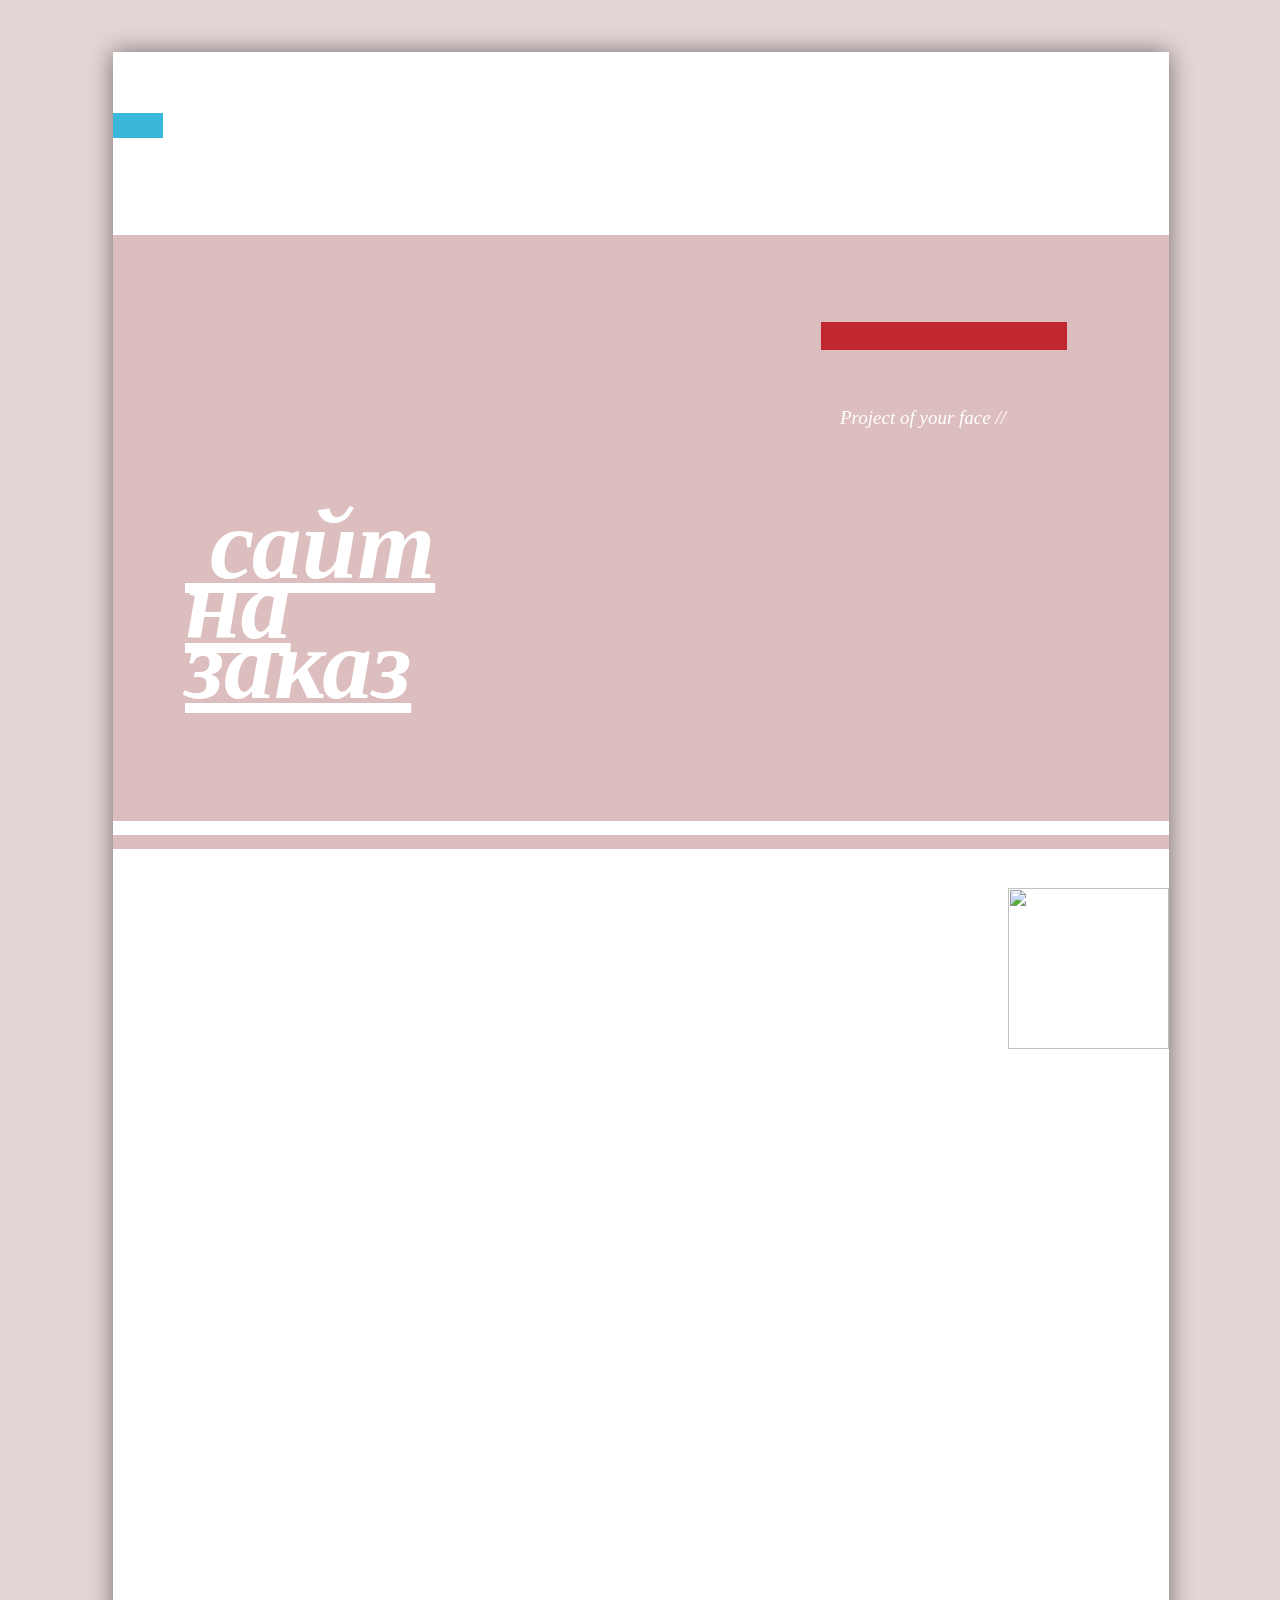
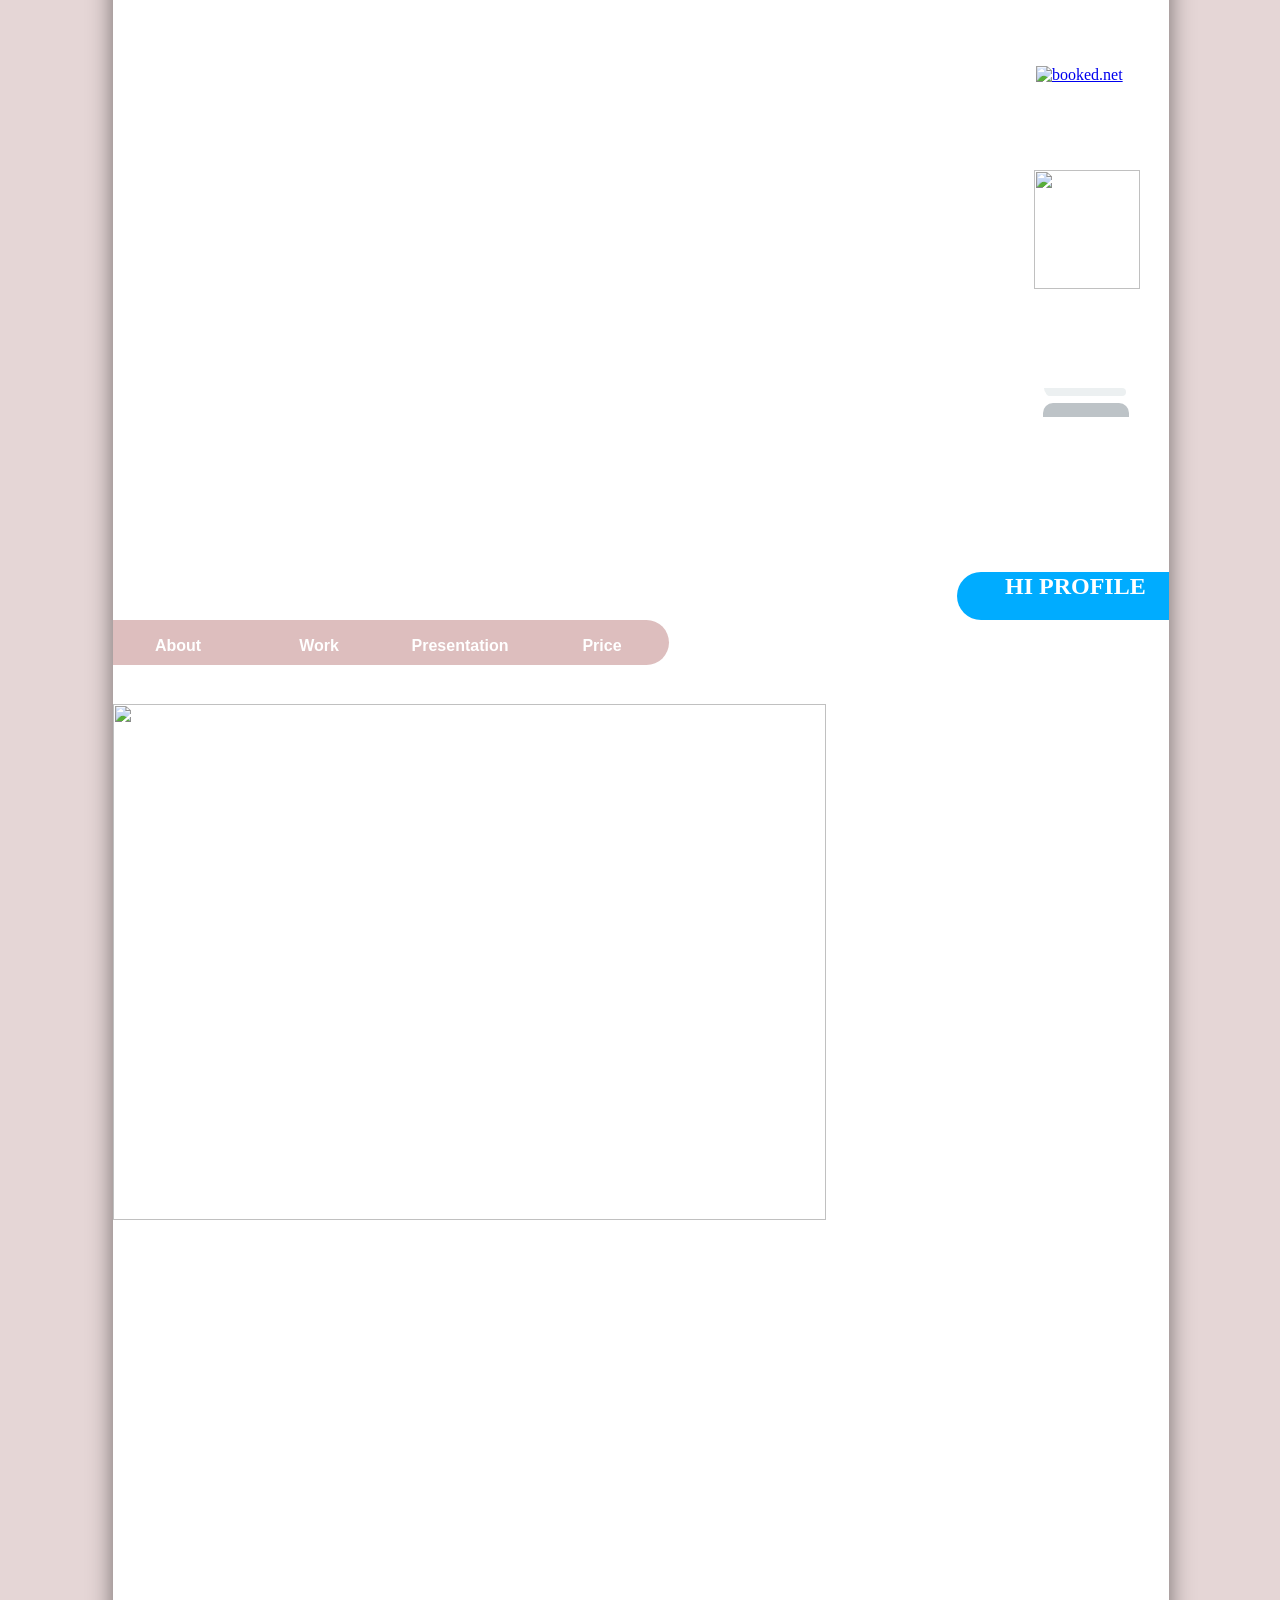
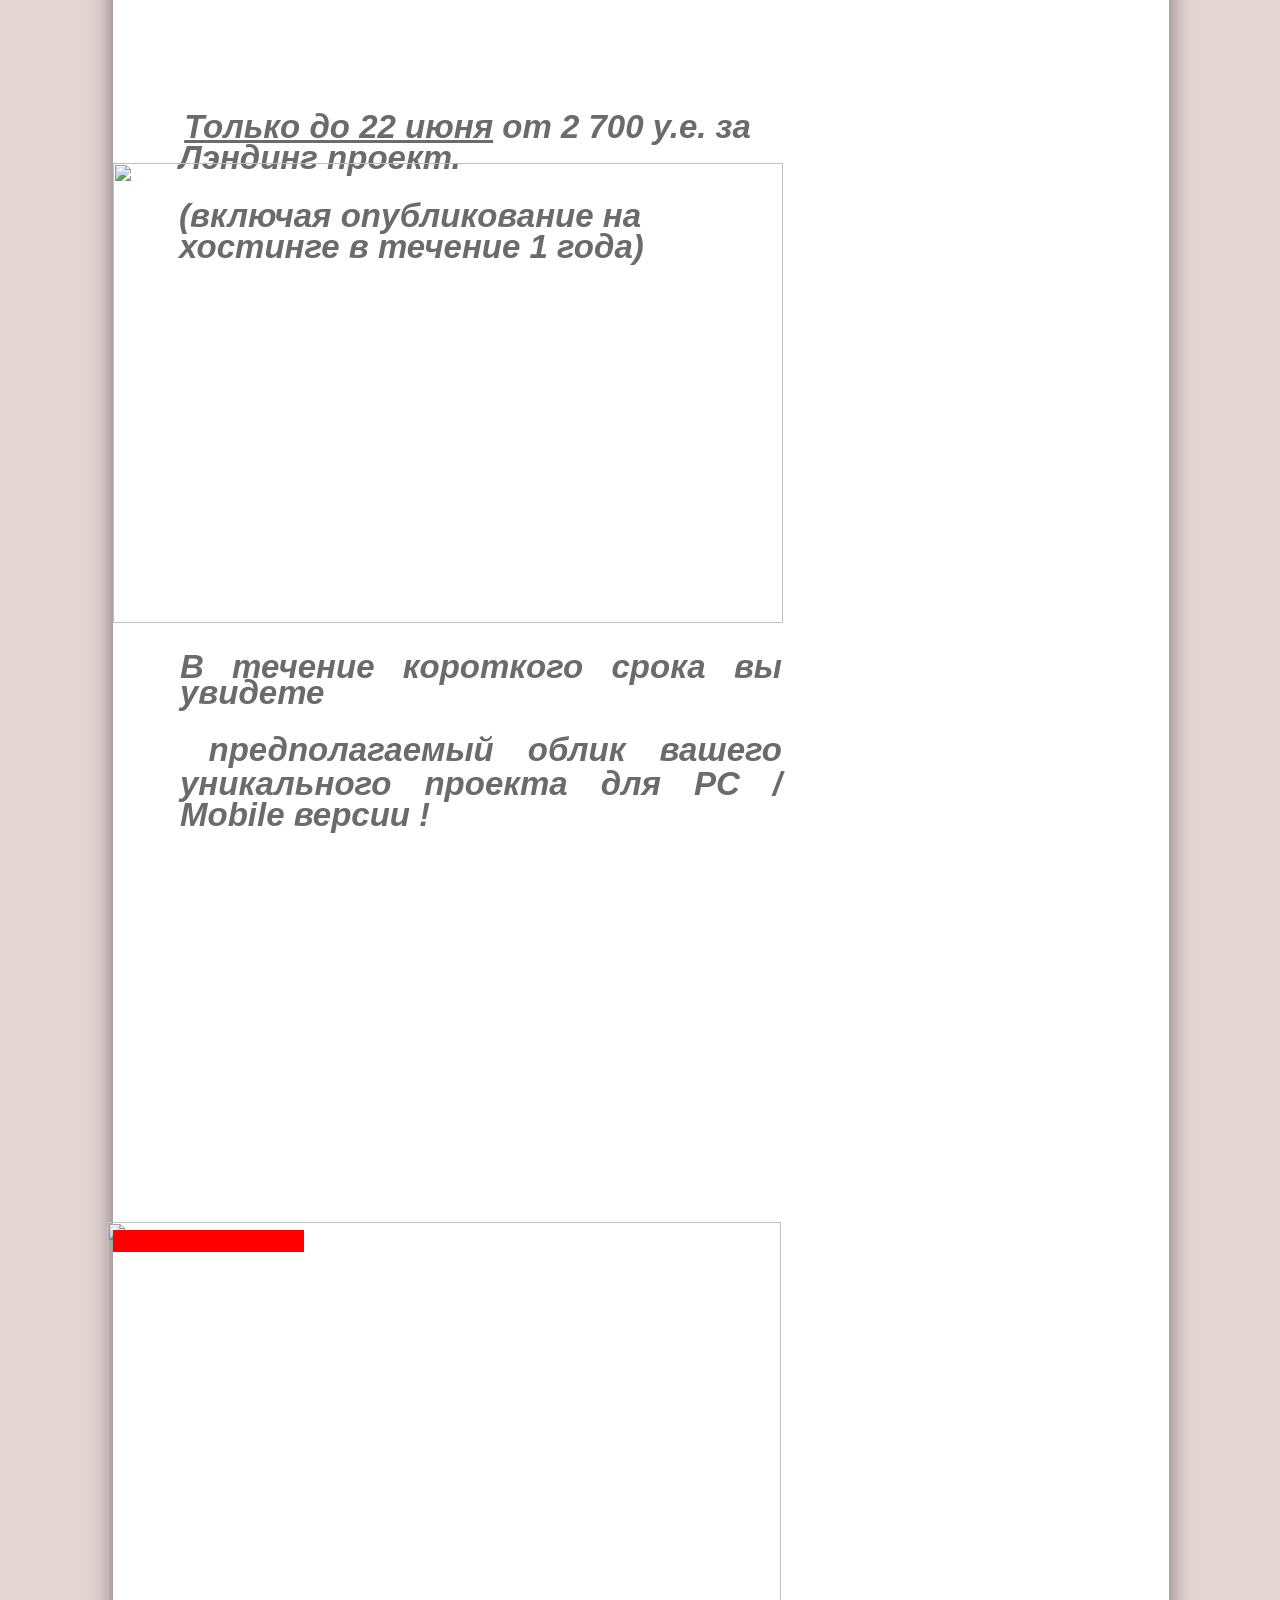
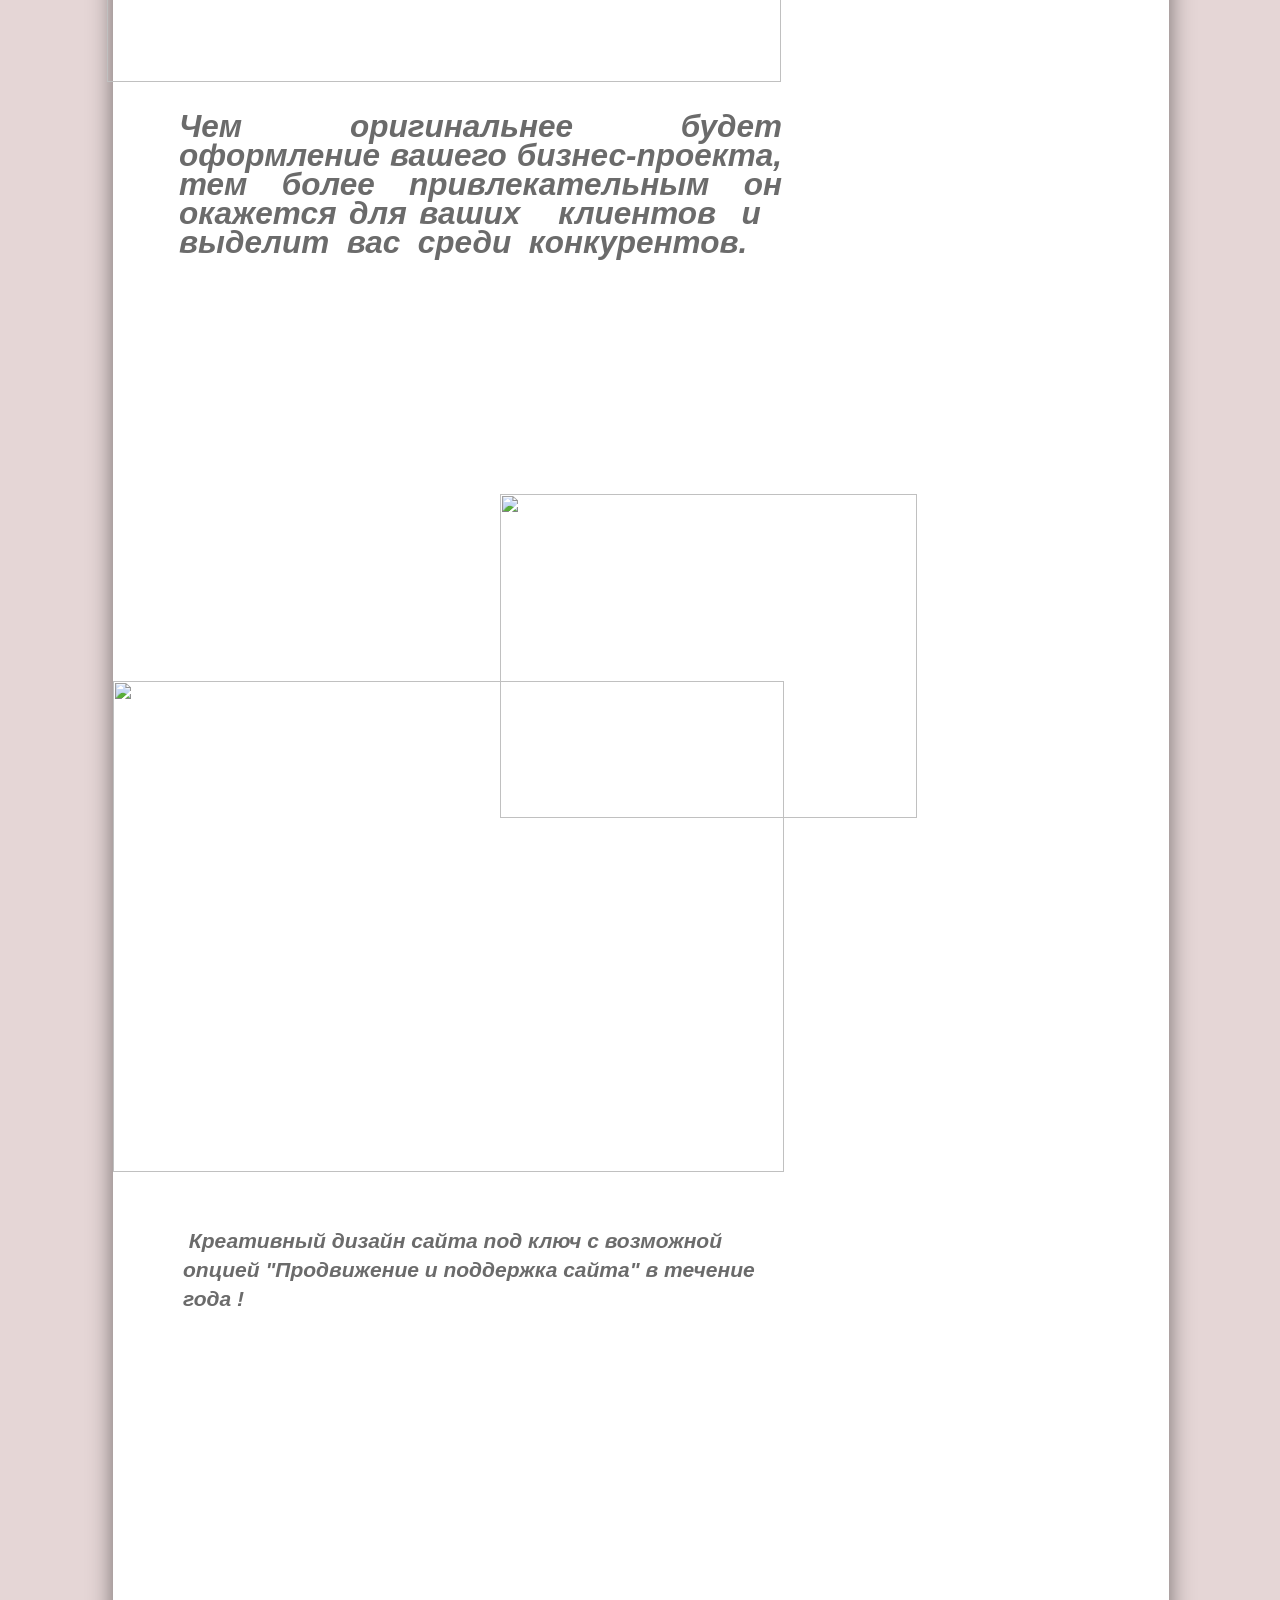
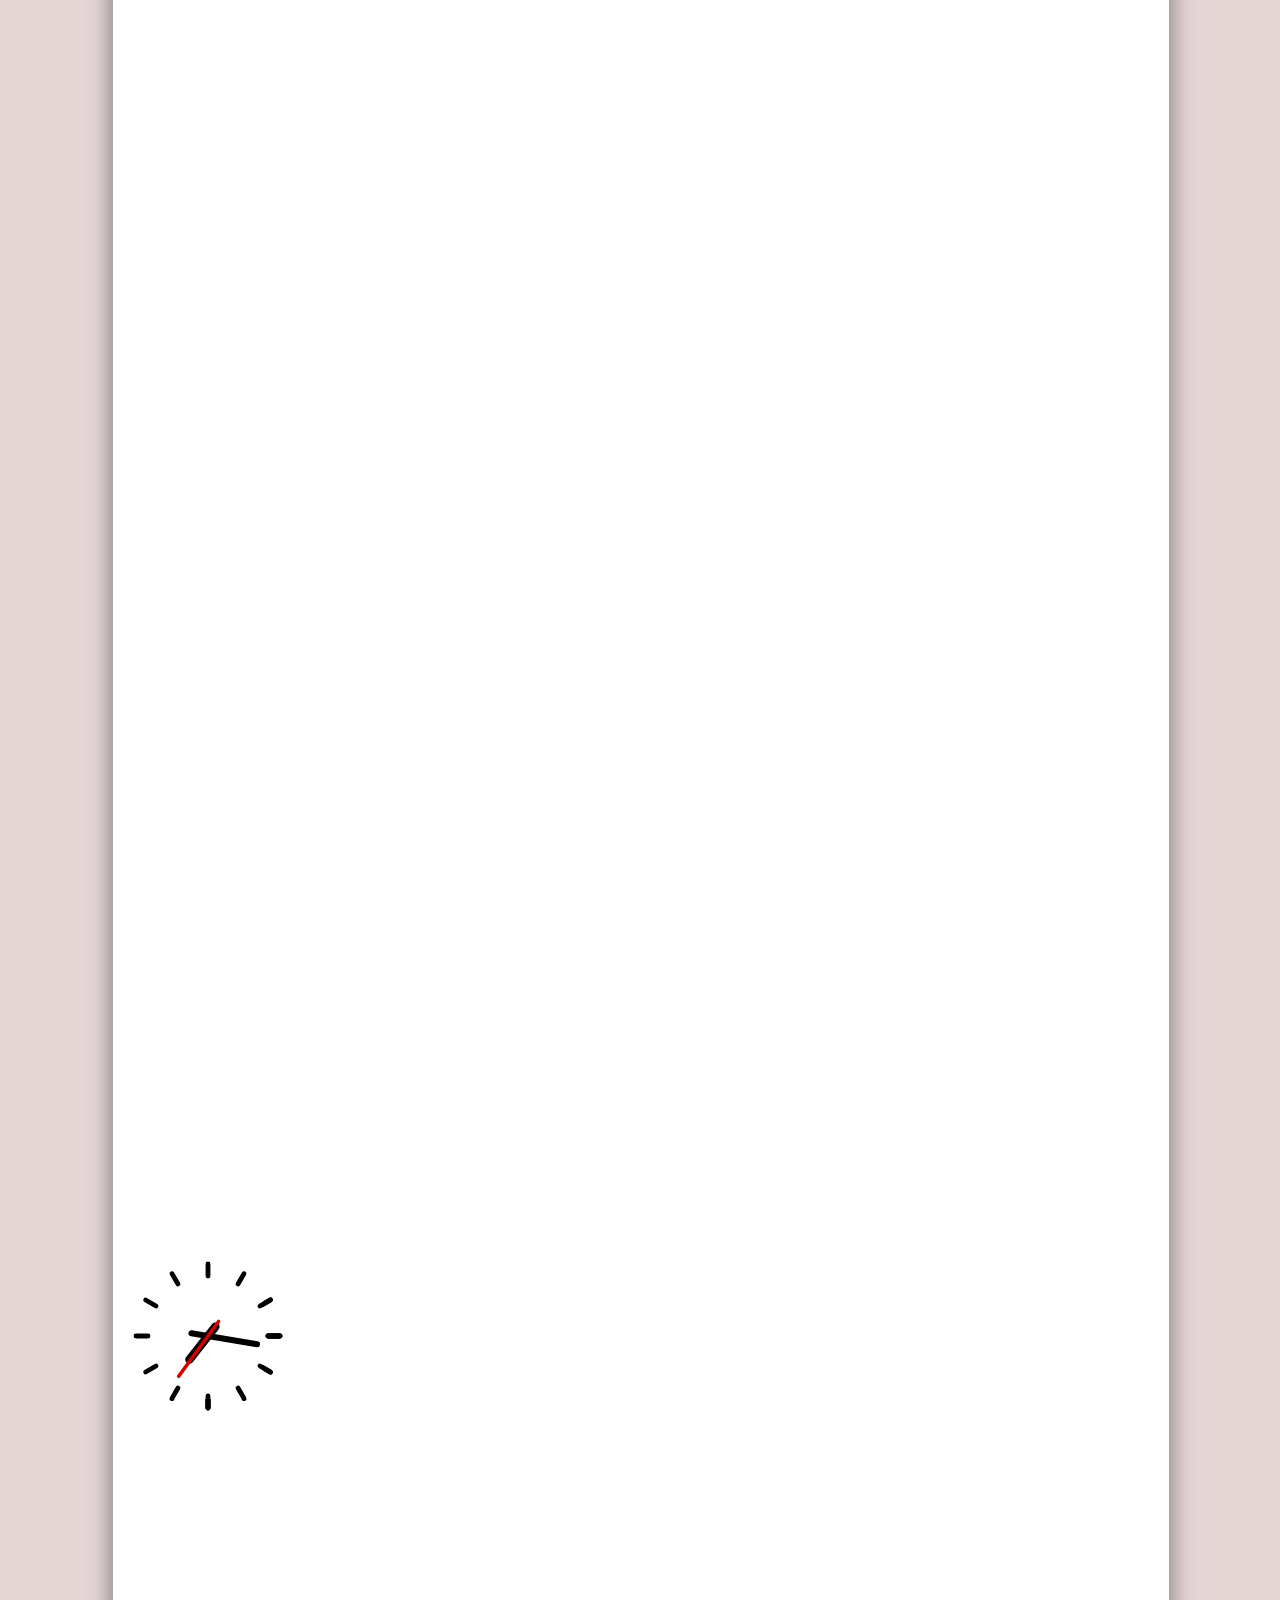
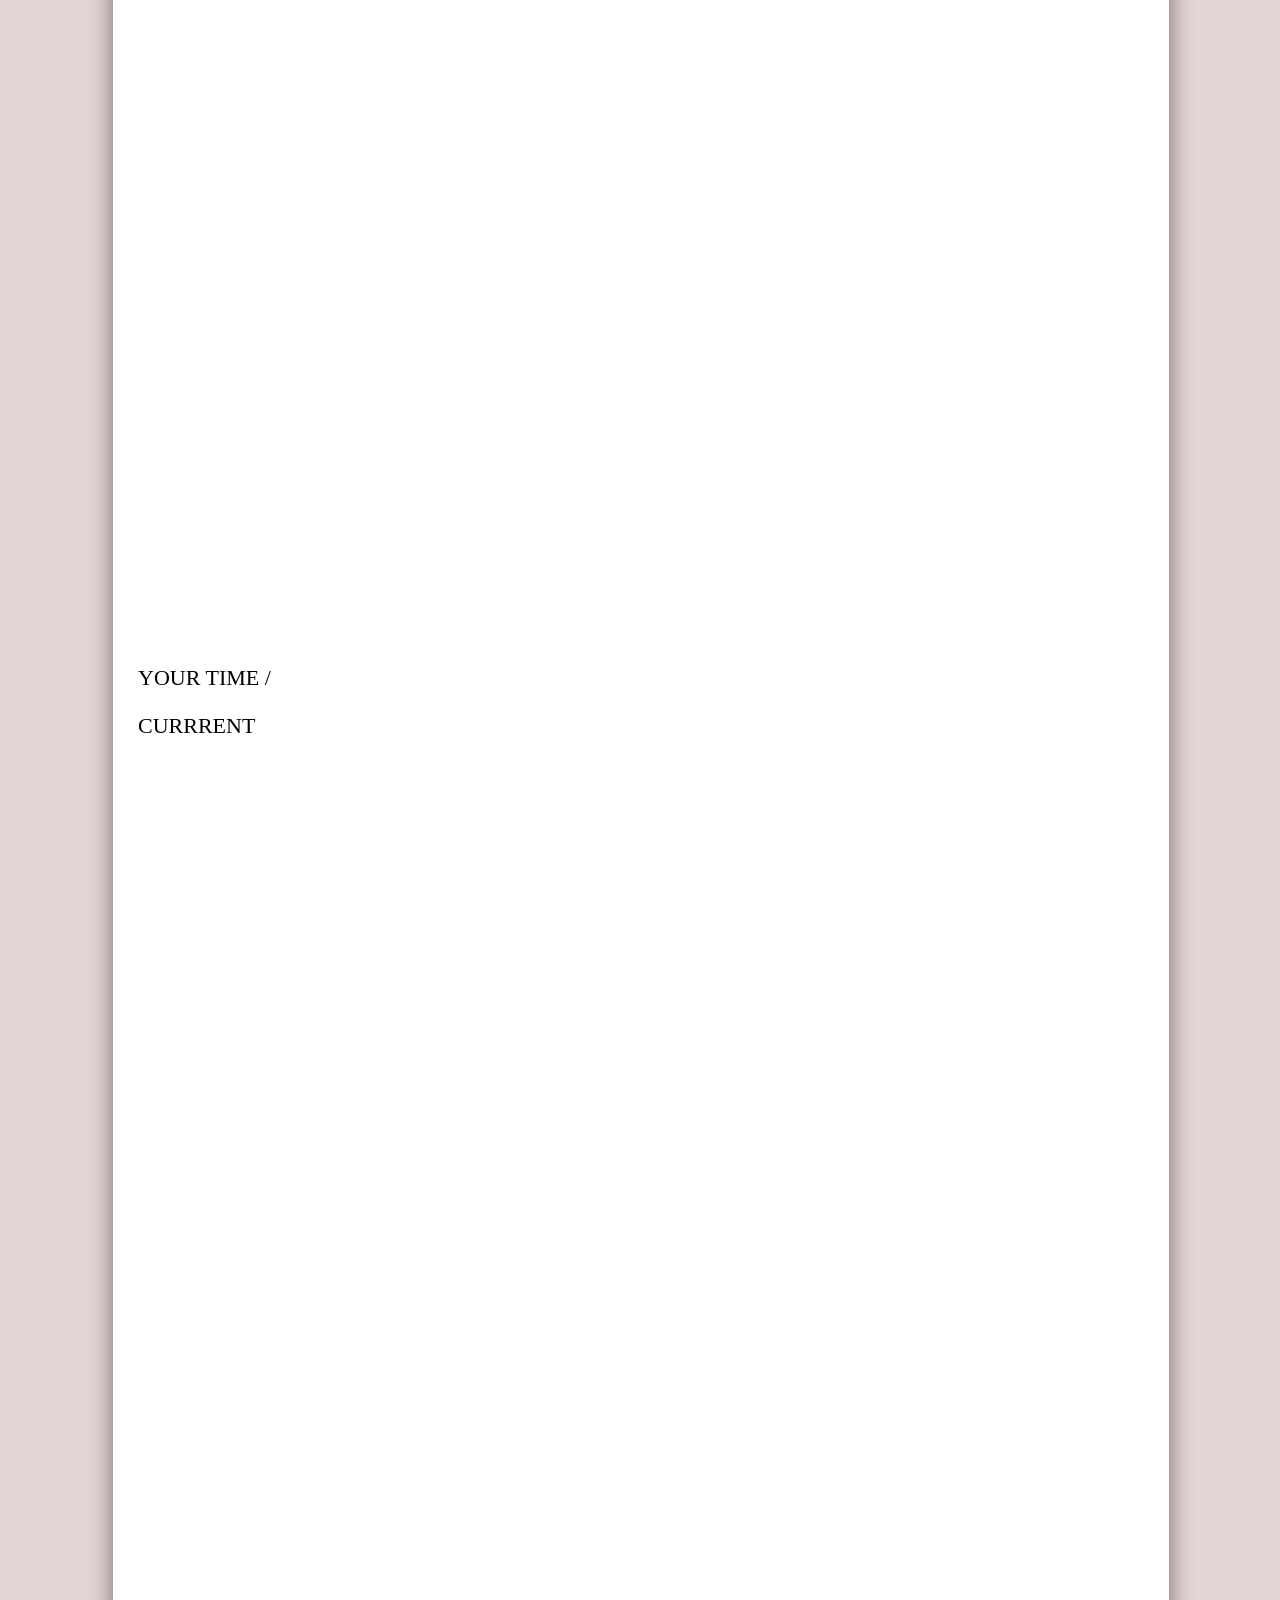
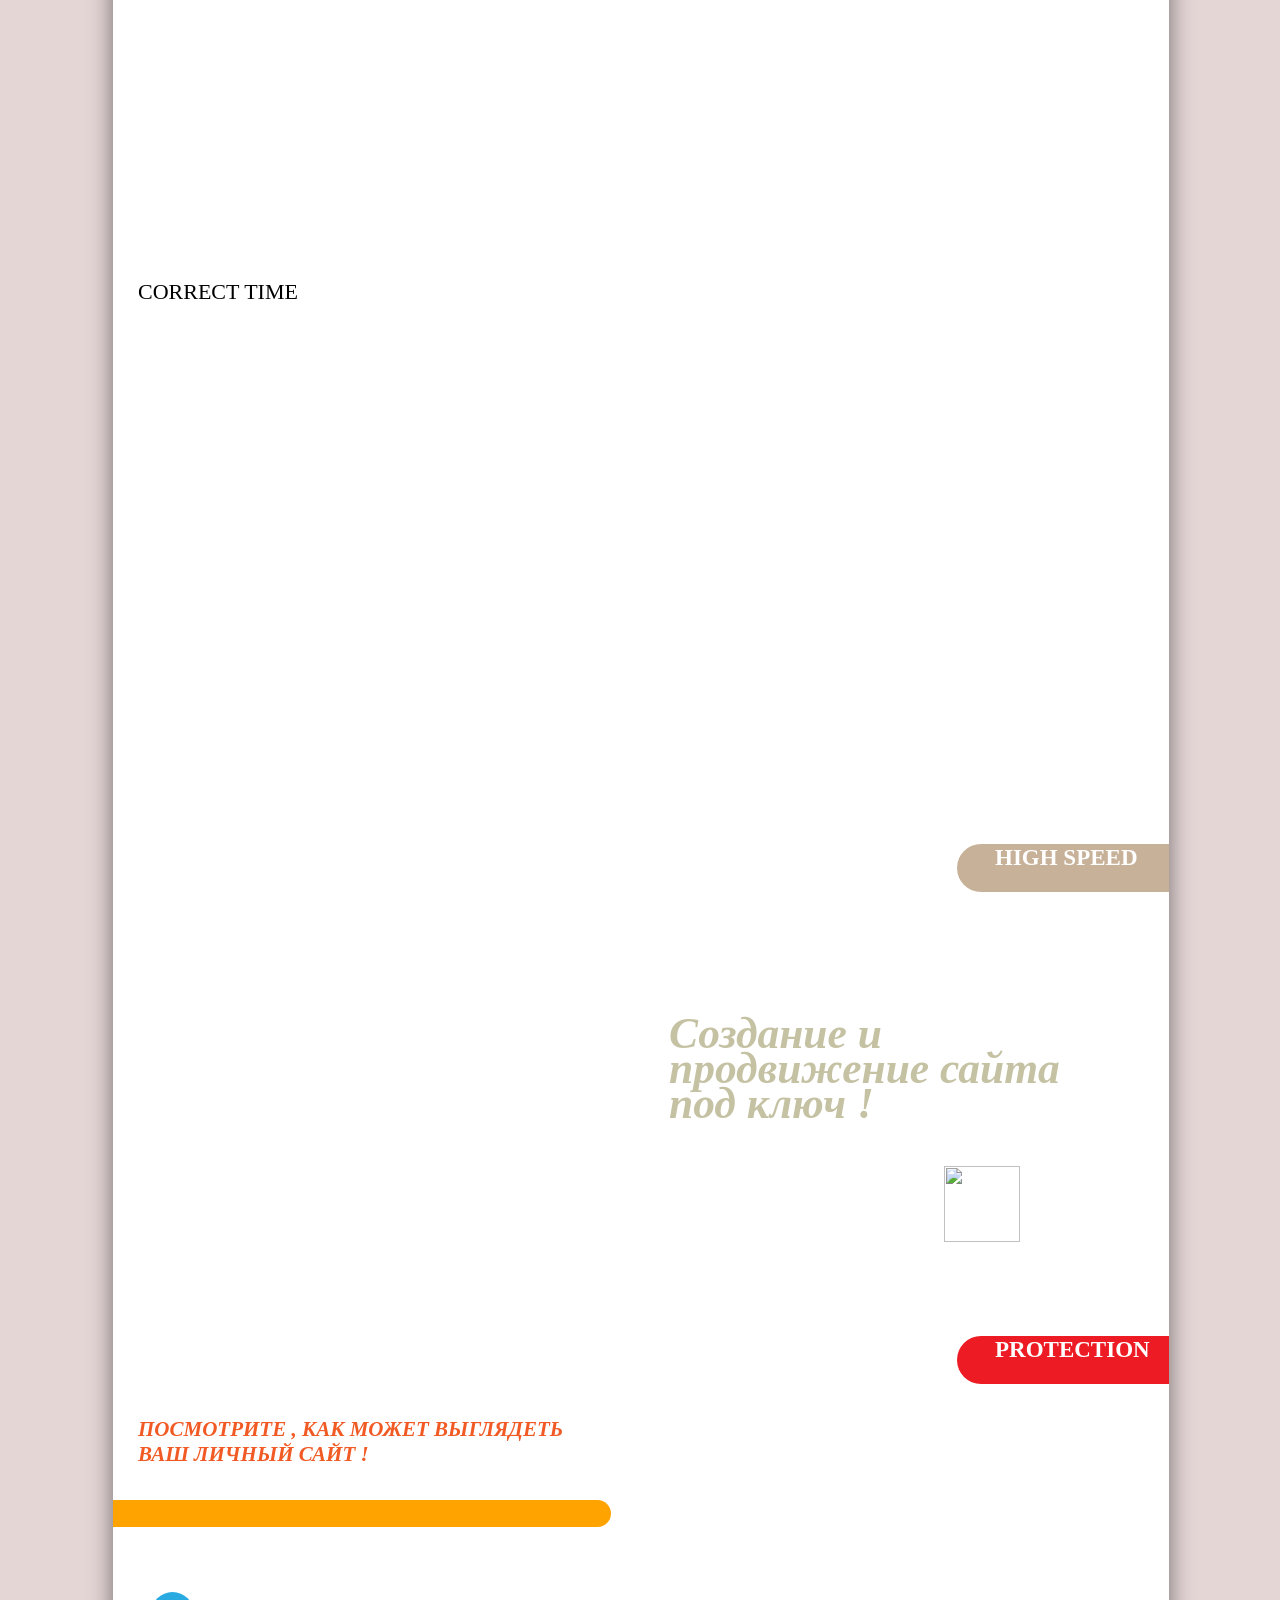
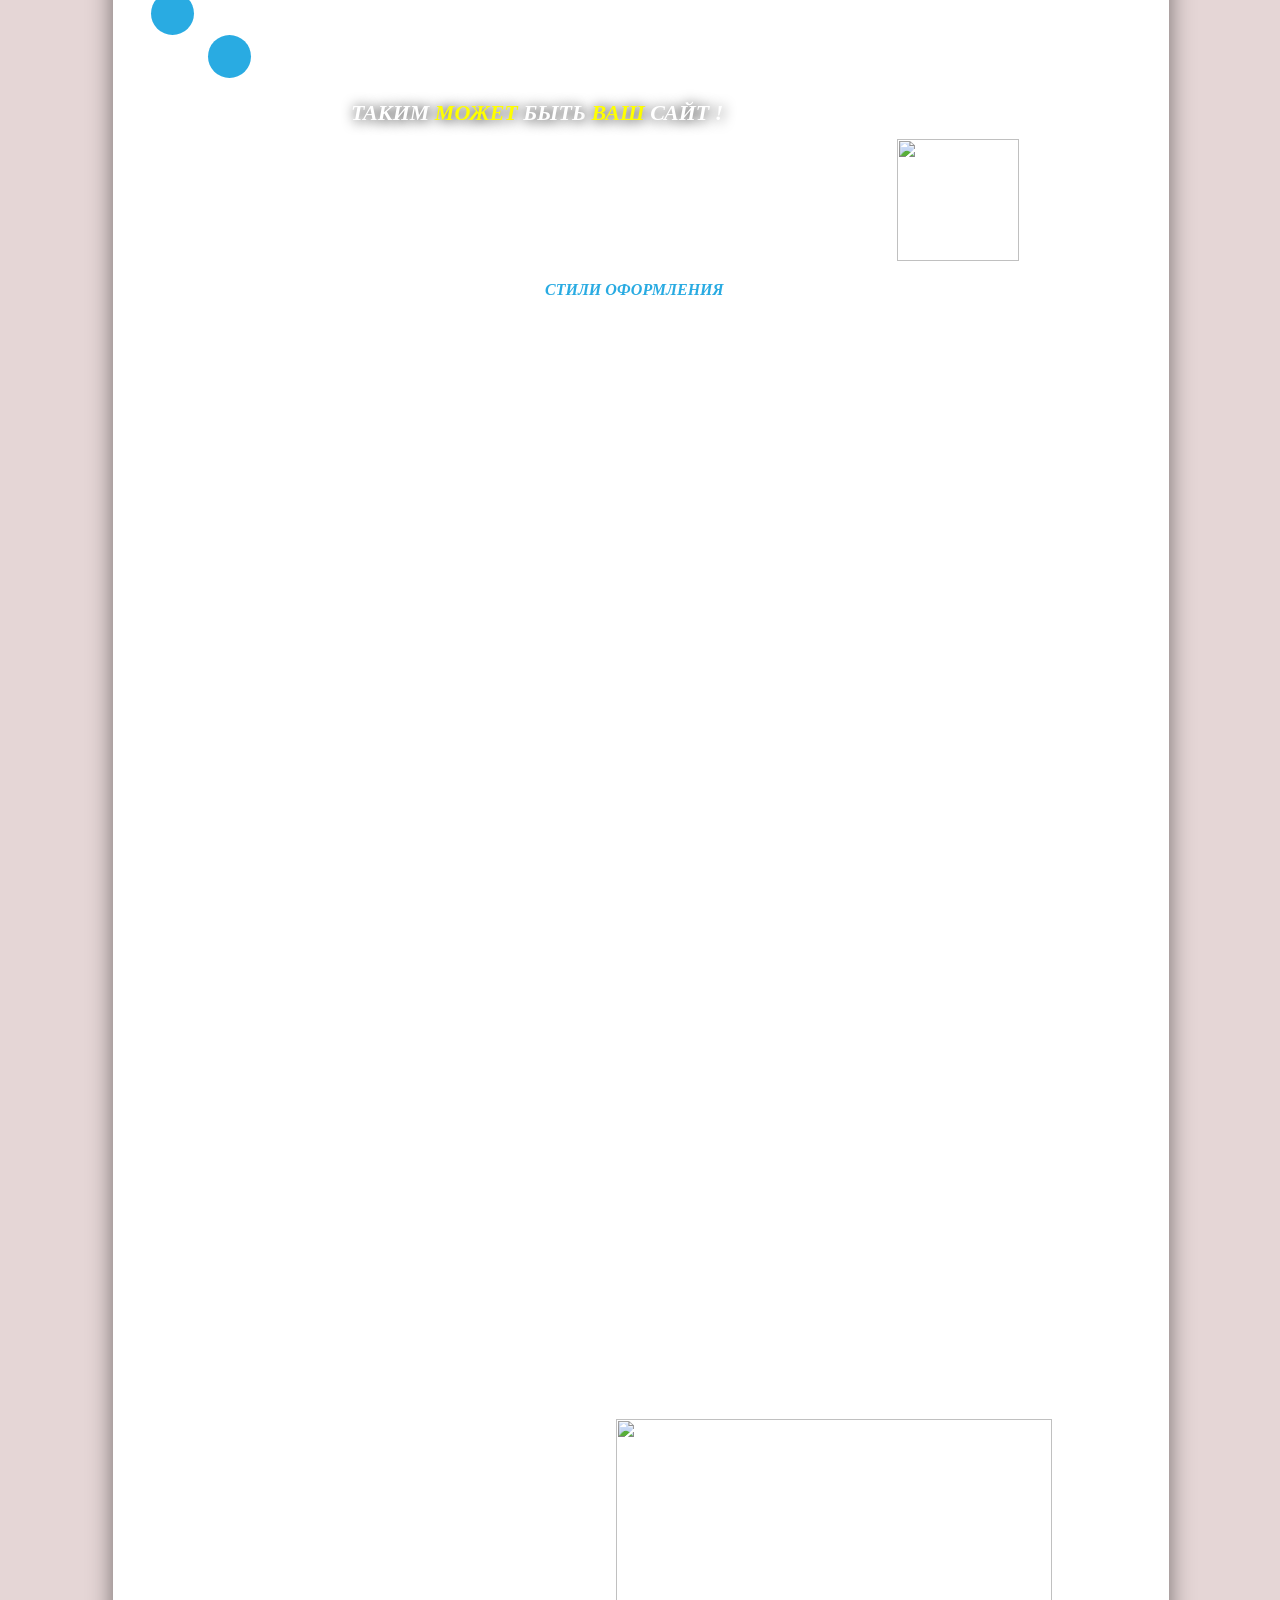
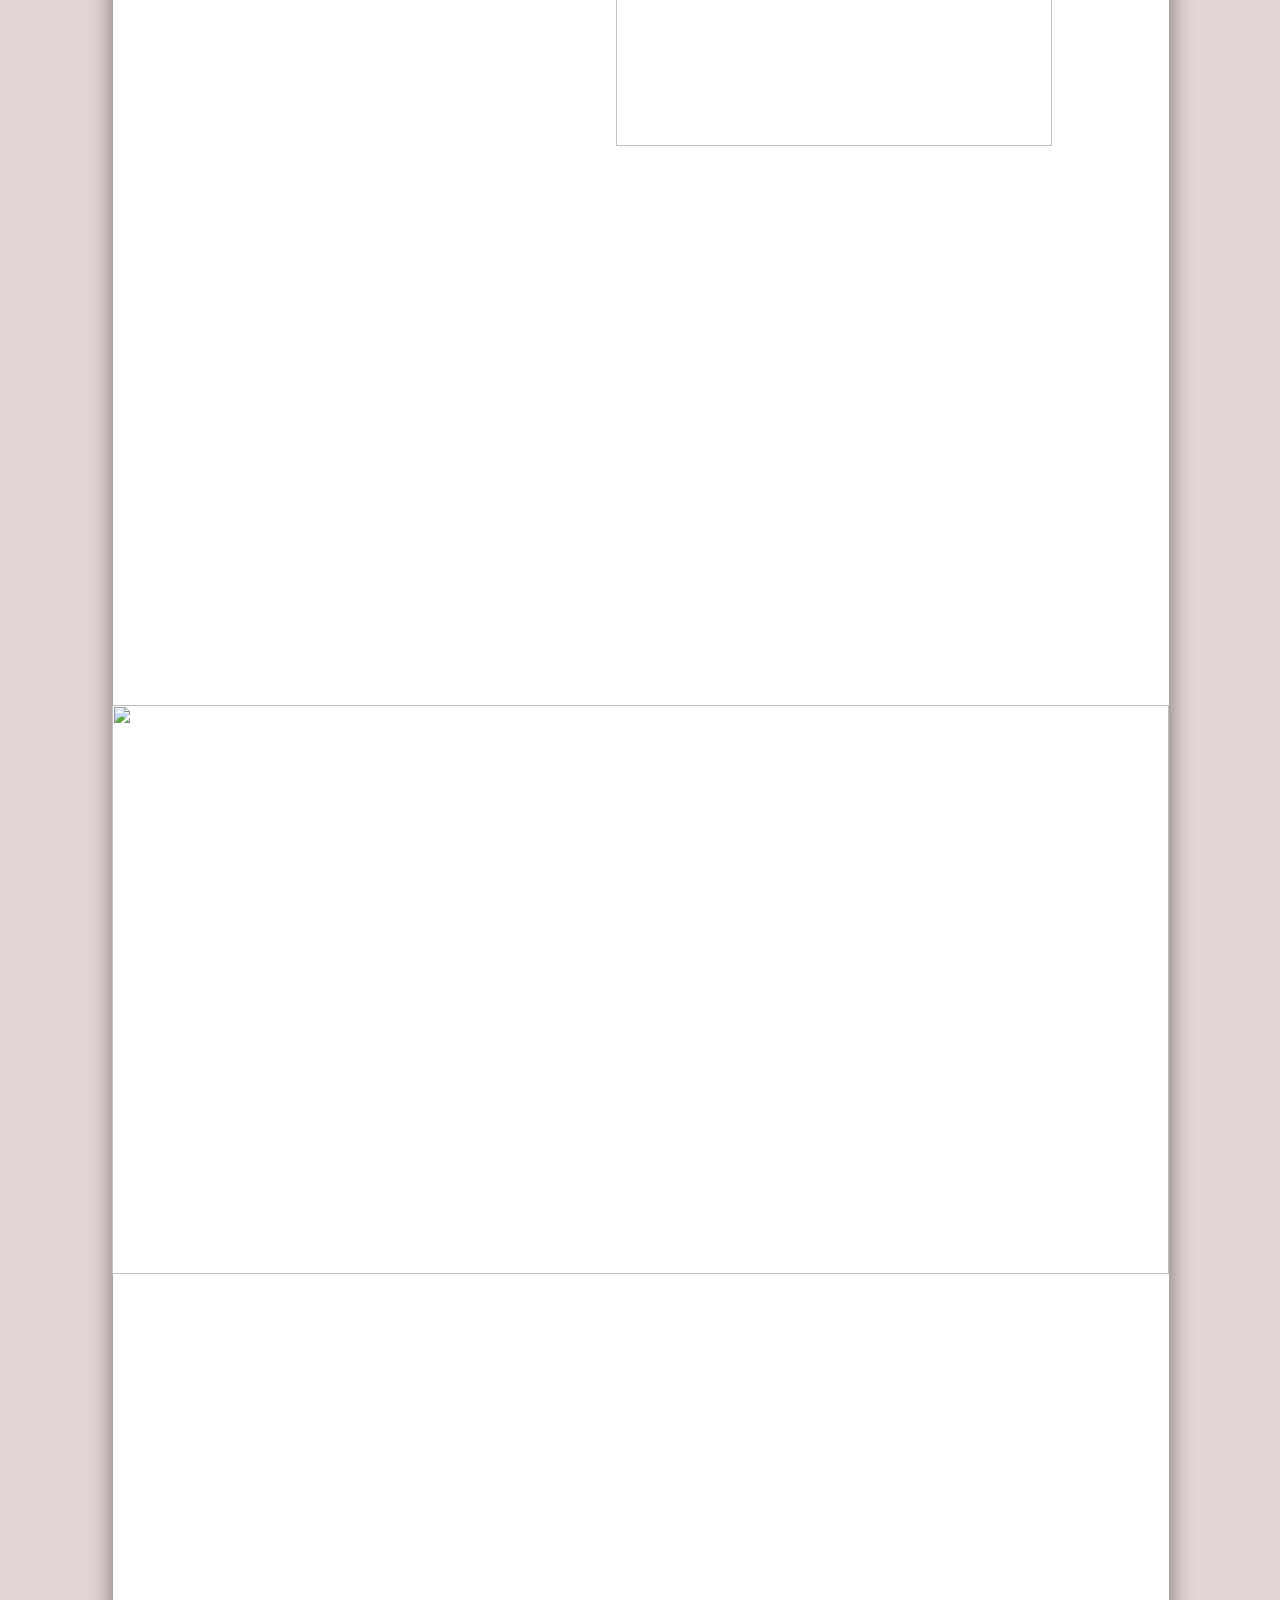
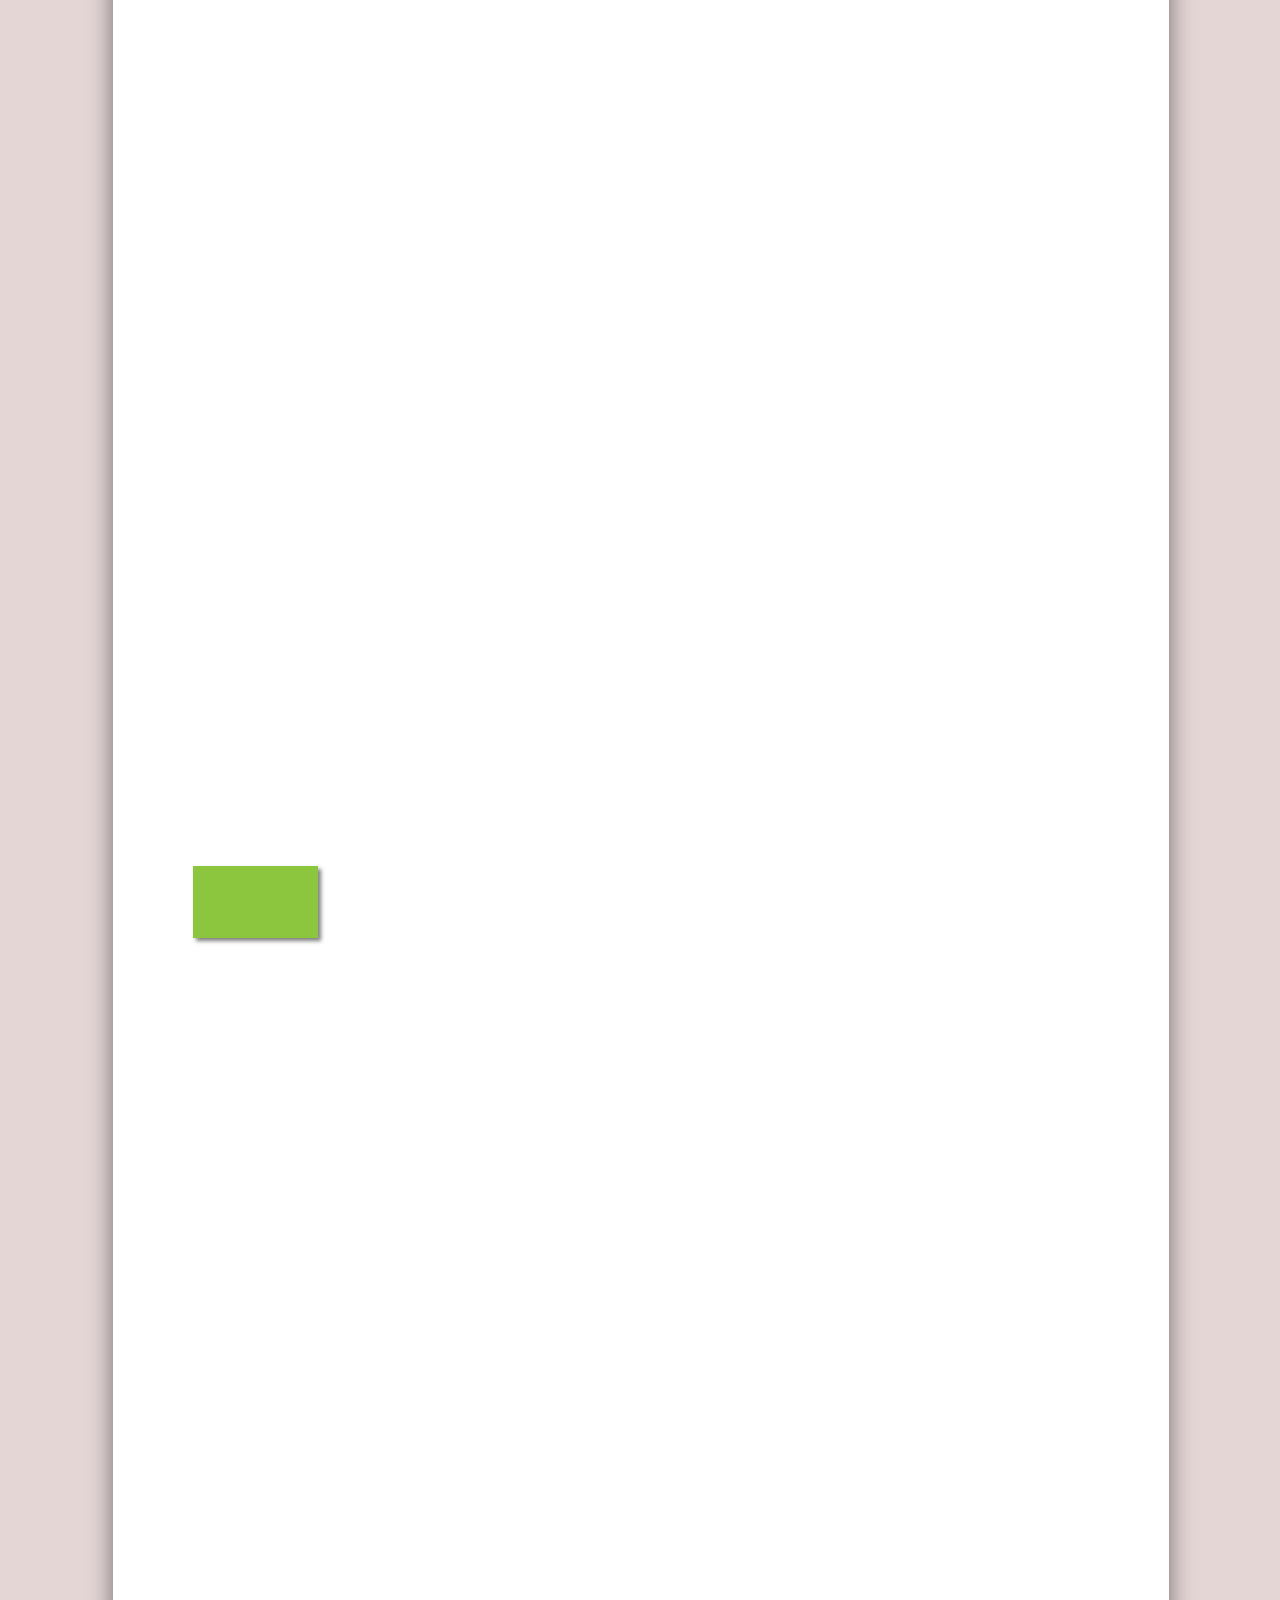
==== index.html @ 3d4cc85a "commit" ====
<!DOCTYPE html>
<html class="nojs html css_verticalspacer" lang="ru-RU">
 <head>

  <meta http-equiv="Content-type" content="text/html;charset=UTF-8"/>
  <meta name="description" content="У нас Вы можете заказать качественный и недорогой Сайт - визитку (Лэндинг Пейдж; Landing Page) от 2 700 рублей. Всем клиентам Мобильная версия в Подарок !!! На Вашем сайте не будет рекламы !!! Вы будете иметь архив личного сайта для дальнейших изменений !"/>
  <meta name="keywords" content="site-na-zakaz, сайт на заказ, купить официальный сайт	 , купить сайт	 , дешевый сайт	 , заказать сайт	 , создавать сайт	 , сайт создание	 , landing	 , конструктор сайтов	 , заказать официальный сайт	&nbsp; , сайт визитка	 , сайт +на заказ	 , где заказать сайт	 , лэндинг	 , лендинг пейдж"/>
  <meta name="generator" content="2018.1.0.386"/>

  <script type="text/javascript">
   // Redirect to phone/tablet as necessary
(function(c,b,d){var a=function(){if(navigator.maxTouchPoints>1)return!0;if(window.matchMedia&&window.matchMedia("(-moz-touch-enabled)").matches)return!0;for(var a=["Webkit","Moz","O","ms","Khtml"],b=0,c=a.length;b<c;b++){var d=a[b]+"MaxTouchPoints";if(d in navigator&&navigator[d])return!0}try{return document.createEvent("TouchEvent"),!0}catch(f){}return!1}(),f=function(a){a+="=";for(var b=document.cookie.split(";"),c=0;c<b.length;c++){for(var d=b[c];d.charAt(0)==" ";)d=d.substring(1,d.length);if(d.indexOf(a)==
0)return d.substring(a.length,d.length)}return null};if(f("inbrowserediting")!="true"){var h,f=f("devicelock");f=="phone"&&d?h=d:f=="tablet"&&b&&(h=b);if(f!=c&&!h)if(window.matchMedia)window.matchMedia("(max-device-width: 415px)").matches&&d?h=d:window.matchMedia("(max-device-width: 960px)").matches&&b&&a&&(h=b);else{var c=Math.min(screen.width,screen.height)/(window.devicePixelRatio||1),f=window.screen.systemXDPI||0,g=window.screen.systemYDPI||0,f=f>0&&g>0?Math.min(screen.width/f,screen.height/g):
0;(c<=370||f!=0&&f<=3)&&d?h=d:c<=960&&b&&a&&(h=b)}if(h)document.location=h+(document.location.search||"")+(document.location.hash||""),document.write('<style type="text/css">body {visibility:hidden}</style>')}})("desktop","","phone/");

// Update the 'nojs'/'js' class on the html node
document.documentElement.className = document.documentElement.className.replace(/\bnojs\b/g, 'js');

// Check that all required assets are uploaded and up-to-date
if(typeof Muse == "undefined") window.Muse = {}; window.Muse.assets = {"required":["museutils.js", "museconfig.js", "webpro.js", "musewpslideshow.js", "jquery.museoverlay.js", "touchswipe.js", "jquery.watch.js", "require.js", "index.css"], "outOfDate":[]};
</script>

  <link media="only screen and (max-width: 370px)" rel="alternate" href="http://eugenie.ml/phone/"/>
  <link rel="shortcut icon" href="images/landing-favicon.ico?crc=3826413213"/>
  <title>Landing Page. Лэндинг Пейдж на заказ. Сайт визитка.</title>
  <!-- CSS -->
  <link rel="stylesheet" type="text/css" href="css/site_global.css?crc=444006867"/>
  <link rel="stylesheet" type="text/css" href="css/index.css?crc=4144789767" id="pagesheet"/>
    <!--custom head HTML-->
  <eugenie.ml/scripts/form_check.php>
  <!--HTML Widget code-->

<style>
* {
       transition:all .5s ease;
	-webkit-transition: all .5s ease;
	-moz-transition: all .5s ease;
	-o-transition: all .5s ease;
}

.clip_frame, .Container, .ContainerGroup, .verticalspacer, #preloader,{
transition:none !important;
-webkit-transition:none !important;
-moz-transition:none !important;
-o-transition:none !important;
}

.SlideShowContentPanel *{
transition:none !important;
-webkit-transition:none !important;
-moz-transition:none !important;
-o-transition:none !important;
}

.ContainerGroup, .wp-panel, wp-panel-active{
transition:none !important;
-webkit-transition:none !important;
-moz-transition:none !important;
-o-transition:none !important;
}

.js div#preloader{
transition:none !important;
-webkit-transition:none !important;
-moz-transition:none !important;
-o-transition:none !important;
}

</style>

		  	<style>

		  		.twentytwenty-horizontal .twentytwenty-handle:before, .twentytwenty-horizontal .twentytwenty-handle:after, .twentytwenty-vertical .twentytwenty-handle:before, .twentytwenty-vertical .twentytwenty-handle:after {
					content: " ";
					display: block;
					background: white;
					position: absolute;
					z-index: 30;
					-webkit-box-shadow: 0px 0px 12px rgba(51, 51, 51, 0.5);
					-moz-box-shadow: 0px 0px 12px rgba(51, 51, 51, 0.5);
					box-shadow: 0px 0px 12px rgba(51, 51, 51, 0.5);
				}

				.twentytwenty-horizontal .twentytwenty-handle:before, .twentytwenty-horizontal .twentytwenty-handle:after {
					width: 3px;
					height: 9999px;
					left: 50%;
					margin-left: -1.5px;
				}

				.twentytwenty-vertical .twentytwenty-handle:before, .twentytwenty-vertical .twentytwenty-handle:after {
					width: 9999px;
					height: 3px;
					top: 50%;
					margin-top: -1.5px;
				}

				.twentytwenty-before-label, .twentytwenty-after-label, .twentytwenty-overlay {
					position: absolute;
					top: 0;
					width: 100%;
					height: 100%;
				}

				.twentytwenty-before-label, .twentytwenty-after-label, .twentytwenty-overlay {
					-webkit-transition-duration: 0.5s;
					-moz-transition-duration: 0.5s;
					transition-duration: 0.5s;
				}

				.twentytwenty-before-label, .twentytwenty-after-label {
					-webkit-transition-property: opacity;
					-moz-transition-property: opacity;
					transition-property: opacity;
				}

				.twentytwenty-before-label:before, .twentytwenty-after-label:before {
					color: white;
					font-size: 13px;
					letter-spacing: 0.1em;
				}

				.twentytwenty-before-label:before, .twentytwenty-after-label:before {
					position: absolute;
					background: rgba(255, 255, 255, 0.2);
					line-height: 38px;
					padding: 0 20px;
					-webkit-border-radius: 2px;
					-moz-border-radius: 2px;
					border-radius: 2px;
				}

				.twentytwenty-horizontal .twentytwenty-before-label:before, .twentytwenty-horizontal .twentytwenty-after-label:before {
					top: 50%;
					margin-top: -19px;
				}

				.twentytwenty-vertical .twentytwenty-before-label:before, .twentytwenty-vertical .twentytwenty-after-label:before {
					left: 50%;
					margin-left: -45px;
					text-align: center;
					width: 90px;
				}

				.twentytwenty-left-arrow, .twentytwenty-right-arrow, .twentytwenty-up-arrow, .twentytwenty-down-arrow {
					width: 0;
					height: 0;
					border: 6px inset transparent;
					position: absolute;
				}

				.twentytwenty-left-arrow, .twentytwenty-right-arrow {
					top: 50%;
					margin-top: -6px;
				}

				.twentytwenty-up-arrow, .twentytwenty-down-arrow {
					left: 50%;
					margin-left: -6px;
				}

				.twentytwenty-container {
					-webkit-box-sizing: content-box;
					-moz-box-sizing: content-box;
					box-sizing: content-box;
					overflow: hidden;
					position: relative;
					-webkit-user-select: none;
					-moz-user-select: none;
				}
				.twentytwenty-container img {
					position: absolute;
					top: 0;
					display: block;
				}
				.twentytwenty-container.active .twentytwenty-overlay, .twentytwenty-container.active :hover.twentytwenty-overlay {
					background: rgba(0, 0, 0, 0);
				}
				.twentytwenty-container.active .twentytwenty-overlay .twentytwenty-before-label,
				.twentytwenty-container.active .twentytwenty-overlay .twentytwenty-after-label, .twentytwenty-container.active :hover.twentytwenty-overlay .twentytwenty-before-label,
				.twentytwenty-container.active :hover.twentytwenty-overlay .twentytwenty-after-label {
					opacity: 0;
				}
				.twentytwenty-container * {
					-webkit-box-sizing: content-box;
					-moz-box-sizing: content-box;
					box-sizing: content-box;
				}

				.twentytwenty-before-label {
					opacity: 0;
				}
				.twentytwenty-before-label:before {
					content: "Before";
				}

				.twentytwenty-after-label {
					opacity: 0;
				}
				.twentytwenty-after-label:before {
					content: "After";
				}

				.twentytwenty-horizontal .twentytwenty-before-label:before {
					left: 10px;
				}

				.twentytwenty-horizontal .twentytwenty-after-label:before {
					right: 10px;
				}

				.twentytwenty-vertical .twentytwenty-before-label:before {
					top: 10px;
				}

				.twentytwenty-vertical .twentytwenty-after-label:before {
					bottom: 10px;
				}

				.twentytwenty-overlay {
					z-index: 25;
				}

				.twentytwenty-overlay:hover .twentytwenty-after-label, .twentytwenty-overlay:hover .twentytwenty-before-label {
					opacity: 1;
				}

				.twentytwenty-before {
					z-index: 20;
				}

				.twentytwenty-after {
					z-index: 10;
				}

				.twentytwenty-handle {
					height: 38px;
					width: 38px;
					position: absolute;
					left: 50%;
					top: 50%;
					margin-left: -22px;
					margin-top: -22px;
					border: 3px solid white;
					-webkit-border-radius: 1000px;
					-moz-border-radius: 1000px;
					border-radius: 1000px;
					-webkit-box-shadow: 0px 0px 12px rgba(51, 51, 51, 0.5);
					-moz-box-shadow: 0px 0px 12px rgba(51, 51, 51, 0.5);
					box-shadow: 0px 0px 12px rgba(51, 51, 51, 0.5);
					z-index: 40;
					cursor: pointer;
				}

				.twentytwenty-horizontal .twentytwenty-handle:before {
					bottom: 50%;
					margin-bottom: 22px;
					-webkit-box-shadow: 0 3px 0 white, 0px 0px 12px rgba(51, 51, 51, 0.5);
					-moz-box-shadow: 0 3px 0 white, 0px 0px 12px rgba(51, 51, 51, 0.5);
					box-shadow: 0 3px 0 white, 0px 0px 12px rgba(51, 51, 51, 0.5);
				}
				.twentytwenty-horizontal .twentytwenty-handle:after {
					top: 50%;
					margin-top: 22px;
					-webkit-box-shadow: 0 -3px 0 white, 0px 0px 12px rgba(51, 51, 51, 0.5);
					-moz-box-shadow: 0 -3px 0 white, 0px 0px 12px rgba(51, 51, 51, 0.5);
					box-shadow: 0 -3px 0 white, 0px 0px 12px rgba(51, 51, 51, 0.5);
				}

				.twentytwenty-vertical .twentytwenty-handle:before {
					left: 50%;
					margin-left: 22px;
					-webkit-box-shadow: 3px 0 0 white, 0px 0px 12px rgba(51, 51, 51, 0.5);
					-moz-box-shadow: 3px 0 0 white, 0px 0px 12px rgba(51, 51, 51, 0.5);
					box-shadow: 3px 0 0 white, 0px 0px 12px rgba(51, 51, 51, 0.5);
				}
				.twentytwenty-vertical .twentytwenty-handle:after {
					right: 50%;
					margin-right: 22px;
					-webkit-box-shadow: -3px 0 0 white, 0px 0px 12px rgba(51, 51, 51, 0.5);
					-moz-box-shadow: -3px 0 0 white, 0px 0px 12px rgba(51, 51, 51, 0.5);
					box-shadow: -3px 0 0 white, 0px 0px 12px rgba(51, 51, 51, 0.5);
				}

				.twentytwenty-left-arrow {
					border-right: 6px solid white;
					left: 50%;
					margin-left: -17px;
				}

				.twentytwenty-right-arrow {
					border-left: 6px solid white;
					right: 50%;
					margin-right: -17px;
				}

				.twentytwenty-up-arrow {
					border-bottom: 6px solid white;
					top: 50%;
					margin-top: -17px;
				}

				.twentytwenty-down-arrow {
					border-top: 6px solid white;
					bottom: 50%;
					margin-bottom: -17px;
				}

				.twentytwenty-before-label,
				.twentytwenty-after-label {
					display: initial;
				}

				.twentytwenty-before-label:before {
					content: "Before";
				}

				.twentytwenty-after-label:before {
					content: "After";
				}

			</style>


 </head>
 <body>

  <div class="clearfix" id="page"><!-- group -->
   <div class="shadow clearfix grpelem" id="u94"><!-- column -->
    <div class="position_content" id="u94_position_content">
     <div class="clearfix colelem" id="pu2786"><!-- group -->
      <div class="size_fixed grpelem" id="u2786"><!-- custom html -->
      </div>
      <div class="size_fixed grpelem" id="u2787"><!-- custom html -->


      </div>
     </div>
     <div class="clearfix colelem" id="pu1989"><!-- group -->
      <div class="grpelem" id="u1989"><!-- simple frame --></div>
      <div class="size_fixed grpelem" id="u6789"><!-- custom html -->


      </div>
      <div class="size_fixed grpelem" id="u2761"><!-- custom html -->


      </div>
     </div>
     <div class="clearfix colelem" id="u122"><!-- column -->
      <div class="position_content" id="u122_position_content">
       <div class="clearfix colelem" id="pu29671"><!-- group -->
        <div class="grpelem" id="u29671"><!-- simple frame --></div>
        <div class="clearfix grpelem" id="u159-4"><!-- content -->
         <p>Project of your face //</p>
        </div>
        <a class="nonblock nontext clearfix grpelem" id="u42110-4" href="https://site-na-zakaz.ml/"><!-- content --><h1>&nbsp;сайт на заказ</h1></a>
       </div>
       <div class="colelem" id="u24215"><!-- simple frame --></div>
      </div>
     </div>
     <div class="clearfix colelem" id="ppu13464"><!-- group -->
      <div class="clearfix grpelem" id="pu13464"><!-- column -->
       <div class="clip_frame colelem" id="u13464"><!-- image -->
        <img class="block" id="u13464_img" src="images/%d1%88%d0%b0%d1%80%d0%b8%d0%ba.gif?crc=235075892" data-hidpi-src="images/%d1%88%d0%b0%d1%80%d0%b8%d0%ba_2x.gif?crc=235075892" alt="" width="161" height="161"/>
       </div>
       <div class="clearfix colelem" id="pu922"><!-- group -->
        <div class="grpelem" id="u922"><!-- custom html -->
         <!-- weather widget start --><a target="_blank" href="https://nochi.com/weather/chelyabinsk-19829"><img src="https://w.bookcdn.com/weather/picture/25_19829_1_20_ecf0f1_250_bdc3c7_9da2a6_ffffff_1_2071c9_ffffff_0_6.png?scode=124&domid=589&anc_id=84487" alt="booked.net"/></a><!-- weather widget end -->
        </div>
        <div class="clip_frame grpelem" id="u923"><!-- image -->
         <img class="block" id="u923_img" src="images/%d0%b2%d0%b8%d0%b4%d0%b6%d0%b5%d1%82%20%d0%b4%d0%bb%d1%8f%20%d0%bf%d0%be%d0%b3%d0%be%d0%b4%d1%8b%20%d0%be%d1%84%d0%be%d1%80%d0%bc%d0%bb%d0%b5%d0%bd%d0%b8%d0%b5%201.png?crc=4181908532" alt="" width="106" height="119"/>
        </div>
        <div class="rounded-corners clearfix grpelem" id="u925"><!-- group -->
         <div class="rounded-corners grpelem" id="u927"><!-- content --></div>
        </div>
        <div class="rounded-corners grpelem" id="u926"><!-- simple frame --></div>
       </div>
       <div class="clearfix colelem" id="u24527-4"><!-- content -->
        <h1>дешевый сайт</h1>
       </div>
       <div class="rounded-corners clearfix colelem" id="u620"><!-- group -->
        <div class="clearfix grpelem" id="u841-4"><!-- content -->
         <p>HI PROFILE</p>
        </div>
       </div>
      </div>
      <div class="PamphletWidget clearfix grpelem" id="pamphletu208"><!-- none box -->
       <div class="ThumbGroup clearfix grpelem" id="u224"><!-- none box -->
        <div class="popup_anchor" id="u2401popup">
         <div class="Thumb popup_element rounded-corners clearfix" id="u2401"><!-- group -->
          <div class="clearfix grpelem" id="u2425-4"><!-- content -->
           <p>Price</p>
          </div>
         </div>
        </div>
        <div class="popup_anchor" id="u227popup">
         <div class="Thumb popup_element clearfix" id="u227"><!-- group -->
          <div class="clearfix grpelem" id="u228-4"><!-- content -->
           <p>Presentation</p>
          </div>
         </div>
        </div>
        <div class="popup_anchor" id="u229popup">
         <div class="Thumb popup_element clearfix" id="u229"><!-- group -->
          <div class="clearfix grpelem" id="u230-4"><!-- content -->
           <p>Work</p>
          </div>
         </div>
        </div>
        <div class="popup_anchor" id="u225popup">
         <div class="Thumb popup_element clearfix" id="u225"><!-- group -->
          <div class="clearfix grpelem" id="u226-4"><!-- content -->
           <p>About</p>
          </div>
         </div>
        </div>
       </div>
       <div class="popup_anchor" id="u209popup">
        <div class="ContainerGroup clearfix" id="u209"><!-- stack box -->
         <div class="Container clearfix grpelem" id="u2410"><!-- group -->
          <div class="clip_frame grpelem" id="u4243"><!-- image -->
           <img class="block" id="u4243_img" src="images/price.jpg?crc=153946159" alt="" title="У нас Вы можете заказать качественный и недорогой Сайт - визитку (Лэндинг Пейдж; Landing Page) от 2 700 рублей." width="713" height="516"/>
          </div>
          <div class="clearfix grpelem" id="u4253-9"><!-- content -->
           <h2><span id="u4253">&nbsp;</span><span id="u4253-2">Только до 22 июня</span><span id="u4253-3"> </span>от 2 700 у.е. за Лэндинг проект.</h2>
           <h2 id="u4253-7">(включая опубликование на хостинге в течение 1 года)</h2>
          </div>
         </div>
         <div class="Container invi clearfix grpelem" id="u218"><!-- column -->
          <div class="clip_frame colelem" id="u219"><!-- image -->
           <img class="block" id="u219_img" src="images/%d0%b2%20%d1%81%d0%bb%d0%b0%d0%b9%d0%b4%20%d1%88%d0%be%d1%83%207.png?crc=4283586251" data-hidpi-src="images/%d0%b2%20%d1%81%d0%bb%d0%b0%d0%b9%d0%b4%20%d1%88%d0%be%d1%83%207_2x.png?crc=3859349063" alt="" title="У нас Вы можете заказать качественный и недорогой Сайт - визитку (Лэндинг Пейдж; Landing Page) от 2 700 рублей." width="670" height="460"/>
          </div>
          <div class="clearfix colelem" id="u221-7"><!-- content -->
           <h2 id="u221-2"><span id="u221">В течение короткого срока вы увидете</span></h2>
           <h2 id="u221-5"><span id="u221-3">&nbsp;</span><span id="u221-4">предполагаемый облик вашего уникального проекта для PC / Mobile версии !</span></h2>
          </div>
         </div>
         <div class="Container invi clearfix grpelem" id="u210"><!-- column -->
          <div class="clip_frame clearfix colelem" id="u211"><!-- image -->
           <img class="position_content" id="u211_img" src="images/%d0%be%d1%84%d0%be%d1%80%d0%bc%d0%bb%d0%b5%d0%bd%d0%b8%d0%b5%20%d1%81%d0%b0%d0%b9%d1%82%d0%b0%202.jpg?crc=3982015380" alt="" title="У нас Вы можете заказать качественный и недорогой Сайт - визитку (Лэндинг Пейдж; Landing Page) от 2 700 рублей." width="674" height="460"/>
          </div>
          <div class="clearfix colelem" id="u213-4"><!-- content -->
           <h2><span id="u213">Чем оригинальнее будет оформление вашего бизнес-проекта, тем более привлекательным он окажется для ваших&nbsp;&nbsp; клиентов&nbsp; и&nbsp;&nbsp; выделит&nbsp; вас&nbsp; среди&nbsp; конкурентов.</span></h2>
          </div>
         </div>
         <div class="Container invi clearfix grpelem" id="u214"><!-- column -->
          <div class="clip_frame clearfix colelem" id="u216"><!-- image -->
           <img class="position_content" id="u216_img" src="images/%d0%be%d1%84%d0%be%d1%80%d0%bc%d0%bb%d0%b5%d0%bd%d0%b8%d0%b5%20%d1%81%d0%b0%d0%b9%d1%82%d0%b0%201.jpg?crc=3759520450" alt="" title="У нас Вы можете заказать качественный и недорогой Сайт - визитку (Лэндинг Пейдж; Landing Page) от 2 700 рублей." width="671" height="491"/>
          </div>
          <div class="clearfix colelem" id="u215-6"><!-- content -->
           <h2 id="u215-2">Lorem ipsum dolor</h2>
           <h2 id="u215-4">&nbsp;Креативный дизайн сайта под ключ c возможной опцией &quot;Продвижение и поддержка сайта&quot; в течение года !</h2>
          </div>
         </div>
        </div>
       </div>
      </div>
      <div class="grpelem" id="u548"><!-- simple frame --></div>
      <div class="clip_frame grpelem" id="u1000"><!-- image -->
       <img class="block" id="u1000_img" src="images/%d1%8d%d1%81%d0%ba%d0%b8%d0%b7%20%d0%ba%d0%be%d0%bc%d0%bf%d1%8c%d1%8e%d1%82%d0%b5%d1%80%20%d0%ba%d0%be%d0%bc%d0%bf%d1%8c%d1%8e%d1%82%d0%b5%d1%80%20%d1%82%d0%b5%d0%bb%d0%b5%d1%84%d0%be%d0%bd%201.jpg?crc=4266546142" alt="" title="У нас Вы можете заказать качественный и недорогой Сайт - визитку (Лэндинг Пейдж; Landing Page) от 2 700 рублей." width="417" height="324"/>
      </div>
      <div class="grpelem" id="u623"><!-- custom html -->
       </script>
<h1>    </h1>
<p>      </p>

<a href="https://time.is/Chelyabinsk" id="time_is_link" rel="nofollow" style="font-size:64px"> </a>
<span id="Chelyabinsk_z44a" style="font-size:32px"></span>
<script src="//widget.time.is/t.js"></script>
<script>
time_is_widget.init({Chelyabinsk_z44a:{}});
</script>

      </div>
      <div class="grpelem" id="u4597"><!-- custom html -->
       <script type="text/javascript">
    function clockPainting() {
        var now = new Date();
        var sec = now.getSeconds();
        var min = now.getMinutes();
        var hr = now.getHours();

        var ctx = document.getElementById("canvas").getContext("2d");
        ctx.save();// помещаем текущий контекст в стэк

        ctx.clearRect(0,0,150,150);
        ctx.translate(95, 87);
        ctx.scale(0.6,0.6);
        ctx.rotate(-Math.PI/2);

        ctx.strokeStyle = "black";
        ctx.fillStyle = "black";
        ctx.lineWidth = 8;
        ctx.lineCap = "round";

        ctx.save();
        ctx.beginPath();

        for (var i = 0; i < 12; i++) {
            ctx.rotate(Math.PI/6);
            ctx.moveTo(100,0);
            ctx.lineTo(120,0);
        }

        ctx.stroke();// нарисовали то, что ранее описали
        ctx.restore();// достаем последний сохраненный контекст из стэка

        ctx.save();
        // рисуем часовую стрелку, вращая холст
        ctx.rotate((Math.PI/6)*hr +
            (Math.PI/360)*min +
            (Math.PI/21600)*sec);
        ctx.lineWidth = 14;

        ctx.beginPath();
        ctx.moveTo(-20,0);

        // линия почти до часовых меток
        ctx.lineTo(50,0);
        ctx.stroke();
        ctx.restore();

        ctx.save();

        // минутная стрелка
        ctx.rotate((Math.PI/30*min) +
            (Math.PI/1800)*sec);
        ctx.lineWidth = 10;

        ctx.beginPath();
        ctx.moveTo(-28,0);
        ctx.lineTo(83,0);
        ctx.stroke();
        ctx.restore();

        ctx.save();

        // секундная стрелка
        ctx.rotate(sec * Math.PI/30);
        ctx.strokeStyle = "#D40000";// цвет контура
        ctx.fillStyle = "#D40000";
        ctx.lineWidth = 6;

        ctx.beginPath();
        ctx.moveTo(-30,0);
        ctx.lineTo(83,0);
        ctx.stroke();
        ctx.restore();

        ctx.restore();
    }
    window.onload = function() {
        setInterval(clockPainting, 1000);// функция, перерисовывающая часы
        //через равные промежутки времени
    }
</script>

<h1>    </h1>
<p>      </p>
<canvas id="canvas" height="200" width="200"></canvas>

      </div>
      <div class="clearfix grpelem" id="u500-6"><!-- content -->
       <p><span id="u500">YOUR TIME /</span></p>
       <p><span id="u500-3">CURRRENT</span></p>
      </div>
      <div class="clearfix grpelem" id="u624-4"><!-- content -->
       <p>CORRECT TIME</p>
      </div>
     </div>
     <div class="clearfix colelem" id="pu987"><!-- group -->
      <div class="size_fixed grpelem" id="u987"><!-- custom html -->

			<div class="twentytwenty-container">
				<img src="assets/landing--%d1%84%d0%be%d1%82%d0%bea-after-before-1.png">
				<img src="assets/%d0%b4%d0%bb%d1%8f-landing-%d1%81%d0%b0%d0%b9%d1%82%d0%b0-bussines-(before---after-slider)-2.png">
			</div>

      </div>
      <div class="clearfix grpelem" id="pu835"><!-- column -->
       <div class="rounded-corners clearfix colelem" id="u835"><!-- group -->
        <div class="clearfix grpelem" id="u844-4"><!-- content -->
         <p>HIGH SPEED</p>
        </div>
       </div>
       <div class="clearfix colelem" id="pu1010-4"><!-- group -->
        <div class="clearfix grpelem" id="u1010-4"><!-- content -->
         <h2>Создание и продвижение сайта под ключ !</h2>
        </div>
        <div class="clip_frame grpelem" id="u4569"><!-- image -->
         <img class="block" id="u4569_img" src="images/%d0%b7%d0%b0%d0%bc%d0%be%d0%ba%205.jpg?crc=3859064128" data-hidpi-src="images/%d0%b7%d0%b0%d0%bc%d0%be%d0%ba%205_2x.jpg?crc=4120990903" alt="" width="76" height="76"/>
        </div>
       </div>
       <div class="rounded-corners clearfix colelem" id="u850"><!-- group -->
        <div class="clearfix grpelem" id="u847-4"><!-- content -->
         <p>PROTECTION</p>
        </div>
       </div>
      </div>
     </div>
     <div class="clearfix colelem" id="pu30570-4"><!-- group -->
      <div class="clearfix grpelem" id="u30570-4"><!-- content -->
       <p>ПОСМОТРИТЕ , КАК МОЖЕТ ВЫГЛЯДЕТЬ ВАШ ЛИЧНЫЙ САЙТ !</p>
      </div>
      <a class="nonblock nontext grpelem" id="u30573" href="http://bigsite.ml/"><!-- content --></a>
     </div>
     <div class="clearfix colelem" id="ppu853"><!-- group -->
      <div class="clearfix grpelem" id="pu853"><!-- column -->
       <div class="rounded-corners colelem" id="u853"><!-- simple frame --></div>
       <div class="clearfix colelem" id="pu38866"><!-- group -->
        <div class="rounded-corners grpelem" id="u38866"><!-- simple frame --></div>
        <div class="rounded-corners grpelem" id="u38869"><!-- simple frame --></div>
        <div class="clearfix grpelem" id="u33197-11"><!-- content -->
         <p><span id="u33197">ТАКИМ</span> <span id="u33197-3">МОЖЕТ </span><span id="u33197-4">БЫТЬ</span><span id="u33197-5"> </span><span id="u33197-6">ВАШ</span><span id="u33197-7"> </span><span id="u33197-8">САЙТ !</span></p>
        </div>
       </div>
      </div>
      <div class="clip_frame grpelem" id="u29674"><!-- image -->
       <img class="block" id="u29674_img" src="images/preloader_1.gif?crc=3821197919" alt="" width="122" height="122"/>
      </div>
     </div>
     <div class="clearfix colelem" id="u33198-4"><!-- content -->
      <p>СТИЛИ ОФОРМЛЕНИЯ</p>
     </div>
     <div class="clearfix colelem" id="pu16158"><!-- group -->
      <div class="clip_frame grpelem" id="u16158"><!-- image -->
       <img class="block" id="u16158_img" src="images/%d0%b0%d0%bd%d0%b8%d0%bc%d0%b5%20%d1%81%20%d0%bf%d0%be%d0%b4%d0%bf%d0%b8%d1%81%d1%8f%d0%bc%d0%b8%20.gif?crc=145240404" alt="" title="У нас Вы можете заказать качественный и недорогой Сайт - визитку (Лэндинг Пейдж; Landing Page) от 2 700 рублей." width="436" height="327"/>
      </div>
      <div class="clip_frame grpelem" id="u19159"><!-- image -->
       <img class="block" id="u19159_img" src="images/%d0%b8%d0%b7%d0%be%d0%b1%d1%80%d0%b0%d0%b6%d0%b5%d0%bd%d0%b8%d0%b5-%d0%b4%d0%bb%d1%8f-%d0%bc%d0%be%d0%b5%d0%b3%d0%be-landing---%d0%be%d0%ba%d1%80%d1%83%d0%b3%d0%bb%d0%be%d1%81%d1%82%d1%8c-1.png?crc=4227929242" data-hidpi-src="images/%d0%b8%d0%b7%d0%be%d0%b1%d1%80%d0%b0%d0%b6%d0%b5%d0%bd%d0%b8%d0%b5-%d0%b4%d0%bb%d1%8f-%d0%bc%d0%be%d0%b5%d0%b3%d0%be-landing---%d0%be%d0%ba%d1%80%d1%83%d0%b3%d0%bb%d0%be%d1%81%d1%82%d1%8c-1_2x.png?crc=3830131709" alt="" title="У нас Вы можете заказать качественный и недорогой Сайт - визитку (Лэндинг Пейдж; Landing Page) от 2 700 рублей." width="1057" height="569"/>
      </div>
      <div class="shadow grpelem" id="u28718"><!-- simple frame --></div>
      <div class="shadow grpelem" id="u28721"><!-- simple frame --></div>
      <div class="shadow grpelem" id="u28724"><!-- simple frame --></div>
      <div class="clearfix grpelem" id="u29491-4"><!-- content -->
       <h4>Другой проект</h4>
      </div>
      <a class="nonblock nontext clearfix grpelem" id="u33708-6" href="http://bigsite.ml/"><!-- content --><p>Так может выглядеть</p><p>Ваш Сайт !!!</p></a>
      <a class="nonblock nontext clearfix grpelem" id="u33709-4" href="http://bigsite.ml/"><!-- content --><p>( демонстрационный проект! )</p></a>
      <a class="nonblock nontext clearfix grpelem" id="u33710-4" href="http://bigsite.ml/"><!-- content --><p>htpps://&nbsp; bigsite.ml</p></a>
      <div class="clip_frame grpelem" id="u34010"><!-- image -->
       <img class="block" id="u34010_img" src="images/themes-list.png?crc=4256133062" data-hidpi-src="images/themes-list_2x.png?crc=3797965222" alt="" width="326" height="271"/>
      </div>
      <a class="nonblock nontext clip_frame grpelem" id="u36499" href="assets/%d0%bf%d1%80%d0%b0%d0%b9%d1%81-%d0%be%d1%82-15-%d0%b8%d1%8e%d0%bd%d1%8f-2019--e.pdf"><!-- image --><img class="block" id="u36499_img" src="images/pdf%20%d0%b7%d0%bd%d0%b0%d1%87%d0%be%d0%ba%203.jpg?crc=3788184739" data-hidpi-src="images/pdf%20%d0%b7%d0%bd%d0%b0%d1%87%d0%be%d0%ba%203_2x.jpg?crc=3991255774" alt="" width="95" height="95"/></a>
      <div class="clearfix grpelem" id="u36536-6"><!-- content -->
       <p id="u36536-2">ПРАЙС ОТ 15 ИЮНЯ</p>
       <p>&nbsp;&nbsp; (для скачивания)</p>
      </div>
      <div class="SlideShowWidget clearfix grpelem" id="slideshowu39371"><!-- none box -->
       <div class="popup_anchor" id="u39495popup">
        <div class="SlideShowContentPanel clearfix" id="u39495"><!-- stack box -->
         <div class="SSSlide clip_frame grpelem" id="u39540"><!-- image -->
          <img class="block ImageInclude" id="u39540_img" data-src="images/1.png?crc=4278612811" data-hidpi-src="images/1_2x.png?crc=4039310097" src="images/blank.gif?crc=4208392903" alt="" data-width="625" data-height="471"/>
         </div>
         <div class="SSSlide invi clip_frame grpelem" id="u39528"><!-- image -->
          <img class="block ImageInclude" id="u39528_img" data-src="images/2.png?crc=446162525" data-hidpi-src="images/2_2x.png?crc=208277064" src="images/blank.gif?crc=4208392903" alt="" data-width="625" data-height="471"/>
         </div>
         <div class="SSSlide invi clip_frame grpelem" id="u39560"><!-- image -->
          <img class="block ImageInclude" id="u39560_img" data-src="images/4.png?crc=318306063" data-hidpi-src="images/4_2x.png?crc=4037953099" src="images/blank.gif?crc=4208392903" alt="" data-width="625" data-height="471"/>
         </div>
         <div class="SSSlide invi clip_frame grpelem" id="u39572"><!-- image -->
          <img class="block ImageInclude" id="u39572_img" data-src="images/5.png?crc=4150191279" data-hidpi-src="images/5_2x.png?crc=3838139439" src="images/blank.gif?crc=4208392903" alt="" data-width="625" data-height="471"/>
         </div>
         <div class="SSSlide invi clip_frame grpelem" id="u39524"><!-- image -->
          <img class="block ImageInclude" id="u39524_img" data-src="images/6.jpg?crc=327365613" data-hidpi-src="images/6_2x.jpg?crc=3808145135" src="images/blank.gif?crc=4208392903" alt="" data-width="625" data-height="471"/>
         </div>
         <div class="SSSlide invi clip_frame grpelem" id="u39548"><!-- image -->
          <img class="block ImageInclude" id="u39548_img" data-src="images/31.jpg?crc=4008079530" data-hidpi-src="images/31_2x.jpg?crc=3996637232" src="images/blank.gif?crc=4208392903" alt="" data-width="625" data-height="471"/>
         </div>
         <div class="SSSlide invi clip_frame grpelem" id="u39496"><!-- image -->
          <img class="block ImageInclude" id="u39496_img" data-src="images/3.jpg?crc=258251400" data-hidpi-src="images/3_2x.jpg?crc=4135425481" src="images/blank.gif?crc=4208392903" alt="" data-width="625" data-height="471"/>
         </div>
         <div class="SSSlide invi clip_frame grpelem" id="u39520"><!-- image -->
          <img class="block ImageInclude" id="u39520_img" data-src="images/4.jpg?crc=221630228" data-hidpi-src="images/4_2x.jpg?crc=282287896" src="images/blank.gif?crc=4208392903" alt="" data-width="625" data-height="471"/>
         </div>
         <div class="SSSlide invi clip_frame grpelem" id="u39504"><!-- image -->
          <img class="block ImageInclude" id="u39504_img" data-src="images/5.jpg?crc=4045413568" data-hidpi-src="images/5_2x.jpg?crc=4247348151" src="images/blank.gif?crc=4208392903" alt="" data-width="625" data-height="471"/>
         </div>
         <div class="SSSlide invi clip_frame grpelem" id="u39564"><!-- image -->
          <img class="block ImageInclude" id="u39564_img" data-src="images/62.jpg?crc=4103702836" data-hidpi-src="images/6_2x2.jpg?crc=3954471589" src="images/blank.gif?crc=4208392903" alt="" data-width="625" data-height="471"/>
         </div>
         <div class="SSSlide invi clip_frame grpelem" id="u39538"><!-- image -->
          <img class="block ImageInclude" id="u39538_img" data-src="images/7.jpg?crc=4289462494" data-hidpi-src="images/7_2x.jpg?crc=3839199043" src="images/blank.gif?crc=4208392903" alt="" data-width="625" data-height="471"/>
         </div>
         <div class="SSSlide invi clip_frame grpelem" id="u39566"><!-- image -->
          <img class="block ImageInclude" id="u39566_img" data-src="images/8.jpg?crc=73150192" data-hidpi-src="images/8_2x.jpg?crc=39061292" src="images/blank.gif?crc=4208392903" alt="" data-width="625" data-height="471"/>
         </div>
         <div class="SSSlide invi clip_frame grpelem" id="u39570"><!-- image -->
          <img class="block ImageInclude" id="u39570_img" data-src="images/9.jpg?crc=3966026903" data-hidpi-src="images/9_2x.jpg?crc=3936874748" src="images/blank.gif?crc=4208392903" alt="" data-width="625" data-height="471"/>
         </div>
         <div class="SSSlide invi clip_frame grpelem" id="u39546"><!-- image -->
          <img class="block ImageInclude" id="u39546_img" data-src="images/10.jpg?crc=3762918422" data-hidpi-src="images/10_2x.jpg?crc=424442589" src="images/blank.gif?crc=4208392903" alt="" data-width="625" data-height="471"/>
         </div>
         <div class="SSSlide invi clip_frame grpelem" id="u39542"><!-- image -->
          <img class="block ImageInclude" id="u39542_img" data-src="images/12.jpg?crc=197212431" data-hidpi-src="images/12_2x.jpg?crc=4188834697" src="images/blank.gif?crc=4208392903" alt="" data-width="625" data-height="471"/>
         </div>
         <div class="SSSlide invi clip_frame grpelem" id="u39518"><!-- image -->
          <img class="block ImageInclude" id="u39518_img" data-src="images/13.jpg?crc=4278352843" data-hidpi-src="images/13_2x.jpg?crc=286158603" src="images/blank.gif?crc=4208392903" alt="" data-width="625" data-height="471"/>
         </div>
         <div class="SSSlide invi clip_frame grpelem" id="u39532"><!-- image -->
          <img class="block ImageInclude" id="u39532_img" data-src="images/%d0%b1%d0%b5%d0%b7-%d0%b8%d0%bc%d0%b5%d0%bd%d0%b8-1.jpg?crc=283295474" data-hidpi-src="images/%d0%b1%d0%b5%d0%b7-%d0%b8%d0%bc%d0%b5%d0%bd%d0%b8-1_2x.jpg?crc=230251217" src="images/blank.gif?crc=4208392903" alt="" data-width="625" data-height="471"/>
         </div>
         <div class="SSSlide invi clip_frame grpelem" id="u39554"><!-- image -->
          <img class="block ImageInclude" id="u39554_img" data-src="images/11.jpg?crc=4253890999" data-hidpi-src="images/11_2x.jpg?crc=170872392" src="images/blank.gif?crc=4208392903" alt="" data-width="625" data-height="471"/>
         </div>
         <div class="SSSlide invi clip_frame grpelem" id="u39514"><!-- image -->
          <img class="block ImageInclude" id="u39514_img" data-src="images/30.png?crc=4291539928" data-hidpi-src="images/30_2x.png?crc=4110497346" src="images/blank.gif?crc=4208392903" alt="" data-width="625" data-height="471"/>
         </div>
         <div class="SSSlide invi clip_frame grpelem" id="u39526"><!-- image -->
          <img class="block ImageInclude" id="u39526_img" data-src="images/23.png?crc=3918222101" data-hidpi-src="images/23_2x.png?crc=294603801" src="images/blank.gif?crc=4208392903" alt="" data-width="625" data-height="471"/>
         </div>
         <div class="SSSlide invi clip_frame grpelem" id="u39568"><!-- image -->
          <img class="block ImageInclude" id="u39568_img" data-src="images/a%20(1).jpg?crc=281030216" data-hidpi-src="images/a%20(1)_2x.jpg?crc=467263486" src="images/blank.gif?crc=4208392903" alt="" data-width="625" data-height="471"/>
         </div>
         <div class="SSSlide invi clip_frame grpelem" id="u39506"><!-- image -->
          <img class="block ImageInclude" id="u39506_img" data-src="images/a%20(2).jpg?crc=3998964995" data-hidpi-src="images/a%20(2)_2x.jpg?crc=509993517" src="images/blank.gif?crc=4208392903" alt="" data-width="625" data-height="471"/>
         </div>
         <div class="SSSlide invi clip_frame grpelem" id="u39516"><!-- image -->
          <img class="block ImageInclude" id="u39516_img" data-src="images/a%20(3).jpg?crc=4170322794" data-hidpi-src="images/a%20(3)_2x.jpg?crc=477975137" src="images/blank.gif?crc=4208392903" alt="" data-width="625" data-height="471"/>
         </div>
         <div class="SSSlide invi clip_frame grpelem" id="u39502"><!-- image -->
          <img class="block ImageInclude" id="u39502_img" data-src="images/a%20(4).jpg?crc=4210861725" data-hidpi-src="images/a%20(4)_2x.jpg?crc=184501792" src="images/blank.gif?crc=4208392903" alt="" data-width="625" data-height="471"/>
         </div>
         <div class="SSSlide invi clip_frame grpelem" id="u39556"><!-- image -->
          <img class="block ImageInclude" id="u39556_img" data-src="images/a%20(5).jpg?crc=153431013" data-hidpi-src="images/a%20(5)_2x.jpg?crc=4039858003" src="images/blank.gif?crc=4208392903" alt="" data-width="625" data-height="471"/>
         </div>
         <div class="SSSlide invi clip_frame grpelem" id="u39512"><!-- image -->
          <img class="block ImageInclude" id="u39512_img" data-src="images/a%20(6).jpg?crc=201124221" data-hidpi-src="images/a%20(6)_2x.jpg?crc=249197142" src="images/blank.gif?crc=4208392903" alt="" data-width="625" data-height="471"/>
         </div>
         <div class="SSSlide invi clip_frame grpelem" id="u39534"><!-- image -->
          <img class="block ImageInclude" id="u39534_img" data-src="images/a%20(7).jpg?crc=4165454616" data-hidpi-src="images/a%20(7)_2x.jpg?crc=4034413465" src="images/blank.gif?crc=4208392903" alt="" data-width="625" data-height="471"/>
         </div>
         <div class="SSSlide invi clip_frame grpelem" id="u39558"><!-- image -->
          <img class="block ImageInclude" id="u39558_img" data-src="images/a%20(8).jpg?crc=4056623541" data-hidpi-src="images/a%20(8)_2x.jpg?crc=3869995870" src="images/blank.gif?crc=4208392903" alt="" data-width="625" data-height="471"/>
         </div>
         <div class="SSSlide invi clip_frame grpelem" id="u40424"><!-- image -->
          <img class="block ImageInclude" id="u40424_img" data-src="images/14.jpg?crc=4128639954" data-hidpi-src="images/14_2x.jpg?crc=188117241" src="images/blank.gif?crc=4208392903" alt="" data-width="625" data-height="471"/>
         </div>
         <div class="SSSlide invi clip_frame grpelem" id="u39562"><!-- image -->
          <img class="block ImageInclude" id="u39562_img" data-src="images/29.png?crc=498927363" data-hidpi-src="images/29_2x.png?crc=3799755133" src="images/blank.gif?crc=4208392903" alt="" data-width="625" data-height="471"/>
         </div>
         <div class="SSSlide invi clip_frame grpelem" id="u39500"><!-- image -->
          <img class="block ImageInclude" id="u39500_img" data-src="images/27.png?crc=4115359125" data-hidpi-src="images/27_2x.png?crc=3805366481" src="images/blank.gif?crc=4208392903" alt="" data-width="625" data-height="471"/>
         </div>
         <div class="SSSlide invi clip_frame grpelem" id="u39510"><!-- image -->
          <img class="block ImageInclude" id="u39510_img" data-src="images/28.png?crc=375585929" data-hidpi-src="images/28_2x.png?crc=3904353138" src="images/blank.gif?crc=4208392903" alt="" data-width="625" data-height="471"/>
         </div>
         <div class="SSSlide invi clip_frame grpelem" id="u39552"><!-- image -->
          <img class="block ImageInclude" id="u39552_img" data-src="images/8.png?crc=4500833" data-hidpi-src="images/8_2x.png?crc=455122137" src="images/blank.gif?crc=4208392903" alt="" data-width="625" data-height="471"/>
         </div>
         <div class="SSSlide invi clip_frame grpelem" id="u39544"><!-- image -->
          <img class="block ImageInclude" id="u39544_img" data-src="images/11.png?crc=292363117" data-hidpi-src="images/11_2x.png?crc=3989260533" src="images/blank.gif?crc=4208392903" alt="" data-width="625" data-height="471"/>
         </div>
         <div class="SSSlide invi clip_frame grpelem" id="u39550"><!-- image -->
          <img class="block ImageInclude" id="u39550_img" data-src="images/13.png?crc=4177526725" data-hidpi-src="images/13_2x.png?crc=4071947281" src="images/blank.gif?crc=4208392903" alt="" data-width="625" data-height="471"/>
         </div>
         <div class="SSSlide invi clip_frame grpelem" id="u39508"><!-- image -->
          <img class="block ImageInclude" id="u39508_img" data-src="images/15.png?crc=394363239" data-hidpi-src="images/15_2x.png?crc=287825195" src="images/blank.gif?crc=4208392903" alt="" data-width="625" data-height="471"/>
         </div>
         <div class="SSSlide invi clip_frame grpelem" id="u39522"><!-- image -->
          <img class="block ImageInclude" id="u39522_img" data-src="images/16.png?crc=166627416" data-hidpi-src="images/16_2x.png?crc=311497292" src="images/blank.gif?crc=4208392903" alt="" data-width="625" data-height="471"/>
         </div>
         <div class="SSSlide invi clip_frame grpelem" id="u39498"><!-- image -->
          <img class="block ImageInclude" id="u39498_img" data-src="images/17.png?crc=21474874" data-hidpi-src="images/17_2x.png?crc=4274450151" src="images/blank.gif?crc=4208392903" alt="" data-width="625" data-height="471"/>
         </div>
        </div>
       </div>
      </div>
      <div class="shadow rounded-corners grpelem" id="u29492"><!-- content --></div>
      <a class="nonblock nontext clearfix grpelem" id="u29493-5" href="https://roesch.ml/"><!-- content --><h3 id="u29493-3"><span id="u29493">https://</span><span id="u29493-2"> roesch.ml</span></h3></a>
     </div>
     <div class="clearfix colelem" id="pu17936"><!-- group -->
      <div class="clip_frame grpelem" id="u17936"><!-- image -->
       <img class="block" id="u17936_img" src="images/%d1%82%d0%b5%d0%bb%d0%b5%d1%84%d0%be%d0%bd%201.png?crc=4007793223" alt="" title="У нас Вы можете заказать качественный и недорогой Сайт - визитку (Лэндинг Пейдж; Landing Page) от 2 700 рублей." width="105" height="224"/>
      </div>
      <div class="clearfix grpelem" id="pu29303"><!-- column -->
       <div class="clearfix colelem" id="u29303"><!-- group -->
        <div class="clearfix grpelem" id="u24230-4"><!-- content -->
         <p>&nbsp;●</p>
        </div>
        <div class="clearfix grpelem" id="u24227-4"><!-- content -->
         <h2>МОБИЛЬНАЯ ВЕРСИЯ САЙТА В ПОДАРОК !</h2>
        </div>
       </div>
       <div class="clearfix colelem" id="u29306"><!-- group -->
        <div class="clearfix grpelem" id="u24233-5"><!-- content -->
         <p>&nbsp;<span id="u24233-2">●</span></p>
        </div>
        <div class="clearfix grpelem" id="u24221-4"><!-- content -->
         <h2>НА ВАШЕМ САЙТЕ НЕ БУДЕТ РЕКЛАМЫ !</h2>
        </div>
       </div>
      </div>
     </div>
     <div class="clearfix colelem" id="pu18006-4"><!-- group -->
      <div class="clearfix grpelem" id="u18006-4"><!-- content -->
       <h3>phone optimization</h3>
      </div>
      <div class="clearfix grpelem" id="u29309"><!-- group -->
       <div class="clearfix grpelem" id="u24236-4"><!-- content -->
        <p>&nbsp;●</p>
       </div>
       <div class="clearfix grpelem" id="u24224-6"><!-- content -->
        <h2>ВЫ БУДЕТЕ ИМЕТЬ АРХИВ ЛИЧНОГО</h2>
        <h2>САЙТА ДЛЯ ДАЛЬНЕЙШИХ ИЗМЕНЕНИЙ !</h2>
       </div>
      </div>
     </div>
     <div class="clearfix colelem" id="pu30881"><!-- group -->
      <div class="clearfix grpelem" id="u30881"><!-- group -->
       <div class="clearfix grpelem" id="u30886-4"><!-- content -->
        <p>&nbsp;●</p>
       </div>
       <div class="clearfix grpelem" id="u30878-4"><!-- content -->
        <h2>НА ВАШЕМ САЙТЕ БУДЕТ КРИПТОГРАФИЧЕСКИЙ ПРОТОКОЛ SSL</h2>
       </div>
      </div>
      <div class="clearfix grpelem" id="u29087-4"><!-- content -->
       <p>Спасибо, Ваше письмо уже отправлено !</p>
      </div>
      <div class="clip_frame grpelem" id="u36036"><!-- image -->
       <img class="block" id="u36036_img" src="images/%d0%bf%d0%b8%d1%81%d1%8c%d0%bc%d0%be%203.png?crc=258229551" data-hidpi-src="images/%d0%bf%d0%b8%d1%81%d1%8c%d0%bc%d0%be%203_2x.png?crc=258229551" alt="" width="143" height="131"/>
      </div>
      <div class="grpelem" id="u28121"><!-- custom html -->
        <!-- www.123formbuilder.com script begins here --><script type="text/javascript" defer src="//www.123formbuilder.com/embed/4903511.js" data-role="form" data-default-width="650px"></script><!-- www.123formbuilder.com script ends here -->
      </div>
      <div class="clearfix grpelem" id="u27405"><!-- column -->
       <div class="position_content" id="u27405_position_content">
        <div class="colelem" id="u28463"><!-- simple frame --></div>
        <div class="clearfix colelem" id="pu27744-4"><!-- group -->
         <div class="clearfix grpelem" id="u27744-4"><!-- content -->
          <p>Так может выглядеть Ваш Сайт !!! htpps://&nbsp; bigsite.ml</p>
         </div>
         <a class="nonblock nontext grpelem" id="u30164" href="http://bigsite.ml/"><!-- content --></a>
        </div>
        <div class="clearfix colelem" id="pu29356-4"><!-- group -->
         <div class="clearfix grpelem" id="u29356-4"><!-- content -->
          <p>Демонстрационный проект&nbsp; !</p>
         </div>
         <a class="nonblock nontext grpelem" id="u30565" href="http://bigsite.ml/"><!-- content --></a>
        </div>
       </div>
      </div>
      <div class="clearfix grpelem" id="u27404"><!-- group -->
       <div class="clearfix grpelem" id="pu23110"><!-- column -->
        <div class="shadow rounded-corners clearfix colelem" id="u23110"><!-- group -->
         <a class="nonblock nontext clearfix grpelem" id="u23113-4" href="mailto:five.airport.extreme@gmail.com"><!-- content --><h3>E - M a i l</h3></a>
        </div>
        <div class="rounded-corners colelem" id="u28476"><!-- simple frame --></div>
        <div class="clearfix colelem" id="pu29151"><!-- group -->
         <div class="grpelem" id="u29151"><!-- simple frame --></div>
         <div class="grpelem" id="u29154"><!-- simple frame --></div>
         <div class="grpelem" id="u29157"><!-- simple frame --></div>
         <div class="grpelem" id="u29160"><!-- simple frame --></div>
         <div class="clip_frame grpelem" id="u29640"><!-- image -->
          <img class="block" id="u29640_img" src="images/%d0%bf%d0%b8%d1%81%d1%8c%d0%bc%d0%be-8.gif?crc=75493757" data-hidpi-src="images/%d0%bf%d0%b8%d1%81%d1%8c%d0%bc%d0%be-8_2x.gif?crc=75493757" alt="" width="113" height="148"/>
         </div>
        </div>
       </div>
       <div class="clearfix grpelem" id="pu838-4"><!-- column -->
        <a class="nonblock nontext clearfix colelem" id="u838-4" href="tel:+79087042608"><!-- content --><h3>tel.: +7 908 704 26 08</h3></a>
        <div class="clearfix colelem" id="u23507-5"><!-- content -->
         <p id="u23507-3"><span id="u23507">&nbsp;Евгений Владимирович</span><span id="u23507-2"></span></p>
        </div>
        <div class="rounded-corners colelem" id="u23713"><!-- simple frame --></div>
        <div class="clearfix colelem" id="pu28479"><!-- group -->
         <div class="shadow rounded-corners clearfix grpelem" id="u28479"><!-- group -->
          <div class="rounded-corners clearfix grpelem" id="u27627-6"><!-- content -->
           <p>Вы можете отправить Вашу <span id="u27627-2">Заявку</span> прямо сейчас !</p>
          </div>
         </div>
         <div class="rounded-corners grpelem" id="u29040"><!-- simple frame --></div>
        </div>
       </div>
      </div>
      <div class="grpelem" id="u28984"><!-- simple frame --></div>
      <div class="grpelem" id="u28987"><!-- simple frame --></div>
      <div class="clip_frame grpelem" id="u23095"><!-- image -->
       <img class="block" id="u23095_img" src="images/%d0%ba%d1%80%d1%83%d0%b6%d0%be%d0%ba%20%d1%81%d0%b5%d1%80%d0%b5%d0%bd%d1%8c%d0%ba%d0%b8%d0%b9%20.gif?crc=4119807781" alt="" width="238" height="178"/>
      </div>
      <div class="clip_frame grpelem" id="u28466"><!-- image -->
       <img class="block" id="u28466_img" src="images/%d0%b5%d0%b4%d0%b0_11.jpg?crc=4061749203" data-hidpi-src="images/%d0%b5%d0%b4%d0%b0_11_2x.jpg?crc=4115641608" alt="" width="231" height="231"/>
      </div>
      <div class="clip_frame grpelem" id="u30144"><!-- image -->
       <img class="block" id="u30144_img" src="images/visa%202.jpg?crc=76507793" data-hidpi-src="images/visa%202_2x.jpg?crc=443942061" alt="" width="143" height="61"/>
      </div>
      <div class="clip_frame grpelem" id="u30154"><!-- image -->
       <img class="block" id="u30154_img" src="images/master%202.png?crc=3916277099" data-hidpi-src="images/master%202_2x.png?crc=4038762532" alt="" width="133" height="79"/>
      </div>
     </div>
    </div>
   </div>
   <div class="grpelem" id="u1013"><!-- state-based BG images --></div>
   <div class="transition grpelem" id="u346"><!-- state-based BG images --></div>
   <div class="grpelem" id="u344"><!-- state-based BG images --></div>
   <div class="grpelem" id="u340"><!-- state-based BG images --></div>
   <div class="grpelem" id="u342"><!-- state-based BG images --></div>
   <div class="grpelem" id="u348"><!-- state-based BG images --></div>
   <a class="nonblock nontext rounded-corners grpelem" id="u350" href="https://support.google.com/chrome/answer/95617"><!-- content --></a>
   <a class="nonblock nontext rounded-corners grpelem" id="u351" href="https://vk.com/eugenie.roesch"><!-- content --></a>
   <a class="nonblock nontext rounded-corners grpelem" id="u352" href="https://www.instagram.com/symaticss/"><!-- content --></a>
   <a class="nonblock nontext rounded-corners grpelem" id="u2622" href="tel:+79087042608"><!-- content --></a>
   <a class="nonblock nontext rounded-corners grpelem" id="u353" href="mailto:five.airport.extreme@gmail.com"><!-- content --></a>
   <a class="nonblock nontext rounded-corners grpelem" id="u354" href="https://soundcloud.com/roesch-music"><!-- content --></a>
   <div class="verticalspacer" data-offset-top="5296" data-content-above-spacer="5296" data-content-below-spacer="37"></div>
  </div>
  <div class="preload_images">
   <img class="preload" src="images/u1013-r.png?crc=487125187" alt=""/>
   <img class="preload" src="images/u1013-r_2x.png?crc=4278242838" alt=""/>
   <img class="preload" src="images/u346-r.png?crc=491960626" alt=""/>
   <img class="preload" src="images/u346-r_2x.png?crc=3830413134" alt=""/>
   <img class="preload" src="images/u344-r.png?crc=4130462751" alt=""/>
   <img class="preload" src="images/u344-r_2x.png?crc=395488729" alt=""/>
   <img class="preload" src="images/u340-r.png?crc=4093944308" alt=""/>
   <img class="preload" src="images/u340-r_2x.png?crc=506485613" alt=""/>
   <img class="preload" src="images/u342-r.png?crc=4027260024" alt=""/>
   <img class="preload" src="images/u342-r_2x.png?crc=93025187" alt=""/>
   <img class="preload" src="images/u342-m.png?crc=3976269443" alt=""/>
   <img class="preload" src="images/u342-m_2x.png?crc=4159628213" alt=""/>
   <img class="preload" src="images/u348-r.png?crc=477860890" alt=""/>
   <img class="preload" src="images/u348-r_2x.png?crc=376799914" alt=""/>
  </div>
  <!-- JS includes -->
  <script type="text/javascript">
   if (document.location.protocol != 'https:') document.write('\x3Cscript src="http://musecdn2.businesscatalyst.com/scripts/4.0/jquery-1.8.3.min.js" type="text/javascript">\x3C/script>');
</script>
  <script type="text/javascript">
   window.jQuery || document.write('\x3Cscript src="scripts/jquery-1.8.3.min.js?crc=209076791" type="text/javascript">\x3C/script>');
</script>
  <!-- Other scripts -->
  <script type="text/javascript">
   // Decide whether to suppress missing file error or not based on preference setting
var suppressMissingFileError = false
</script>
  <script type="text/javascript">
   window.Muse.assets.check=function(c){if(!window.Muse.assets.checked){window.Muse.assets.checked=!0;var b={},d=function(a,b){if(window.getComputedStyle){var c=window.getComputedStyle(a,null);return c&&c.getPropertyValue(b)||c&&c[b]||""}if(document.documentElement.currentStyle)return(c=a.currentStyle)&&c[b]||a.style&&a.style[b]||"";return""},a=function(a){if(a.match(/^rgb/))return a=a.replace(/\s+/g,"").match(/([\d\,]+)/gi)[0].split(","),(parseInt(a[0])<<16)+(parseInt(a[1])<<8)+parseInt(a[2]);if(a.match(/^\#/))return parseInt(a.substr(1),
16);return 0},f=function(f){for(var g=document.getElementsByTagName("link"),j=0;j<g.length;j++)if("text/css"==g[j].type){var l=(g[j].href||"").match(/\/?css\/([\w\-]+\.css)\?crc=(\d+)/);if(!l||!l[1]||!l[2])break;b[l[1]]=l[2]}g=document.createElement("div");g.className="version";g.style.cssText="display:none; width:1px; height:1px;";document.getElementsByTagName("body")[0].appendChild(g);for(j=0;j<Muse.assets.required.length;){var l=Muse.assets.required[j],k=l.match(/([\w\-\.]+)\.(\w+)$/),i=k&&k[1]?
k[1]:null,k=k&&k[2]?k[2]:null;switch(k.toLowerCase()){case "css":i=i.replace(/\W/gi,"_").replace(/^([^a-z])/gi,"_$1");g.className+=" "+i;i=a(d(g,"color"));k=a(d(g,"backgroundColor"));i!=0||k!=0?(Muse.assets.required.splice(j,1),"undefined"!=typeof b[l]&&(i!=b[l]>>>24||k!=(b[l]&16777215))&&Muse.assets.outOfDate.push(l)):j++;g.className="version";break;case "js":j++;break;default:throw Error("Unsupported file type: "+k);}}c?c().jquery!="1.8.3"&&Muse.assets.outOfDate.push("jquery-1.8.3.min.js"):Muse.assets.required.push("jquery-1.8.3.min.js");
g.parentNode.removeChild(g);if(Muse.assets.outOfDate.length||Muse.assets.required.length)g="Некоторые файлы на сервере могут отсутствовать или быть некорректными. Очистите кэш-память браузера и повторите попытку. Если проблему не удается устранить, свяжитесь с разработчиками сайта.",f&&Muse.assets.outOfDate.length&&(g+="\nOut of date: "+Muse.assets.outOfDate.join(",")),f&&Muse.assets.required.length&&(g+="\nMissing: "+Muse.assets.required.join(",")),suppressMissingFileError?(g+="\nUse SuppressMissingFileError key in AppPrefs.xml to show missing file error pop up.",console.log(g)):alert(g)};location&&location.search&&location.search.match&&location.search.match(/muse_debug/gi)?
setTimeout(function(){f(!0)},5E3):f()}};
var muse_init=function(){require.config({baseUrl:""});require(["jquery","museutils","whatinput","webpro","musewpslideshow","jquery.museoverlay","touchswipe","jquery.watch"],function(c){var $ = c;$(document).ready(function(){try{
window.Muse.assets.check($);/* body */
Muse.Utils.transformMarkupToFixBrowserProblemsPreInit();/* body */
Muse.Utils.detectScreenResolution();/* HiDPI screens */
Muse.Utils.prepHyperlinks(true);/* body */
Muse.Utils.makeButtonsVisibleAfterSettingMinWidth();/* body */
Muse.Utils.initWidget('#pamphletu208', ['#bp_infinity'], function(elem) { return new WebPro.Widget.ContentSlideShow(elem, {contentLayout_runtime:'stack',event:'click',deactivationEvent:'none',autoPlay:false,displayInterval:3000,transitionStyle:'fading',transitionDuration:2000,hideAllContentsFirst:false,triggersOnTop:false,shuffle:false,enableSwipe:false,resumeAutoplay:true,resumeAutoplayInterval:3000,playOnce:false,autoActivate_runtime:false,isResponsive:false}); });/* #pamphletu208 */
Muse.Utils.initWidget('#slideshowu39371', ['#bp_infinity'], function(elem) { var widget = new WebPro.Widget.ContentSlideShow(elem, {autoPlay:true,displayInterval:3000,slideLinkStopsSlideShow:false,transitionStyle:'fading',lightboxEnabled_runtime:false,shuffle:false,transitionDuration:2000,enableSwipe:false,elastic:'off',resumeAutoplay:true,resumeAutoplayInterval:1000,playOnce:false,autoActivate_runtime:true,isResponsive:false}); $(elem).data('widget', widget); return widget; });/* #slideshowu39371 */
Muse.Utils.fullPage('#page');/* 100% height page */
Muse.Utils.showWidgetsWhenReady();/* body */
Muse.Utils.transformMarkupToFixBrowserProblems();/* body */
}catch(b){if(b&&"function"==typeof b.notify?b.notify():Muse.Assert.fail("Error calling selector function: "+b),false)throw b;}})})};

</script>
  <!-- RequireJS script -->
  <script src="scripts/require.js?crc=7928878" type="text/javascript" async data-main="scripts/museconfig.js?crc=310584261" onload="if (requirejs) requirejs.onError = function(requireType, requireModule) { if (requireType && requireType.toString && requireType.toString().indexOf && 0 <= requireType.toString().indexOf('#scripterror')) window.Muse.assets.check(); }" onerror="window.Muse.assets.check();"></script>

  <!--HTML Widget code-->

		<script language="javascript">
            document.onmousedown=disableclick;
            status="Правая кнопка заблокирована!";
            Function disableclick(event){
                if(event.button==2){
                    alert(status);
                    return false;
                }
            }
        </script>
        <body oncontextmenu="return false">
        </body>

<script>
$(document).ready(function(){
    $(document).bind("contextmenu",function(e){
        return false;
    });

    $(document).mousedown(function(e){
        if( e.button == 2 ) {
          return false;
        }
        return true;
    });
});
</script>


<script type="text/javascript">
$(document).ready(function() {
	$("body").attr("oncopy","return false");
	$("body").attr("oncontextmenu","return false")
});
</script>

			<script>

				// jquery.event.move
				//
				// 1.3.6
				//
				// Stephen Band

				!function(t){"function"==typeof define&&define.amd?define(["jquery"],t):t(jQuery)}(function(t,e){function n(t){function e(t){a?(n(),O(e),i=!0,a=!1):i=!1}var n=t,a=!1,i=!1;this.kick=function(t){a=!0,i||e()},this.end=function(t){var e=n;t&&(i?(n=a?function(){e(),t()}:t,a=!0):t())}}function a(){return!0}function i(){return!1}function o(t){t.preventDefault()}function r(t){z[t.target.tagName.toLowerCase()]||t.preventDefault()}function u(t){return 1===t.which&&!t.ctrlKey&&!t.altKey}function c(t,e){var n,a;if(t.identifiedTouch)return t.identifiedTouch(e);for(n=-1,a=t.length;++n<a;)if(t[n].identifier===e)return t[n]}function d(t,e){var n=c(t.changedTouches,e.identifier);if(n&&(n.pageX!==e.pageX||n.pageY!==e.pageY))return n}function m(t){var e;u(t)&&(e={target:t.target,startX:t.pageX,startY:t.pageY,timeStamp:t.timeStamp},K(document,Q.move,f,e),K(document,Q.cancel,s,e))}function f(t){var e=t.data;X(t,e,t,v)}function s(t){v()}function v(){L(document,Q.move,f),L(document,Q.cancel,s)}function p(t){var e,n;z[t.target.tagName.toLowerCase()]||(e=t.changedTouches[0],n={target:e.target,startX:e.pageX,startY:e.pageY,timeStamp:t.timeStamp,identifier:e.identifier},K(document,B.move+"."+e.identifier,g,n),K(document,B.cancel+"."+e.identifier,h,n))}function g(t){var e=t.data,n=d(t,e);n&&X(t,e,n,l)}function h(t){var e=t.data,n=c(t.changedTouches,e.identifier);n&&l(e.identifier)}function l(t){L(document,"."+t,g),L(document,"."+t,h)}function X(t,e,n,a){var i=n.pageX-e.startX,o=n.pageY-e.startY;C*C>i*i+o*o||y(t,e,n,i,o,a)}function Y(){return this._handled=a,!1}function w(t){t._handled()}function y(t,e,n,a,i,o){var r,u;e.target;r=t.targetTouches,u=t.timeStamp-e.timeStamp,e.type="movestart",e.distX=a,e.distY=i,e.deltaX=a,e.deltaY=i,e.pageX=n.pageX,e.pageY=n.pageY,e.velocityX=a/u,e.velocityY=i/u,e.targetTouches=r,e.finger=r?r.length:1,e._handled=Y,e._preventTouchmoveDefault=function(){t.preventDefault()},N(e.target,e),o(e.identifier)}function T(t){var e=t.data.timer;t.data.touch=t,t.data.timeStamp=t.timeStamp,e.kick()}function S(t){var e=t.data.event,n=t.data.timer;k(),F(e,n,function(){setTimeout(function(){L(e.target,"click",i)},0)})}function k(t){L(document,Q.move,T),L(document,Q.end,S)}function _(t){var e=t.data.event,n=t.data.timer,a=d(t,e);a&&(t.preventDefault(),e.targetTouches=t.targetTouches,t.data.touch=a,t.data.timeStamp=t.timeStamp,n.kick())}function q(t){var e=t.data.event,n=t.data.timer,a=c(t.changedTouches,e.identifier);a&&(A(e),F(e,n))}function A(t){L(document,"."+t.identifier,_),L(document,"."+t.identifier,q)}function D(t,e,n,a){var i=n-t.timeStamp;t.type="move",t.distX=e.pageX-t.startX,t.distY=e.pageY-t.startY,t.deltaX=e.pageX-t.pageX,t.deltaY=e.pageY-t.pageY,t.velocityX=.3*t.velocityX+.7*t.deltaX/i,t.velocityY=.3*t.velocityY+.7*t.deltaY/i,t.pageX=e.pageX,t.pageY=e.pageY}function F(t,e,n){e.end(function(){return t.type="moveend",N(t.target,t),n&&n()})}function R(t,e,n){return K(this,"movestart.move",w),!0}function x(t){return L(this,"dragstart drag",o),L(this,"mousedown touchstart",r),L(this,"movestart",w),!0}function b(t){"move"!==t.namespace&&"moveend"!==t.namespace&&(K(this,"dragstart."+t.guid+" drag."+t.guid,o,e,t.selector),K(this,"mousedown."+t.guid,r,e,t.selector))}function j(t){"move"!==t.namespace&&"moveend"!==t.namespace&&(L(this,"dragstart."+t.guid+" drag."+t.guid),L(this,"mousedown."+t.guid))}var C=6,K=t.event.add,L=t.event.remove,N=function(e,n,a){t.event.trigger(n,a,e)},O=function(){return window.requestAnimationFrame||window.webkitRequestAnimationFrame||window.mozRequestAnimationFrame||window.oRequestAnimationFrame||window.msRequestAnimationFrame||function(t,e){return window.setTimeout(function(){t()},25)}}(),z={textarea:!0,input:!0,select:!0,button:!0},Q={move:"mousemove",cancel:"mouseup dragstart",end:"mouseup"},B={move:"touchmove",cancel:"touchend",end:"touchend"};t.event.special.movestart={setup:R,teardown:x,add:b,remove:j,_default:function(t){function a(e){D(o,r.touch,r.timeStamp),N(t.target,o)}var o,r;t._handled()&&(o={target:t.target,startX:t.startX,startY:t.startY,pageX:t.pageX,pageY:t.pageY,distX:t.distX,distY:t.distY,deltaX:t.deltaX,deltaY:t.deltaY,velocityX:t.velocityX,velocityY:t.velocityY,timeStamp:t.timeStamp,identifier:t.identifier,targetTouches:t.targetTouches,finger:t.finger},r={event:o,timer:new n(a),touch:e,timeStamp:e},t.identifier===e?(K(t.target,"click",i),K(document,Q.move,T,r),K(document,Q.end,S,r)):(t._preventTouchmoveDefault(),K(document,B.move+"."+t.identifier,_,r),K(document,B.end+"."+t.identifier,q,r)))}},t.event.special.move={setup:function(){K(this,"movestart.move",t.noop)},teardown:function(){L(this,"movestart.move",t.noop)}},t.event.special.moveend={setup:function(){K(this,"movestart.moveend",t.noop)},teardown:function(){L(this,"movestart.moveend",t.noop)}},K(document,"mousedown.move",m),K(document,"touchstart.move",p),"function"==typeof Array.prototype.indexOf&&!function(t,e){for(var n=["changedTouches","targetTouches"],a=n.length;a--;)-1===t.event.props.indexOf(n[a])&&t.event.props.push(n[a])}(t)});

			</script>

			<script>

				!function(t){t.fn.twentytwenty=function(e){var e=t.extend({default_offset_pct:.5,orientation:"horizontal"},e);return this.each(function(){var n=e.default_offset_pct,i=t(this),a=e.orientation,s="vertical"===a?"down":"left",d="vertical"===a?"up":"right";i.wrap("<div class='twentytwenty-wrapper twentytwenty-"+a+"'></div>"),i.append("<div class='twentytwenty-overlay'></div>");var r=i.find("img:first"),w=i.find("img:last");i.append("<div class='twentytwenty-handle'></div>");var c=i.find(".twentytwenty-handle");c.append("<span class='twentytwenty-"+s+"-arrow'></span>"),c.append("<span class='twentytwenty-"+d+"-arrow'></span>"),i.addClass("twentytwenty-container"),r.addClass("twentytwenty-before"),w.addClass("twentytwenty-after");var o=i.find(".twentytwenty-overlay");o.append("<div class='twentytwenty-before-label'></div>"),o.append("<div class='twentytwenty-after-label'></div>");var f=function(t){var e=r.width(),n=r.height();return{w:e+"px",h:n+"px",cw:t*e+"px",ch:t*n+"px"}},l=function(t){"vertical"===a?r.css("clip","rect(0,"+t.w+","+t.ch+",0)"):r.css("clip","rect(0,"+t.cw+","+t.h+",0)"),i.css("height",t.h)},v=function(t){var e=f(t);c.css("vertical"===a?"top":"left","vertical"===a?e.ch:e.cw),l(e)};t(window).on("resize.twentytwenty",function(t){v(n)});var p=0,y=0;c.on("movestart",function(t){(t.distX>t.distY&&t.distX<-t.distY||t.distX<t.distY&&t.distX>-t.distY)&&"vertical"!==a?t.preventDefault():(t.distX<t.distY&&t.distX<-t.distY||t.distX>t.distY&&t.distX>-t.distY)&&"vertical"===a&&t.preventDefault(),i.addClass("active"),p=i.offset().left,offsetY=i.offset().top,y=r.width(),imgHeight=r.height()}),c.on("moveend",function(t){i.removeClass("active")}),c.on("move",function(t){i.hasClass("active")&&(n="vertical"===a?(t.pageY-offsetY)/imgHeight:(t.pageX-p)/y,0>n&&(n=0),n>1&&(n=1),v(n))}),i.find("img").on("mousedown",function(t){t.preventDefault()}),t(window).trigger("resize.twentytwenty")})}}(jQuery);

			</script>

			<script>

				console.log("Before / After Image Slider - Version 1.2 - MuseThemes.com");

				$(window).load(function(){
					$(".twentytwenty-container").twentytwenty({
						orientation: 'horizontal'
					});
				});
			</script>

   </body>
</html>
---- css/index.css ----
.version.index{color:#0000F7;background-color:#0C7907;}#muse_css_mq{background-color:#FFFFFF;}#page{z-index:1;width:1080px;min-height:3842px;background-image:none;border-width:0px;border-color:#000000;background-color:transparent;margin-left:auto;margin-right:auto;}#u94{z-index:2;width:1056px;box-shadow:0px 0px 25px rgba(0,0,0,0.5);background-color:#FFFFFF;position:relative;margin-right:-10000px;margin-top:53px;left:13px;}#u94_position_content{margin-top:-1px;padding-bottom:44px;width:100%;}#pu2786{z-index:395;width:0.01px;margin-left:608px;}#u2786{z-index:395;width:100px;min-height:25px;border-width:0px;border-color:transparent;background-color:transparent;position:relative;margin-right:-10000px;}#u2787{z-index:396;width:50px;min-height:25px;border-width:0px;border-color:transparent;background-color:transparent;position:relative;margin-right:-10000px;left:50px;}#pu1989{z-index:121;width:0.01px;margin-top:-4px;}#u1989{z-index:121;width:50px;height:25px;background-color:#39B8DB;position:relative;margin-right:-10000px;margin-top:15px;}#u6789{z-index:384;width:50px;min-height:25px;border-width:0px;border-color:transparent;background-color:transparent;position:relative;margin-right:-10000px;margin-top:18px;left:659px;}#u2761{z-index:122;width:60px;min-height:30px;border-width:0px;border-color:transparent;background-color:transparent;position:relative;margin-right:-10000px;left:755px;}#u122{z-index:23;width:1056px;background-color:#DDBEBE;padding-bottom:0px;margin-top:24px;position:relative;}#u122_position_content{padding-top:32px;padding-bottom:14px;width:100%;}#pu29671{z-index:24;width:0.01px;margin-left:72px;}#u29671{z-index:24;width:246px;height:28px;background-color:#C1272D;position:relative;margin-right:-10000px;margin-top:55px;left:636px;}#u159-4{z-index:25;width:304px;min-height:42px;background-color:transparent;color:#FFFFFF;font-size:19px;line-height:23px;font-style:italic;position:relative;margin-right:-10000px;margin-top:56px;left:655px;}#u42110-4{z-index:345;width:578px;min-height:69px;background-color:transparent;color:#FFFFFF;font-size:50px;line-height:60px;font-weight:bold;font-style:italic;position:relative;margin-right:-10000px;}#u24215{z-index:372;width:1056px;height:14px;background-color:#FFFFFF;top:-1px;margin-bottom:-1px;position:relative;}#ppu13464{z-index:0;width:0.01px;margin-top:25px;}#pu13464{z-index:125;width:0.01px;padding-bottom:0px;margin-right:-10000px;margin-top:39px;margin-left:844px;}#u13464{z-index:125;width:161px;background-color:transparent;margin-left:51px;position:relative;}#pu922{z-index:385;width:0.01px;margin-left:77px;margin-top:613px;}#u922{z-index:385;width:104px;min-height:104px;border-width:0px;border-color:transparent;background-color:transparent;position:relative;margin-right:-10000px;margin-top:7px;left:2px;}#u923{z-index:386;width:106px;background-color:transparent;position:relative;margin-right:-10000px;}#u925{z-index:388;width:80px;background-color:#ECF0F1;border-radius:10px;position:relative;margin-right:-10000px;margin-top:95px;left:12px;}#u927{z-index:394;width:9px;height:8px;background-color:#ECF0F1;border-radius:0px 0px 0px 10px ;position:relative;margin-right:-10000px;margin-top:2px;left:-2px;}#u926{z-index:389;width:86px;height:14px;background-color:#BDC3C7;border-radius:10px 10px 0px 0px ;position:relative;margin-right:-10000px;margin-top:7px;left:9px;}#u24527-4{z-index:380;width:122px;min-height:46px;background-color:transparent;font-size:12px;color:#FFFFFF;line-height:14px;margin-left:24px;margin-top:38px;position:relative;}#u620{z-index:91;width:212px;background-color:#00ACFF;border-radius:33px 0px 0px 33px ;padding-bottom:17px;margin-top:71px;position:relative;}#u841-4{z-index:98;width:155px;min-height:31px;background-color:transparent;color:#FFFFFF;font-size:24px;line-height:29px;font-weight:bold;position:relative;margin-right:-10000px;margin-top:17px;left:48px;}#pamphletu208{z-index:29;width:0.01px;height:45px;padding-bottom:1099px;position:relative;margin-right:-10000px;}#u224{z-index:30;width:556px;height:45px;position:relative;margin-right:-10000px;}#u2401{position:absolute;width:139px;height:32px;border-width:0px;border-color:transparent;background-color:#DDBEBE;border-radius:0px 23px 23px 0px ;padding-bottom:13px;left:417px;}#u2401:hover{border-width:0px;border-color:transparent;background-color:#DDBEBE;width:139px;height:32px;min-height:0px;margin:0px;}#u2401:active{border-width:0px;border-color:transparent;background-color:#6B6B6B;width:139px;height:32px;min-height:0px;margin:0px;}#u2401.PamphletThumbSelected{border-width:0px;border-color:transparent;background-color:#6B6B6B;border-radius:0px 23px 23px 0px ;width:139px;height:32px;min-height:0px;margin:0px;}#u2425-4{z-index:32;width:114px;min-height:20px;border-color:#DEDEDE;background-color:transparent;color:#FFFFFF;text-align:center;line-height:20px;font-family:Helvetica, Helvetica Neue, Arial, sans-serif;font-weight:bold;position:relative;margin-right:-10000px;margin-top:12px;left:15px;}#u2401:hover #u2425-4{border-color:#999999;padding-top:0px;padding-bottom:0px;min-height:20px;width:114px;margin:12px -10000px 0px 0px;}#u2401:active #u2425-4{border-color:#999999;padding-top:0px;padding-bottom:0px;min-height:20px;width:114px;margin:12px -10000px 0px 0px;}#u2401:hover #u2425-4 p{color:#6B6B6B;visibility:inherit;}#u2401:active #u2425-4 p{color:#FFFFFF;visibility:inherit;}#u227{position:absolute;width:139px;height:33px;border-width:0px;border-color:transparent;background-color:#DDBEBE;padding-bottom:12px;left:278px;}#u227:hover{border-width:0px;border-color:transparent;background-color:#DDBEBE;width:139px;height:33px;min-height:0px;margin:0px;}#u227:active{border-width:0px;border-color:transparent;background-color:#6B6B6B;width:139px;height:33px;min-height:0px;margin:0px;}#u227.PamphletThumbSelected{border-width:0px;border-color:transparent;background-color:#6B6B6B;width:139px;height:33px;min-height:0px;margin:0px;}#u228-4{z-index:37;width:114px;min-height:20px;border-color:#DEDEDE;background-color:transparent;color:#FFFFFF;text-align:center;line-height:20px;font-family:Helvetica, Helvetica Neue, Arial, sans-serif;font-weight:bold;position:relative;margin-right:-10000px;margin-top:13px;left:12px;}#u227:hover #u228-4{border-color:#999999;padding-top:0px;padding-bottom:0px;min-height:20px;width:114px;margin:13px -10000px 0px 0px;}#u227:active #u228-4{border-color:#999999;padding-top:0px;padding-bottom:0px;min-height:20px;width:114px;margin:13px -10000px 0px 0px;}#u227.PamphletThumbSelected #u228-4{border-width:0px;border-color:transparent;padding-top:0px;padding-bottom:0px;min-height:20px;width:114px;margin:13px -10000px 0px 0px;}#u227:hover #u228-4 p{color:#6B6B6B;visibility:inherit;}#u2401.PamphletThumbSelected #u2425-4 p,#u227:active #u228-4 p{color:#FFFFFF;visibility:inherit;}#u229{position:absolute;width:139px;height:32px;border-width:0px;border-color:transparent;background-color:#DDBEBE;padding-bottom:13px;left:139px;}#u229:hover{background-color:#DDBEBE;width:139px;height:32px;min-height:0px;margin:0px;}#u229:active{background-color:#6B6B6B;width:139px;height:32px;min-height:0px;margin:0px;}#u229.PamphletThumbSelected{background-color:#6B6B6B;width:139px;height:32px;min-height:0px;margin:0px;}#u230-4{z-index:42;width:114px;min-height:20px;border-width:0px;border-color:transparent;background-color:transparent;color:#FFFFFF;text-align:center;line-height:20px;font-family:Helvetica, Helvetica Neue, Arial, sans-serif;font-weight:bold;position:relative;margin-right:-10000px;margin-top:12px;left:10px;}#u2401.PamphletThumbSelected #u2425-4,#u229:hover #u230-4{border-width:0px;border-color:transparent;padding-top:0px;padding-bottom:0px;min-height:20px;width:114px;margin:12px -10000px 0px 0px;}#u229:active #u230-4{padding-top:0px;padding-bottom:0px;min-height:20px;width:114px;margin:12px -10000px 0px 0px;}#u229.PamphletThumbSelected #u230-4{padding-top:0px;padding-bottom:0px;min-height:20px;width:114px;margin:12px -10000px 0px 0px;}#u229:hover #u230-4 p{color:#6B6B6B;visibility:inherit;}#u227.PamphletThumbSelected #u228-4 p,#u229:active #u230-4 p{color:#FFFFFF;visibility:inherit;}#u225{position:absolute;width:139px;height:32px;border-width:0px;border-color:transparent;background-color:#DDBEBE;padding-bottom:13px;}#u225:hover{border-width:0px;border-color:transparent;background-color:#DDBEBE;width:139px;height:32px;min-height:0px;margin:0px;}#u225:active{border-width:0px;border-color:transparent;background-color:#6B6B6B;width:139px;height:32px;min-height:0px;margin:0px;}#u225.PamphletThumbSelected{border-width:0px;border-color:transparent;background-color:#6B6B6B;width:139px;height:32px;min-height:0px;margin:0px;}#u226-4{z-index:47;width:112px;min-height:20px;border-color:#DEDEDE;background-color:transparent;color:#FFFFFF;text-align:center;line-height:20px;font-family:Helvetica, Helvetica Neue, Arial, sans-serif;font-weight:bold;position:relative;margin-right:-10000px;margin-top:12px;left:9px;}#u225:hover #u226-4{border-width:0px;border-color:transparent;padding-top:0px;padding-bottom:0px;min-height:20px;width:112px;margin:12px -10000px 0px 0px;}#u225:active #u226-4{border-width:0px;border-color:transparent;padding-top:0px;padding-bottom:0px;min-height:20px;width:112px;margin:12px -10000px 0px 0px;}#u225.PamphletThumbSelected #u226-4{border-width:0px;border-color:transparent;padding-top:0px;padding-bottom:0px;min-height:20px;width:112px;margin:12px -10000px 0px 0px;}#u225:hover #u226-4 p{color:#6B6B6B;visibility:inherit;}#u229.PamphletThumbSelected #u230-4 p,#u225:active #u226-4 p{color:#FFFFFF;visibility:inherit;}#u225.PamphletThumbSelected #u226-4 p{color:#FFFFFF;visibility:inherit;font-weight:bold;}#u209{position:absolute;width:779px;height:1059px;background-color:transparent;top:84px;}#u209popup{z-index:51;}#u2410{z-index:52;width:779px;height:559px;border-width:0px;border-color:transparent;background-color:transparent;padding-bottom:500px;margin-right:-10000px;position:relative;}#u4243{z-index:53;width:713px;background-color:transparent;position:relative;margin-right:-10000px;}#u4253-9{z-index:55;width:602px;min-height:72px;background-color:transparent;color:#6B6B6B;font-size:22px;line-height:31px;font-family:Helvetica, Helvetica Neue, Arial, sans-serif;font-style:italic;position:relative;margin-right:-10000px;margin-top:487px;left:66px;}#u4253{letter-spacing:-4px;font-weight:bold;}#u4253-2{text-decoration:underline;font-weight:bold;}#u4253-7{text-align:left;}#u218{z-index:64;width:674px;height:576.7500000000325px;border-width:0px;border-color:transparent;background-color:transparent;padding-right:105px;padding-bottom:482.2499999999675px;margin-right:-10000px;position:relative;}#u219{z-index:72;width:674px;background-color:transparent;position:relative;}#u219_img{padding-right:4px;}#u221-7{z-index:65;width:602px;min-height:90px;background-color:transparent;text-align:justify;font-size:22px;font-family:Helvetica, Helvetica Neue, Arial, sans-serif;font-style:italic;margin-left:67px;margin-top:27px;position:relative;}#u221-2{line-height:26px;color:#FFFFFF;}#u221{color:#6B6B6B;}#u221-5{color:#6B6B6B;line-height:0px;}#u221-3{font-size:20px;letter-spacing:-2px;line-height:28px;}#u221-4{line-height:31px;}#u210{z-index:74;width:669px;height:609px;border-width:0px;border-color:transparent;background-color:transparent;padding-right:110px;padding-bottom:450px;margin-right:-10000px;position:relative;}#u211{z-index:79;width:669px;background-color:transparent;position:relative;}#u211_img{margin-left:-6px;margin-right:1px;}#u213-4{z-index:75;width:603px;min-height:125px;background-color:transparent;color:#6B6B6B;text-align:justify;font-size:21px;line-height:29px;margin-left:66px;margin-top:24px;position:relative;}#u213{font-family:Arial, Helvetica Neue, Helvetica, sans-serif;font-style:italic;}#u214{z-index:81;width:720px;height:587.8000000000327px;border-width:0px;border-color:transparent;background-color:transparent;padding-right:59px;padding-bottom:471.1999999999673px;margin-right:-10000px;position:relative;}#u216{z-index:88;width:720px;background-color:transparent;position:relative;}#u216_img{margin-right:49px;margin-bottom:-31px;}#u215-6{z-index:82;width:599px;min-height:126px;background-color:transparent;font-family:Helvetica, Helvetica Neue, Arial, sans-serif;margin-left:70px;margin-top:2px;position:relative;}#u215-2{font-size:16px;line-height:19px;color:#FFFFFF;font-weight:bold;}#u215-4{font-size:21px;line-height:29px;color:#6B6B6B;font-style:italic;}#u548{z-index:90;width:191px;height:22px;background-color:#FF0000;position:relative;margin-right:-10000px;margin-top:1066px;}#u1000{z-index:112;width:417px;background-color:transparent;position:relative;margin-right:-10000px;margin-top:842px;left:387px;}#u623{z-index:349;width:132px;min-height:55px;border-width:0px;border-color:transparent;background-color:transparent;position:relative;margin-right:-10000px;margin-top:1100px;left:27px;}#u4597{z-index:373;width:200px;min-height:198px;border-width:0px;border-color:transparent;background-color:transparent;position:relative;margin-right:-10000px;margin-top:872px;}#u500-6{z-index:374;width:156px;min-height:72px;background-color:transparent;font-size:22px;line-height:26px;position:relative;margin-right:-10000px;margin-top:812px;left:25px;}#u500,#u500-3{font-size:22px;}#u624-4{z-index:390;width:180px;min-height:18px;background-color:transparent;font-size:22px;line-height:26px;position:relative;margin-right:-10000px;margin-top:1140px;left:25px;}#pu987{z-index:111;width:0.01px;margin-left:12px;margin-top:52px;}#u987{z-index:111;width:542px;height:464px;border-width:0px;border-color:transparent;background-color:transparent;max-width:100000px;position:relative;margin-right:-10000px;}#pu835{z-index:92;width:0.01px;margin-right:-10000px;margin-top:11px;margin-left:544px;}#u835{z-index:92;width:212px;background-color:#C7B299;border-radius:33px 0px 0px 33px ;padding-bottom:17px;margin-left:288px;position:relative;}#u844-4{z-index:102;width:162px;min-height:31px;background-color:transparent;color:#FFFFFF;font-size:23px;line-height:28px;font-weight:bold;position:relative;margin-right:-10000px;margin-top:17px;left:38px;}#pu1010-4{z-index:114;width:0.01px;margin-top:124px;}#u1010-4{z-index:114;width:407px;min-height:92px;background-color:transparent;color:#C5C2A4;font-size:29px;line-height:35px;font-weight:bold;font-style:italic;position:relative;margin-right:-10000px;}#u4569{z-index:123;width:76px;background-color:transparent;position:relative;margin-right:-10000px;margin-top:45px;left:275px;}#u850{z-index:93;width:212px;background-color:#ED1C24;border-radius:33px 0px 0px 33px ;padding-bottom:17px;margin-left:288px;margin-top:90px;position:relative;}#u847-4{z-index:106;width:162px;min-height:31px;background-color:transparent;color:#FFFFFF;font-size:23px;line-height:28px;font-weight:bold;position:relative;margin-right:-10000px;margin-top:17px;left:38px;}#pu30570-4{z-index:219;width:0.01px;margin-left:19px;margin-top:33px;}#u30570-4{z-index:219;width:447px;min-height:60px;background-color:transparent;color:#F15A24;font-size:21px;line-height:25px;font-weight:bold;font-style:italic;position:relative;margin-right:-10000px;left:6px;}#u30573{z-index:224;width:438px;height:53px;position:relative;margin-right:-10000px;}#ppu853{z-index:0;width:0.01px;margin-top:5px;}#pu853{z-index:110;width:0.01px;margin-right:-10000px;}#u853{z-index:110;width:498px;height:27px;background-color:#FFA300;border-radius:0px 44px 44px 0px ;position:relative;}#pu38866{z-index:265;width:0.01px;margin-left:38px;margin-top:65px;}#u38866{z-index:265;width:43px;height:43px;background-color:#29ABE2;border-radius:50%;position:relative;margin-right:-10000px;}#u38869{z-index:266;width:43px;height:43px;background-color:#29ABE2;border-radius:50%;position:relative;margin-right:-10000px;left:57px;}#u33197-11{z-index:226;width:446px;min-height:39px;text-shadow:1px 1px 13px #000000;box-shadow:none;background-color:transparent;color:#29ABE2;font-size:22px;line-height:26px;font-weight:bold;font-style:italic;position:relative;margin-right:-10000px;margin-top:14px;left:200px;}#u33197-5{color:#000000;}#u33197-7{color:#1B1464;}#u33197,#u33197-4,#u33197-8{color:#FFFFFF;}#u29674{z-index:213;width:122px;background-color:transparent;position:relative;margin-right:-10000px;left:784px;}#u33198-4{z-index:237;width:215px;min-height:27px;background-color:transparent;color:#29ABE2;font-size:16px;line-height:19px;font-weight:bold;font-style:italic;margin-left:432px;top:-1px;margin-bottom:-1px;position:relative;}#pu16158{z-index:19;width:0.01px;margin-left:-1px;margin-top:33px;}#u16158{z-index:19;width:436px;background-color:transparent;position:relative;margin-right:-10000px;margin-top:1112px;left:504px;}#u19159{z-index:133;width:1057px;background-color:transparent;position:relative;margin-right:-10000px;margin-top:555px;}#u28718{z-index:196;width:125px;height:72px;box-shadow:3px 3px 4px rgba(0,0,0,0.5);background-color:#8CC63F;position:relative;margin-right:-10000px;margin-top:1188px;left:81px;}#u28721{z-index:197;width:132px;height:40px;box-shadow:3px 3px 4px rgba(0,0,0,0.5);border-style:solid;border-width:13px;border-color:#FCEE21;background-color:#8CC63F;position:relative;margin-right:-10000px;margin-top:1227px;left:236px;}#u28724{z-index:198;width:63px;height:102px;box-shadow:3px 3px 4px rgba(0,0,0,0.5);border-style:solid;border-width:9px;border-color:#00FFFF;background-color:#8CC63F;position:relative;margin-right:-10000px;margin-top:1292px;left:41px;}#u29491-4{z-index:207;width:120px;min-height:28px;background-color:transparent;color:#39B54A;text-align:justify;font-size:16px;line-height:19px;font-style:italic;position:relative;margin-right:-10000px;margin-top:139px;left:878px;}#u33708-6{z-index:241;width:275px;min-height:56px;background-color:transparent;color:#29ABE2;font-size:22px;line-height:26px;font-weight:bold;font-style:italic;position:relative;margin-right:-10000px;margin-top:292px;left:718px;}#u33709-4{z-index:247;width:268px;min-height:40px;background-color:transparent;font-size:18px;line-height:22px;font-style:italic;position:relative;margin-right:-10000px;margin-top:394px;left:754px;}#u33710-4{z-index:251;width:209px;min-height:33px;background-color:transparent;color:#29ABE2;font-size:22px;line-height:26px;font-weight:bold;font-style:italic;position:relative;margin-right:-10000px;margin-top:361px;left:784px;}#u34010{z-index:255;width:326px;background-color:transparent;position:relative;margin-right:-10000px;margin-top:441px;left:731px;}#u36499{z-index:257;width:95px;background-color:transparent;position:relative;margin-right:-10000px;margin-top:894px;left:902px;}#u36536-6{z-index:259;width:171px;min-height:63px;background-color:transparent;font-size:17px;line-height:20px;position:relative;margin-right:-10000px;margin-top:1015px;left:852px;}#u4253-3,#u36536-2{font-weight:bold;}#slideshowu39371{z-index:267;width:0.01px;height:471px;position:relative;margin-right:-10000px;left:1px;}#u39495{position:absolute;width:625px;height:471px;border-width:0px;border-color:transparent;background-color:transparent;}#u39495popup{z-index:268;}#u39540{z-index:269;width:625px;height:471px;background-color:transparent;margin-right:-10000px;position:relative;}#u39528{z-index:271;width:625px;height:471px;background-color:transparent;margin-right:-10000px;position:relative;}#u39560{z-index:273;width:625px;height:471px;background-color:transparent;margin-right:-10000px;position:relative;}#u39572{z-index:275;width:625px;height:471px;background-color:transparent;margin-right:-10000px;position:relative;}#u39524{z-index:277;width:625px;height:471px;background-color:transparent;margin-right:-10000px;position:relative;}#u39548{z-index:279;width:625px;height:471px;background-color:transparent;margin-right:-10000px;position:relative;}#u39496{z-index:281;width:625px;height:471px;background-color:transparent;margin-right:-10000px;position:relative;}#u39520{z-index:283;width:625px;height:471px;background-color:transparent;margin-right:-10000px;position:relative;}#u39504{z-index:285;width:625px;height:471px;background-color:transparent;margin-right:-10000px;position:relative;}#u39564{z-index:287;width:625px;height:471px;background-color:transparent;margin-right:-10000px;position:relative;}#u39538{z-index:289;width:625px;height:471px;background-color:transparent;margin-right:-10000px;position:relative;}#u39566{z-index:291;width:625px;height:471px;background-color:transparent;margin-right:-10000px;position:relative;}#u39570{z-index:293;width:625px;height:471px;background-color:transparent;margin-right:-10000px;position:relative;}#u39546{z-index:295;width:625px;height:471px;background-color:transparent;margin-right:-10000px;position:relative;}#u39542{z-index:297;width:625px;height:471px;background-color:transparent;margin-right:-10000px;position:relative;}#u39518{z-index:299;width:625px;height:471px;background-color:transparent;margin-right:-10000px;position:relative;}#u39532{z-index:301;width:625px;height:471px;background-color:transparent;margin-right:-10000px;position:relative;}#u39554{z-index:303;width:625px;height:471px;background-color:transparent;margin-right:-10000px;position:relative;}#u39514{z-index:305;width:625px;height:471px;background-color:transparent;margin-right:-10000px;position:relative;}#u39526{z-index:307;width:625px;height:471px;background-color:transparent;margin-right:-10000px;position:relative;}#u39568{z-index:309;width:625px;height:471px;background-color:transparent;margin-right:-10000px;position:relative;}#u39506{z-index:311;width:625px;height:471px;background-color:transparent;margin-right:-10000px;position:relative;}#u39516{z-index:313;width:625px;height:471px;background-color:transparent;margin-right:-10000px;position:relative;}#u39502{z-index:315;width:625px;height:471px;background-color:transparent;margin-right:-10000px;position:relative;}#u39556{z-index:317;width:625px;height:471px;background-color:transparent;margin-right:-10000px;position:relative;}#u39512{z-index:319;width:625px;height:471px;background-color:transparent;margin-right:-10000px;position:relative;}#u39534{z-index:321;width:625px;height:471px;background-color:transparent;margin-right:-10000px;position:relative;}#u39558{z-index:323;width:625px;height:471px;background-color:transparent;margin-right:-10000px;position:relative;}#u40424{z-index:325;width:625px;height:471px;background-color:transparent;margin-right:-10000px;position:relative;}#u39562{z-index:327;width:625px;height:471px;background-color:transparent;margin-right:-10000px;position:relative;}#u39500{z-index:329;width:625px;height:471px;background-color:transparent;margin-right:-10000px;position:relative;}#u39510{z-index:331;width:625px;height:471px;background-color:transparent;margin-right:-10000px;position:relative;}#u39552{z-index:333;width:625px;height:471px;background-color:transparent;margin-right:-10000px;position:relative;}#u39544{z-index:335;width:625px;height:471px;background-color:transparent;margin-right:-10000px;position:relative;}#u39550{z-index:337;width:625px;height:471px;background-color:transparent;margin-right:-10000px;position:relative;}#u39508{z-index:339;width:625px;height:471px;background-color:transparent;margin-right:-10000px;position:relative;}#u39522{z-index:341;width:625px;height:471px;background-color:transparent;margin-right:-10000px;position:relative;}#u39498{z-index:343;width:625px;height:471px;background-color:transparent;margin-right:-10000px;position:relative;}.PamphletWidget .ThumbGroup .Thumb,.PamphletNextButton,.PamphletPrevButton,.PamphletCloseButton,.SSFirstButton,.SSPreviousButton,.SSNextButton,.SSLastButton,.SSSlideLink,.SSCloseButton{cursor:pointer;}.SSSlideLoading{background:url("../images/loading.gif?crc=3815509949") no-repeat center center;}#u29492{z-index:397;width:234px;height:65px;box-shadow:0px 0px 5px rgba(0,0,0,0.5);background-color:#8CC63F;border-radius:33px;position:relative;margin-right:-10000px;margin-top:69px;left:765px;}#u29493-5{z-index:398;width:177px;min-height:35px;background-color:transparent;color:#FFFFFF;font-size:22px;line-height:26px;font-style:italic;position:relative;margin-right:-10000px;margin-top:87px;left:794px;}#u29493{font-size:17px;line-height:20px;}#u29493-2{line-height:26px;}#pu17936{z-index:127;width:0.01px;margin-left:119px;margin-top:37px;}#u17936{z-index:127;width:105px;background-color:transparent;position:relative;margin-right:-10000px;}#pu29303{z-index:3;width:0.01px;padding-bottom:0px;margin-right:-10000px;margin-top:66px;margin-left:212px;}#u29303{z-index:3;width:675px;background-color:#D9E021;padding-bottom:10px;margin-left:50px;position:relative;}#u24230-4{z-index:165;width:34px;min-height:34px;background-color:transparent;color:#009245;font-size:27px;line-height:32px;font-weight:bold;font-style:italic;position:relative;margin-right:-10000px;margin-top:6px;left:56px;}#u24227-4{z-index:151;width:565px;min-height:31px;text-shadow:1px 1px 4px rgba(0,0,0,0.5);box-shadow:none;background-color:transparent;color:#009245;font-size:25px;line-height:30px;font-weight:bold;font-style:italic;position:relative;margin-right:-10000px;margin-top:9px;left:101px;}#u29306{z-index:4;width:641px;background-color:#00FFFF;padding-bottom:8px;margin-top:34px;position:relative;}#u24233-5{z-index:169;width:34px;min-height:34px;background-color:transparent;color:#D9E021;font-size:27px;line-height:32px;font-weight:bold;font-style:italic;position:relative;margin-right:-10000px;margin-top:8px;left:25px;}#u33197-3,#u33197-6,#u24233-2{color:#FFFF00;}#u24221-4{z-index:147;width:551px;min-height:31px;text-shadow:1px 1px 4px rgba(0,0,0,0.5);box-shadow:none;border-width:0px;background-color:transparent;color:#0071BC;font-size:25px;line-height:30px;font-weight:bold;font-style:italic;position:relative;margin-right:-10000px;margin-top:11px;left:70px;}#pu18006-4{z-index:129;width:0.01px;margin-left:47px;margin-top:9px;}#u18006-4{z-index:129;width:250px;min-height:45px;background-color:transparent;font-size:29px;color:#41B0DF;line-height:35px;position:relative;margin-right:-10000px;margin-top:22px;}#u29309{z-index:5;width:643px;background-color:#22B573;padding-bottom:9px;position:relative;margin-right:-10000px;left:367px;}#u24236-4{z-index:174;width:34px;min-height:34px;background-color:transparent;opacity:0.81;-ms-filter:"progid:DXImageTransform.Microsoft.Alpha(Opacity=81)";filter:alpha(opacity=81);color:#FF0000;font-size:27px;line-height:32px;font-weight:bold;font-style:italic;position:relative;margin-right:-10000px;margin-top:23px;left:24px;}#u24224-6{z-index:155;width:565px;min-height:62px;text-shadow:1px 1px 4px rgba(0,0,0,0.5);box-shadow:none;background-color:transparent;opacity:0.8;-ms-filter:"progid:DXImageTransform.Microsoft.Alpha(Opacity=80)";filter:alpha(opacity=80);color:#FFFF00;text-align:left;font-size:25px;line-height:30px;font-weight:bold;font-style:italic;position:relative;margin-right:-10000px;margin-top:8px;left:69px;}#pu30881{z-index:6;width:0.01px;margin-left:-1px;margin-top:16px;}#u30881{z-index:6;width:688px;background-color:#D9E021;position:relative;margin-right:-10000px;margin-top:8px;left:333px;}#u30886-4{z-index:178;width:34px;min-height:34px;background-color:transparent;opacity:0.81;-ms-filter:"progid:DXImageTransform.Microsoft.Alpha(Opacity=81)";filter:alpha(opacity=81);color:#C69C6D;font-size:27px;line-height:32px;font-weight:bold;font-style:italic;position:relative;margin-right:-10000px;margin-top:23px;left:7px;}#u30878-4{z-index:161;width:645px;min-height:79px;text-shadow:1px 1px 4px rgba(0,0,0,0.5);box-shadow:none;background-color:transparent;opacity:0.8;-ms-filter:"progid:DXImageTransform.Microsoft.Alpha(Opacity=80)";filter:alpha(opacity=80);color:#998675;text-align:left;font-size:25px;line-height:30px;font-weight:bold;font-style:italic;margin-bottom:-10px;position:relative;margin-right:-10000px;margin-top:10px;left:55px;}#u29087-4{z-index:7;width:174px;min-height:83px;background-color:transparent;color:#F15A24;font-size:22px;line-height:26px;font-weight:bold;font-style:italic;position:relative;margin-right:-10000px;margin-top:734px;left:449px;}#u36036{z-index:11;width:143px;background-color:transparent;position:relative;margin-right:-10000px;margin-top:561px;left:454px;}#u28121{z-index:13;width:906px;min-height:889px;border-width:0px;border-color:transparent;background-color:transparent;position:relative;margin-right:-10000px;margin-top:195px;left:67px;}#u27405{z-index:14;width:656px;background-color:#FFFFFF;position:relative;margin-right:-10000px;margin-top:898px;left:206px;}#u27405_position_content{padding-top:44px;padding-bottom:44px;width:100%;}#u28463{z-index:16;width:808px;height:24px;background-color:#90B962;left:-206px;position:relative;}#pu27744-4{z-index:182;width:0.01px;margin-left:188px;margin-top:33px;}#u27744-4{z-index:182;width:408px;min-height:63px;background-color:transparent;color:#29ABE2;font-size:22px;line-height:26px;font-weight:bold;font-style:italic;position:relative;margin-right:-10000px;left:6px;}#u30164{z-index:223;width:218px;height:33px;position:relative;margin-right:-10000px;margin-top:24px;}#pu29356-4{z-index:203;width:0.01px;margin-left:316px;margin-top:1px;}#u29356-4{z-index:203;width:279px;min-height:22px;background-color:transparent;font-size:16px;line-height:19px;font-style:italic;position:relative;margin-right:-10000px;left:12px;}#u30565{z-index:225;width:272px;height:22px;position:relative;margin-right:-10000px;}#u27404{z-index:15;width:990px;background-color:#FFFFFF;position:relative;margin-right:-10000px;margin-top:118px;left:21px;}#pu23110{z-index:135;width:0.01px;margin:90px -10000px -7px 24px;}#u23110{z-index:135;width:231px;box-shadow:2px 2px 4px rgba(0,0,0,0.5);background-color:#DDBEBE;border-radius:49px;padding-bottom:16px;margin-left:16px;position:relative;}#u23113-4{z-index:136;width:109px;min-height:34px;background-color:transparent;color:#FFFFFF;font-size:25px;line-height:30px;font-style:italic;position:relative;margin-right:-10000px;margin-top:15px;left:61px;}#u28476{z-index:188;width:231px;height:17px;background-color:#FBB03B;border-radius:87px;margin-left:16px;margin-top:19px;position:relative;}#pu29151{z-index:199;width:0.01px;margin-top:42px;}#u29151{z-index:199;width:255px;height:38px;background-color:#FFFFFF;position:relative;margin-right:-10000px;}#u29154{z-index:200;width:255px;height:41px;background-color:#FFFFFF;position:relative;margin-right:-10000px;margin-top:155px;}#u29157{z-index:201;width:78px;height:152px;background-color:#FFFFFF;position:relative;margin-right:-10000px;margin-top:28px;left:177px;}#u29160{z-index:202;width:74px;height:152px;background-color:#FFFFFF;position:relative;margin-right:-10000px;margin-top:19px;left:6px;}#u29640{z-index:211;width:113px;background-color:transparent;position:relative;margin-right:-10000px;margin-top:26px;left:71px;}#pu838-4{z-index:94;width:0.01px;padding-bottom:0px;margin-right:-10000px;margin-top:102px;margin-left:336px;}#u838-4{z-index:94;width:256px;min-height:29px;background-color:transparent;color:#40B0DF;font-size:24px;line-height:29px;font-style:italic;margin-left:330px;position:relative;}#u23507-5{z-index:140;width:306px;min-height:54px;background-color:transparent;color:#40B0DF;font-size:28px;line-height:34px;font-style:italic;margin-left:393px;position:relative;}#u29493-3,#u23507-3{line-height:0px;}#u23507{font-size:24px;line-height:29px;}#u23507-2{line-height:34px;}#u23713{z-index:145;width:249px;height:38px;background-color:#29ABE2;border-radius:48px 0px 0px 48px ;margin-left:451px;margin-top:12px;position:relative;}#pu28479{z-index:189;width:0.01px;margin-top:19px;}#u28479{z-index:189;width:331px;box-shadow:2px 2px 4px rgba(0,0,0,0.5);border-style:solid;border-width:3px;border-color:#FCEE21;background-color:#FBB03B;border-radius:34px;padding-bottom:4px;margin-bottom:-3px;position:relative;margin-right:-10000px;margin-top:18px;left:-3px;}#u27627-6{z-index:190;width:274px;min-height:95px;border-width:0px;border-color:transparent;background-color:transparent;border-radius:23px;color:#FFFFFF;font-size:24px;line-height:29px;font-style:italic;position:relative;margin-right:-10000px;margin-top:10px;left:37px;}#u27627-2{color:#00FF00;}#u29040{z-index:146;width:154px;height:38px;background-color:#29ABE2;border-radius:48px 0px 0px 48px ;position:relative;margin-right:-10000px;left:546px;}#u28984{z-index:17;width:147px;height:24px;background-color:#90B962;position:relative;margin-right:-10000px;margin-top:999px;}#u28987{z-index:18;width:147px;height:24px;background-color:#90B962;position:relative;margin-right:-10000px;margin-top:1056px;}#u23095{z-index:21;width:238px;background-color:transparent;position:relative;margin-right:-10000px;left:54px;}#u28466{z-index:186;width:231px;background-color:transparent;position:relative;margin-right:-10000px;margin-top:897px;left:820px;}#u30144{z-index:215;width:143px;background-color:transparent;position:relative;margin-right:-10000px;margin-top:572px;left:868px;}#u30154{z-index:217;width:133px;background-color:transparent;position:relative;margin-right:-10000px;margin-top:703px;left:877px;}#u1013{z-index:119;height:141px;width:141px;vertical-align:top;position:relative;margin-right:-10000px;margin-top:4141px;left:114px;background:transparent url("../images/u1013.png?crc=4147075457") no-repeat 6px 6px;}.hidpi #u1013{background-image:url("../images/u1013_2x.png?crc=176276132");background-size:129px 129px;}#u1013:hover{background:transparent url("../images/u1013-r.png?crc=487125187") no-repeat 0px 0px;}.hidpi #u1013:hover{background-image:url("../images/u1013-r_2x.png?crc=4278242838");background-size:141px 141px;}#u346{z-index:351;height:94px;width:104px;vertical-align:top;-webkit-transition-duration:1s;-webkit-transition-delay:0s;-webkit-transition-timing-function:ease;transition-duration:1s;transition-delay:0s;transition-timing-function:ease;position:relative;margin-right:-10000px;margin-top:899px;left:937px;background:transparent url("../images/u346.png?crc=3895868138") no-repeat 6px 6px;}.hidpi #u346{background-image:url("../images/u346_2x.png?crc=140532904");background-size:94px 84px;}#u346:hover{-webkit-transition-duration:1s;-webkit-transition-delay:0s;-webkit-transition-timing-function:ease;transition-duration:1s;transition-delay:0s;transition-timing-function:ease;background:transparent url("../images/u346-r.png?crc=491960626") no-repeat 0px 0px;}.hidpi #u346:hover{background-image:url("../images/u346-r_2x.png?crc=3830413134");background-size:104px 94px;}#u344{z-index:354;height:99px;width:97px;vertical-align:top;position:relative;margin-right:-10000px;margin-top:1011px;left:941px;background:transparent url("../images/u344.png?crc=504375253") no-repeat 0px 0px;}.hidpi #u344{background-image:url("../images/u344_2x.png?crc=3847617264");background-size:97px 99px;}#u344:hover{background:transparent url("../images/u344-r.png?crc=4130462751") no-repeat 0px 0px;}.hidpi #u344:hover{background-image:url("../images/u344-r_2x.png?crc=395488729");background-size:97px 99px;}#u340{z-index:357;height:104px;width:104px;vertical-align:top;position:relative;margin-right:-10000px;margin-top:553px;left:937px;background:transparent url("../images/u340.png?crc=3912808265") no-repeat 6px 6px;}.hidpi #u340{background-image:url("../images/u340_2x.png?crc=329624868");background-size:92px 92px;}#u340:hover{background:transparent url("../images/u340-r.png?crc=4093944308") no-repeat 0px 0px;}.hidpi #u340:hover{background-image:url("../images/u340-r_2x.png?crc=506485613");background-size:104px 104px;}#u342{z-index:360;height:98px;width:98px;vertical-align:top;position:relative;margin-right:-10000px;margin-top:673px;left:941px;background:transparent url("../images/u342.png?crc=4034806357") no-repeat 0px 0px;}.hidpi #u342{background-image:url("../images/u342_2x.png?crc=129583563");background-size:98px 98px;}#u342:hover{background:transparent url("../images/u342-r.png?crc=4027260024") no-repeat 0px 0px;}#u342:active{background:transparent url("../images/u342-m.png?crc=3976269443") no-repeat 0px 0px;}.hidpi #u342:hover{background-image:url("../images/u342-r_2x.png?crc=93025187");background-size:98px 98px;}.hidpi #u342:active{background-image:url("../images/u342-m_2x.png?crc=4159628213");background-size:98px 98px;}#u348{z-index:364;height:106px;width:106px;vertical-align:top;position:relative;margin-right:-10000px;margin-top:782px;left:936px;background:transparent url("../images/u348.png?crc=409082180") no-repeat 6px 6px;}.hidpi #u348{background-image:url("../images/u348_2x.png?crc=172611011");background-size:96px 96px;}#u348:hover{background:transparent url("../images/u348-r.png?crc=477860890") no-repeat 0px 0px;}.hidpi #u348:hover{background-image:url("../images/u348-r_2x.png?crc=376799914");background-size:106px 106px;}#u350{z-index:366;width:62px;height:61px;background-color:transparent;border-radius:50%;position:relative;margin-right:-10000px;margin-top:576px;left:957px;}#u351{z-index:367;width:62px;height:58px;background-color:transparent;border-radius:50%;position:relative;margin-right:-10000px;margin-top:693px;left:957px;}#u352{z-index:368;width:62px;height:65px;background-color:transparent;border-radius:50%;position:relative;margin-right:-10000px;margin-top:802px;left:957px;}#u2622{z-index:369;width:51px;height:54px;background-color:transparent;border-radius:50%;position:relative;margin-right:-10000px;margin-top:4184px;left:159px;}#u353{z-index:370;width:80px;height:54px;background-color:transparent;border-radius:50%;position:relative;margin-right:-10000px;margin-top:920px;left:949px;}#u354{z-index:371;width:62px;height:59px;background-color:transparent;border-radius:50%;position:relative;margin-right:-10000px;margin-top:1030px;left:957px;}.ie #u30573,.ie #u30164,.ie #u30565,.ie #u350,.ie #u351,.ie #u352,.ie #u2622,.ie #u353,.ie #u354{background-color:#FFFFFF;opacity:0.01;-ms-filter:"progid:DXImageTransform.Microsoft.Alpha(Opacity=1)";filter:alpha(opacity=1);}.css_verticalspacer .verticalspacer{height:calc(100vh - 5333px);}.html{background-color:#E5D6D6;}body{position:relative;min-width:1080px;padding-bottom:38px;}
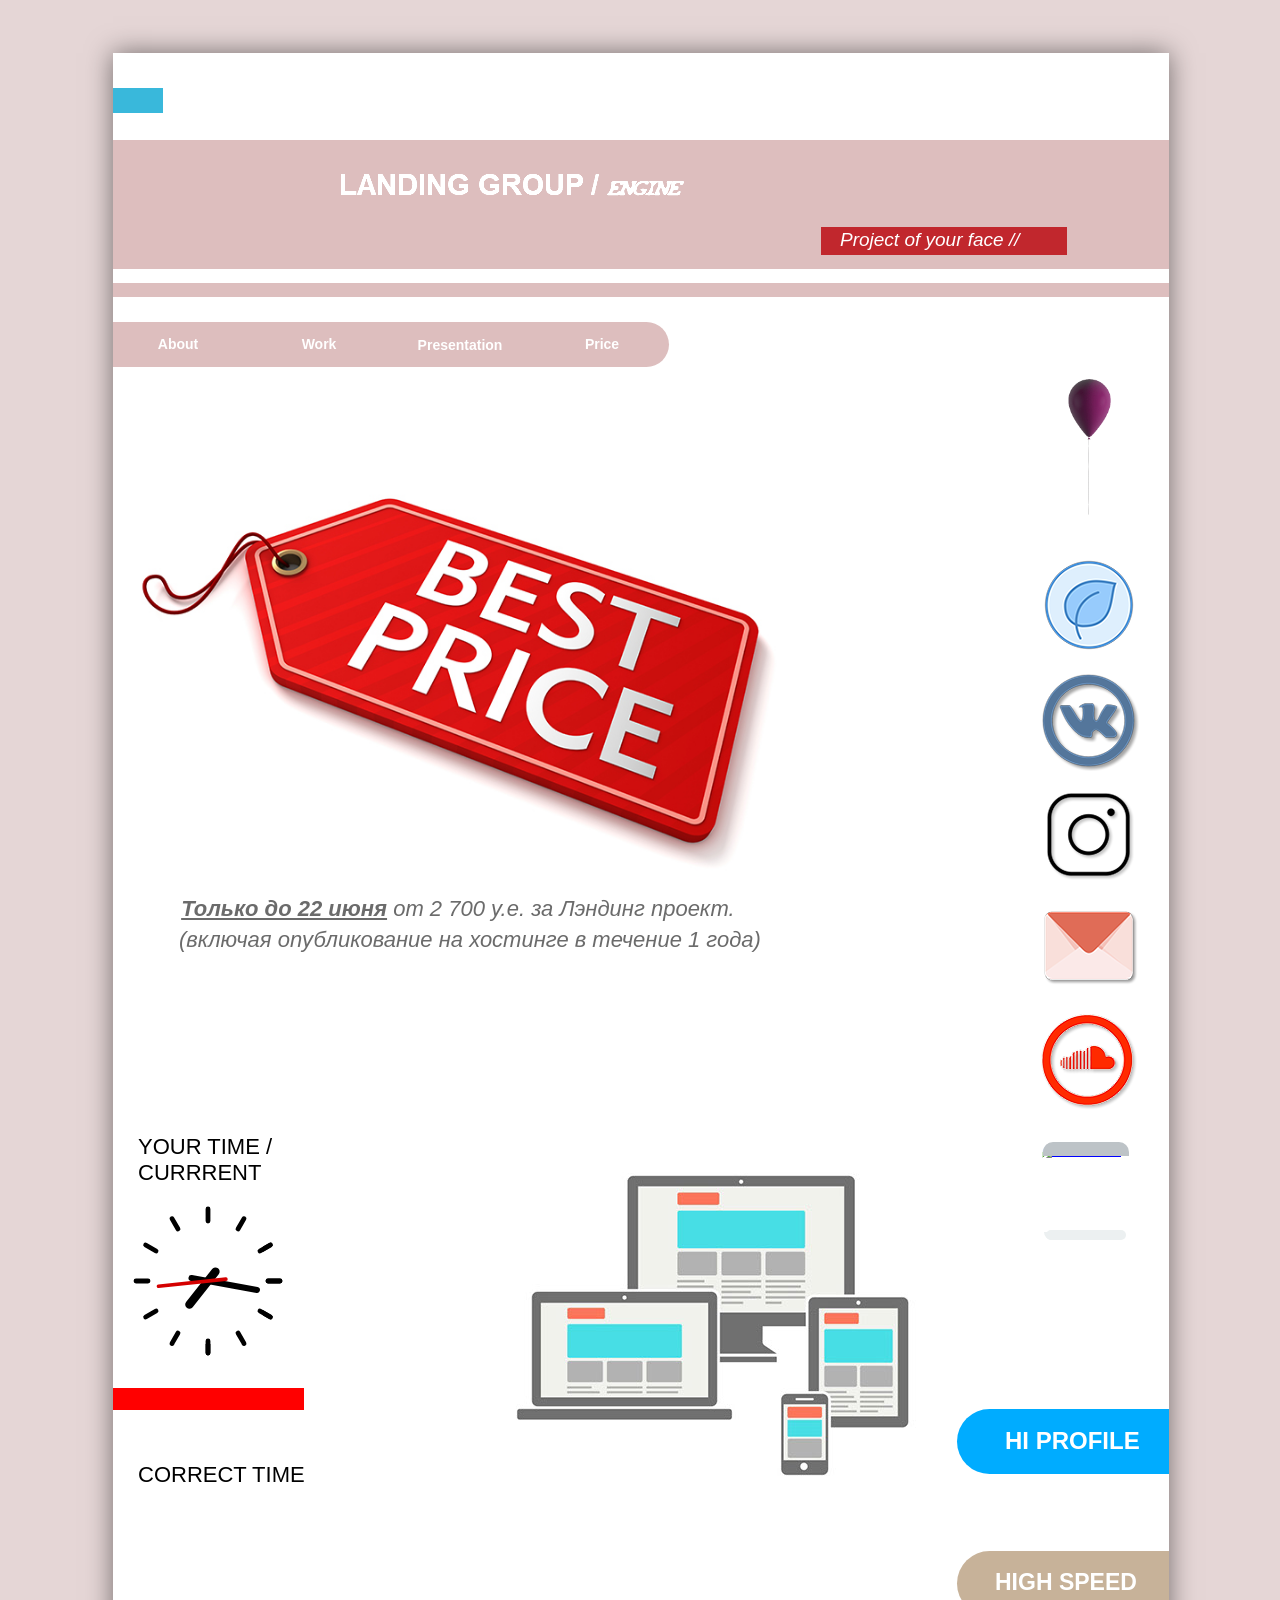
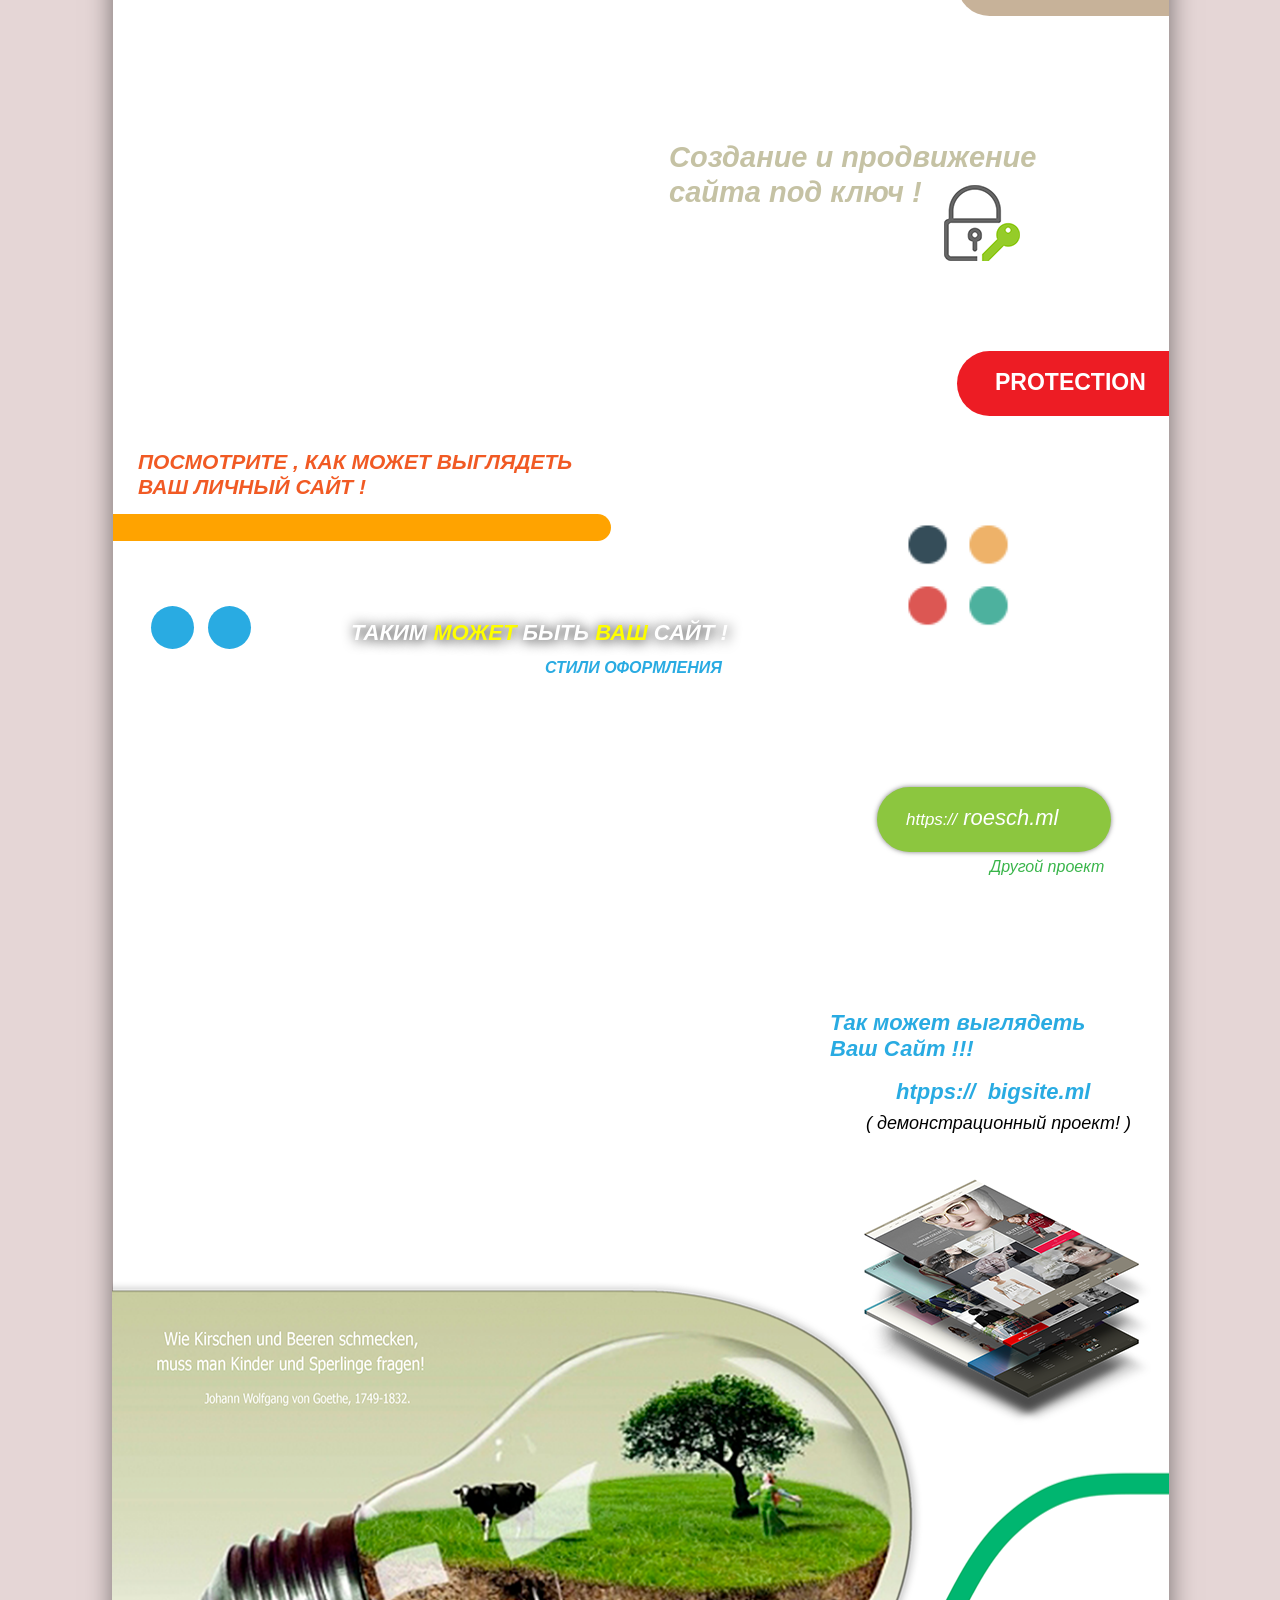
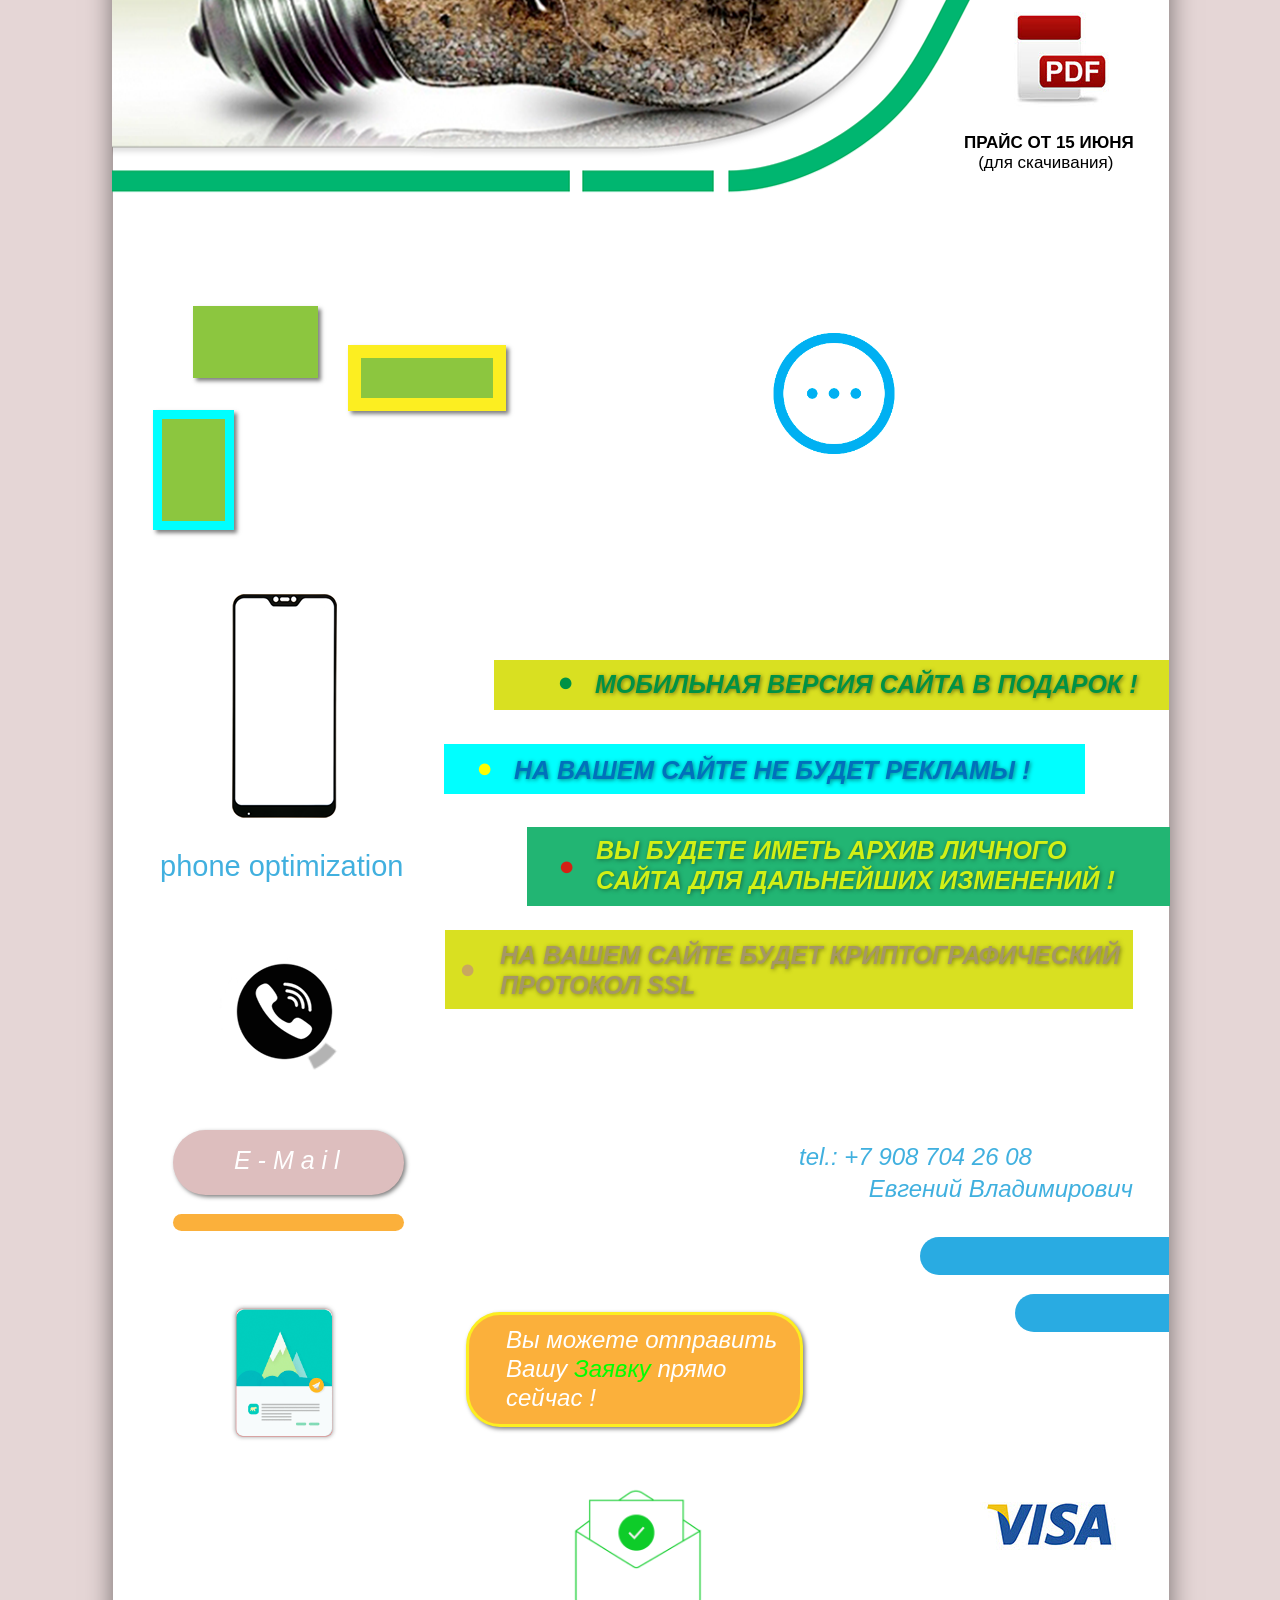
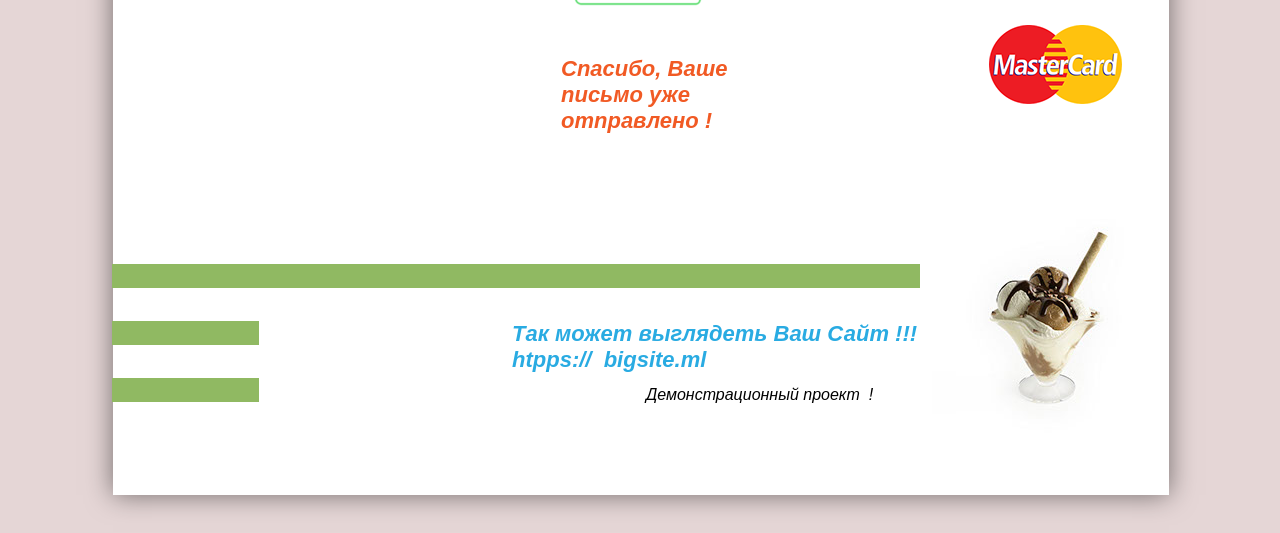
==== commit 89176410: "commit" ====
--- a/index.html
+++ b/index.html
@@ -4,8 +4,10 @@
 
   <meta http-equiv="Content-type" content="text/html;charset=UTF-8"/>
   <meta name="description" content="У нас Вы можете заказать качественный и недорогой Сайт - визитку (Лэндинг Пейдж; Landing Page) от 2 700 рублей. Всем клиентам Мобильная версия в Подарок !!! На Вашем сайте не будет рекламы !!! Вы будете иметь архив личного сайта для дальнейших изменений !"/>
-  <meta name="keywords" content="site-na-zakaz, сайт на заказ, купить официальный сайт	 , купить сайт	 , дешевый сайт	 , заказать сайт	 , создавать сайт	 , сайт создание	 , landing	 , конструктор сайтов	 , заказать официальный сайт	&nbsp; , сайт визитка	 , сайт +на заказ	 , где заказать сайт	 , лэндинг	 , лендинг пейдж"/>
+  <meta name="keywords" content="eugenie.ml, купить официальный сайт	 , купить сайт	 , дешевый сайт	 , заказать сайт	 , создавать сайт	 , сайт создание	 , landing	 , конструктор сайтов	 , заказать официальный сайт	&nbsp; , сайт визитка	 , сайт +на заказ	 , где заказать сайт	 , лэндинг	 , лендинг пейдж"/>
   <meta name="generator" content="2018.1.0.386"/>
+  <meta name="google-site-verification" content="RbOCxyKkWPs6S29RtXF8lAX7ZXkvUoMNT97xydubKjg"/><!-- custom meta -->
+  <meta name="mailru-domain" content="5RT46zZTsdP0xpcV"/><!-- custom meta -->
 
   <script type="text/javascript">
    // Redirect to phone/tablet as necessary
@@ -25,7 +27,7 @@
   <title>Landing Page. Лэндинг Пейдж на заказ. Сайт визитка.</title>
   <!-- CSS -->
   <link rel="stylesheet" type="text/css" href="css/site_global.css?crc=444006867"/>
-  <link rel="stylesheet" type="text/css" href="css/index.css?crc=4144789767" id="pagesheet"/>
+  <link rel="stylesheet" type="text/css" href="css/index.css?crc=4118914444" id="pagesheet"/>
     <!--custom head HTML-->
   <eugenie.ml/scripts/form_check.php>
   <!--HTML Widget code-->
@@ -349,12 +351,12 @@
      </div>
      <div class="clearfix colelem" id="u122"><!-- column -->
       <div class="position_content" id="u122_position_content">
+       <img class="colelem" id="u155-5" alt="LANDING GROUP / ENGINE " width="408" height="38" src="images/u155-5.png?crc=7709308" data-hidpi-src="images/u155-5_2x.png?crc=4121947398"/><!-- rasterized frame -->
        <div class="clearfix colelem" id="pu29671"><!-- group -->
         <div class="grpelem" id="u29671"><!-- simple frame --></div>
         <div class="clearfix grpelem" id="u159-4"><!-- content -->
          <p>Project of your face //</p>
         </div>
-        <a class="nonblock nontext clearfix grpelem" id="u42110-4" href="https://site-na-zakaz.ml/"><!-- content --><h1>&nbsp;сайт на заказ</h1></a>
        </div>
        <div class="colelem" id="u24215"><!-- simple frame --></div>
       </div>
--- a/css/site_global.css
+++ b/css/site_global.css
@@ -0,0 +1 @@
+html{min-height:100%;min-width:100%;-ms-text-size-adjust:none;}body,div,dl,dt,dd,ul,ol,li,nav,h1,h2,h3,h4,h5,h6,pre,code,form,fieldset,legend,input,button,textarea,p,blockquote,th,td,a{margin:0px;padding:0px;border-width:0px;border-style:solid;border-color:transparent;-webkit-transform-origin:left top;-ms-transform-origin:left top;-o-transform-origin:left top;transform-origin:left top;background-repeat:no-repeat;}button.submit-btn{-moz-box-sizing:content-box;-webkit-box-sizing:content-box;box-sizing:content-box;}.transition{-webkit-transition-property:background-image,background-position,background-color,border-color,border-radius,color,font-size,font-style,font-weight,letter-spacing,line-height,text-align,box-shadow,text-shadow,opacity;transition-property:background-image,background-position,background-color,border-color,border-radius,color,font-size,font-style,font-weight,letter-spacing,line-height,text-align,box-shadow,text-shadow,opacity;}.transition *{-webkit-transition:inherit;transition:inherit;}table{border-collapse:collapse;border-spacing:0px;}fieldset,img{border:0px;border-style:solid;-webkit-transform-origin:left top;-ms-transform-origin:left top;-o-transform-origin:left top;transform-origin:left top;}address,caption,cite,code,dfn,em,strong,th,var,optgroup{font-style:inherit;font-weight:inherit;}del,ins{text-decoration:none;}li{list-style:none;}caption,th{text-align:left;}h1,h2,h3,h4,h5,h6{font-size:100%;font-weight:inherit;}input,button,textarea,select,optgroup,option{font-family:inherit;font-size:inherit;font-style:inherit;font-weight:inherit;}.form-grp input,.form-grp textarea{-webkit-appearance:none;-webkit-border-radius:0;}body{font-family:Arial, Helvetica Neue, Helvetica, sans-serif;text-align:left;font-size:14px;line-height:17px;word-wrap:break-word;text-rendering:optimizeLegibility;-moz-font-feature-settings:'liga';-ms-font-feature-settings:'liga';-webkit-font-feature-settings:'liga';font-feature-settings:'liga';}a:link{color:#0000FF;text-decoration:underline;}a:visited{color:#800080;text-decoration:underline;}a:hover{color:#0000FF;text-decoration:underline;}a:active{color:#EE0000;text-decoration:underline;}a.nontext{color:black;text-decoration:none;font-style:normal;font-weight:normal;}.normal_text{color:#000000;direction:ltr;font-family:Arial, Helvetica Neue, Helvetica, sans-serif;font-size:14px;font-style:normal;font-weight:normal;letter-spacing:0px;line-height:17px;text-align:left;text-decoration:none;text-indent:0px;text-transform:none;vertical-align:0px;padding:0px;}.list0 li:before{position:absolute;right:100%;letter-spacing:0px;text-decoration:none;font-weight:normal;font-style:normal;}.rtl-list li:before{right:auto;left:100%;}.nls-None > li:before,.nls-None .list3 > li:before,.nls-None .list6 > li:before{margin-right:6px;content:'•';}.nls-None .list1 > li:before,.nls-None .list4 > li:before,.nls-None .list7 > li:before{margin-right:6px;content:'○';}.nls-None,.nls-None .list1,.nls-None .list2,.nls-None .list3,.nls-None .list4,.nls-None .list5,.nls-None .list6,.nls-None .list7,.nls-None .list8{padding-left:34px;}.nls-None.rtl-list,.nls-None .list1.rtl-list,.nls-None .list2.rtl-list,.nls-None .list3.rtl-list,.nls-None .list4.rtl-list,.nls-None .list5.rtl-list,.nls-None .list6.rtl-list,.nls-None .list7.rtl-list,.nls-None .list8.rtl-list{padding-left:0px;padding-right:34px;}.nls-None .list2 > li:before,.nls-None .list5 > li:before,.nls-None .list8 > li:before{margin-right:6px;content:'-';}.nls-None.rtl-list > li:before,.nls-None .list1.rtl-list > li:before,.nls-None .list2.rtl-list > li:before,.nls-None .list3.rtl-list > li:before,.nls-None .list4.rtl-list > li:before,.nls-None .list5.rtl-list > li:before,.nls-None .list6.rtl-list > li:before,.nls-None .list7.rtl-list > li:before,.nls-None .list8.rtl-list > li:before{margin-right:0px;margin-left:6px;}.TabbedPanelsTab{white-space:nowrap;}.MenuBar .MenuBarView,.MenuBar .SubMenuView{display:block;list-style:none;}.MenuBar .SubMenu{display:none;position:absolute;}.NoWrap{white-space:nowrap;word-wrap:normal;}.rootelem{margin-left:auto;margin-right:auto;}.colelem{display:inline;float:left;clear:both;}.clearfix:after{content:"\0020";visibility:hidden;display:block;height:0px;clear:both;}*:first-child+html .clearfix{zoom:1;}.clip_frame{overflow:hidden;}.popup_anchor{position:relative;width:0px;height:0px;}.allow_click_through *{pointer-events:auto;}.popup_element{z-index:100000;}.svg{display:block;vertical-align:top;}span.wrap{content:'';clear:left;display:block;}span.actAsInlineDiv{display:inline-block;}.position_content,.excludeFromNormalFlow{float:left;}.preload_images{position:absolute;overflow:hidden;left:-9999px;top:-9999px;height:1px;width:1px;}.preload{height:1px;width:1px;}.animateStates{-webkit-transition:0.3s ease-in-out;-moz-transition:0.3s ease-in-out;-o-transition:0.3s ease-in-out;transition:0.3s ease-in-out;}[data-whatinput="mouse"] *:focus,[data-whatinput="touch"] *:focus,input:focus,textarea:focus{outline:none;}textarea{resize:none;overflow:auto;}.allow_click_through,.fld-prompt{pointer-events:none;}.wrapped-input{position:absolute;top:0px;left:0px;background:transparent;border:none;}.submit-btn{z-index:50000;cursor:pointer;}.anchor_item{width:22px;height:18px;}.MenuBar .SubMenuVisible,.MenuBarVertical .SubMenuVisible,.MenuBar .SubMenu .SubMenuVisible,.popup_element.Active,span.actAsPara,.actAsDiv,a.nonblock.nontext,img.block{display:block;}.widget_invisible,.js .invi,.js .mse_pre_init{visibility:hidden;}.ose_ei{visibility:hidden;z-index:0;}.no_vert_scroll{overflow-y:hidden;}.always_vert_scroll{overflow-y:scroll;}.always_horz_scroll{overflow-x:scroll;}.fullscreen{overflow:hidden;left:0px;top:0px;position:fixed;height:100%;width:100%;-moz-box-sizing:border-box;-webkit-box-sizing:border-box;-ms-box-sizing:border-box;box-sizing:border-box;}.fullwidth{position:absolute;}.borderbox{-moz-box-sizing:border-box;-webkit-box-sizing:border-box;-ms-box-sizing:border-box;box-sizing:border-box;}.scroll_wrapper{position:absolute;overflow:auto;left:0px;right:0px;top:0px;bottom:0px;padding-top:0px;padding-bottom:0px;margin-top:0px;margin-bottom:0px;}.browser_width > *{position:absolute;left:0px;right:0px;}.grpelem,.accordion_wrapper{display:inline;float:left;}.fld-checkbox input[type=checkbox],.fld-radiobutton input[type=radio]{position:absolute;overflow:hidden;clip:rect(0px, 0px, 0px, 0px);height:1px;width:1px;margin:-1px;padding:0px;border:0px;}.fld-checkbox input[type=checkbox] + label,.fld-radiobutton input[type=radio] + label{display:inline-block;background-repeat:no-repeat;cursor:pointer;float:left;width:100%;height:100%;}.pointer_cursor,.fld-recaptcha-mode,.fld-recaptcha-refresh,.fld-recaptcha-help{cursor:pointer;}p,h1,h2,h3,h4,h5,h6,ol,ul,span.actAsPara{max-height:1000000px;}.superscript{vertical-align:super;font-size:66%;line-height:0px;}.subscript{vertical-align:sub;font-size:66%;line-height:0px;}.horizontalSlideShow{-ms-touch-action:pan-y;touch-action:pan-y;}.verticalSlideShow{-ms-touch-action:pan-x;touch-action:pan-x;}.colelem100,.verticalspacer{clear:both;}.list0 li,.MenuBar .MenuItemContainer,.SlideShowContentPanel .fullscreen img,.css_verticalspacer .verticalspacer{position:relative;}.popup_element.Inactive,.js .disn,.js .an_invi,.hidden,.breakpoint{display:none;}#muse_css_mq{position:absolute;display:none;background-color:#FFFFFE;}.fluid_height_spacer{width:0.01px;}.muse_check_css{display:none;position:fixed;}@media screen and (-webkit-min-device-pixel-ratio:0){body{text-rendering:auto;}}
--- a/css/index.css
+++ b/css/index.css
@@ -1 +1 @@
-.version.index{color:#0000F7;background-color:#0C7907;}#muse_css_mq{background-color:#FFFFFF;}#page{z-index:1;width:1080px;min-height:3842px;background-image:none;border-width:0px;border-color:#000000;background-color:transparent;margin-left:auto;margin-right:auto;}#u94{z-index:2;width:1056px;box-shadow:0px 0px 25px rgba(0,0,0,0.5);background-color:#FFFFFF;position:relative;margin-right:-10000px;margin-top:53px;left:13px;}#u94_position_content{margin-top:-1px;padding-bottom:44px;width:100%;}#pu2786{z-index:395;width:0.01px;margin-left:608px;}#u2786{z-index:395;width:100px;min-height:25px;border-width:0px;border-color:transparent;background-color:transparent;position:relative;margin-right:-10000px;}#u2787{z-index:396;width:50px;min-height:25px;border-width:0px;border-color:transparent;background-color:transparent;position:relative;margin-right:-10000px;left:50px;}#pu1989{z-index:121;width:0.01px;margin-top:-4px;}#u1989{z-index:121;width:50px;height:25px;background-color:#39B8DB;position:relative;margin-right:-10000px;margin-top:15px;}#u6789{z-index:384;width:50px;min-height:25px;border-width:0px;border-color:transparent;background-color:transparent;position:relative;margin-right:-10000px;margin-top:18px;left:659px;}#u2761{z-index:122;width:60px;min-height:30px;border-width:0px;border-color:transparent;background-color:transparent;position:relative;margin-right:-10000px;left:755px;}#u122{z-index:23;width:1056px;background-color:#DDBEBE;padding-bottom:0px;margin-top:24px;position:relative;}#u122_position_content{padding-top:32px;padding-bottom:14px;width:100%;}#pu29671{z-index:24;width:0.01px;margin-left:72px;}#u29671{z-index:24;width:246px;height:28px;background-color:#C1272D;position:relative;margin-right:-10000px;margin-top:55px;left:636px;}#u159-4{z-index:25;width:304px;min-height:42px;background-color:transparent;color:#FFFFFF;font-size:19px;line-height:23px;font-style:italic;position:relative;margin-right:-10000px;margin-top:56px;left:655px;}#u42110-4{z-index:345;width:578px;min-height:69px;background-color:transparent;color:#FFFFFF;font-size:50px;line-height:60px;font-weight:bold;font-style:italic;position:relative;margin-right:-10000px;}#u24215{z-index:372;width:1056px;height:14px;background-color:#FFFFFF;top:-1px;margin-bottom:-1px;position:relative;}#ppu13464{z-index:0;width:0.01px;margin-top:25px;}#pu13464{z-index:125;width:0.01px;padding-bottom:0px;margin-right:-10000px;margin-top:39px;margin-left:844px;}#u13464{z-index:125;width:161px;background-color:transparent;margin-left:51px;position:relative;}#pu922{z-index:385;width:0.01px;margin-left:77px;margin-top:613px;}#u922{z-index:385;width:104px;min-height:104px;border-width:0px;border-color:transparent;background-color:transparent;position:relative;margin-right:-10000px;margin-top:7px;left:2px;}#u923{z-index:386;width:106px;background-color:transparent;position:relative;margin-right:-10000px;}#u925{z-index:388;width:80px;background-color:#ECF0F1;border-radius:10px;position:relative;margin-right:-10000px;margin-top:95px;left:12px;}#u927{z-index:394;width:9px;height:8px;background-color:#ECF0F1;border-radius:0px 0px 0px 10px ;position:relative;margin-right:-10000px;margin-top:2px;left:-2px;}#u926{z-index:389;width:86px;height:14px;background-color:#BDC3C7;border-radius:10px 10px 0px 0px ;position:relative;margin-right:-10000px;margin-top:7px;left:9px;}#u24527-4{z-index:380;width:122px;min-height:46px;background-color:transparent;font-size:12px;color:#FFFFFF;line-height:14px;margin-left:24px;margin-top:38px;position:relative;}#u620{z-index:91;width:212px;background-color:#00ACFF;border-radius:33px 0px 0px 33px ;padding-bottom:17px;margin-top:71px;position:relative;}#u841-4{z-index:98;width:155px;min-height:31px;background-color:transparent;color:#FFFFFF;font-size:24px;line-height:29px;font-weight:bold;position:relative;margin-right:-10000px;margin-top:17px;left:48px;}#pamphletu208{z-index:29;width:0.01px;height:45px;padding-bottom:1099px;position:relative;margin-right:-10000px;}#u224{z-index:30;width:556px;height:45px;position:relative;margin-right:-10000px;}#u2401{position:absolute;width:139px;height:32px;border-width:0px;border-color:transparent;background-color:#DDBEBE;border-radius:0px 23px 23px 0px ;padding-bottom:13px;left:417px;}#u2401:hover{border-width:0px;border-color:transparent;background-color:#DDBEBE;width:139px;height:32px;min-height:0px;margin:0px;}#u2401:active{border-width:0px;border-color:transparent;background-color:#6B6B6B;width:139px;height:32px;min-height:0px;margin:0px;}#u2401.PamphletThumbSelected{border-width:0px;border-color:transparent;background-color:#6B6B6B;border-radius:0px 23px 23px 0px ;width:139px;height:32px;min-height:0px;margin:0px;}#u2425-4{z-index:32;width:114px;min-height:20px;border-color:#DEDEDE;background-color:transparent;color:#FFFFFF;text-align:center;line-height:20px;font-family:Helvetica, Helvetica Neue, Arial, sans-serif;font-weight:bold;position:relative;margin-right:-10000px;margin-top:12px;left:15px;}#u2401:hover #u2425-4{border-color:#999999;padding-top:0px;padding-bottom:0px;min-height:20px;width:114px;margin:12px -10000px 0px 0px;}#u2401:active #u2425-4{border-color:#999999;padding-top:0px;padding-bottom:0px;min-height:20px;width:114px;margin:12px -10000px 0px 0px;}#u2401:hover #u2425-4 p{color:#6B6B6B;visibility:inherit;}#u2401:active #u2425-4 p{color:#FFFFFF;visibility:inherit;}#u227{position:absolute;width:139px;height:33px;border-width:0px;border-color:transparent;background-color:#DDBEBE;padding-bottom:12px;left:278px;}#u227:hover{border-width:0px;border-color:transparent;background-color:#DDBEBE;width:139px;height:33px;min-height:0px;margin:0px;}#u227:active{border-width:0px;border-color:transparent;background-color:#6B6B6B;width:139px;height:33px;min-height:0px;margin:0px;}#u227.PamphletThumbSelected{border-width:0px;border-color:transparent;background-color:#6B6B6B;width:139px;height:33px;min-height:0px;margin:0px;}#u228-4{z-index:37;width:114px;min-height:20px;border-color:#DEDEDE;background-color:transparent;color:#FFFFFF;text-align:center;line-height:20px;font-family:Helvetica, Helvetica Neue, Arial, sans-serif;font-weight:bold;position:relative;margin-right:-10000px;margin-top:13px;left:12px;}#u227:hover #u228-4{border-color:#999999;padding-top:0px;padding-bottom:0px;min-height:20px;width:114px;margin:13px -10000px 0px 0px;}#u227:active #u228-4{border-color:#999999;padding-top:0px;padding-bottom:0px;min-height:20px;width:114px;margin:13px -10000px 0px 0px;}#u227.PamphletThumbSelected #u228-4{border-width:0px;border-color:transparent;padding-top:0px;padding-bottom:0px;min-height:20px;width:114px;margin:13px -10000px 0px 0px;}#u227:hover #u228-4 p{color:#6B6B6B;visibility:inherit;}#u2401.PamphletThumbSelected #u2425-4 p,#u227:active #u228-4 p{color:#FFFFFF;visibility:inherit;}#u229{position:absolute;width:139px;height:32px;border-width:0px;border-color:transparent;background-color:#DDBEBE;padding-bottom:13px;left:139px;}#u229:hover{background-color:#DDBEBE;width:139px;height:32px;min-height:0px;margin:0px;}#u229:active{background-color:#6B6B6B;width:139px;height:32px;min-height:0px;margin:0px;}#u229.PamphletThumbSelected{background-color:#6B6B6B;width:139px;height:32px;min-height:0px;margin:0px;}#u230-4{z-index:42;width:114px;min-height:20px;border-width:0px;border-color:transparent;background-color:transparent;color:#FFFFFF;text-align:center;line-height:20px;font-family:Helvetica, Helvetica Neue, Arial, sans-serif;font-weight:bold;position:relative;margin-right:-10000px;margin-top:12px;left:10px;}#u2401.PamphletThumbSelected #u2425-4,#u229:hover #u230-4{border-width:0px;border-color:transparent;padding-top:0px;padding-bottom:0px;min-height:20px;width:114px;margin:12px -10000px 0px 0px;}#u229:active #u230-4{padding-top:0px;padding-bottom:0px;min-height:20px;width:114px;margin:12px -10000px 0px 0px;}#u229.PamphletThumbSelected #u230-4{padding-top:0px;padding-bottom:0px;min-height:20px;width:114px;margin:12px -10000px 0px 0px;}#u229:hover #u230-4 p{color:#6B6B6B;visibility:inherit;}#u227.PamphletThumbSelected #u228-4 p,#u229:active #u230-4 p{color:#FFFFFF;visibility:inherit;}#u225{position:absolute;width:139px;height:32px;border-width:0px;border-color:transparent;background-color:#DDBEBE;padding-bottom:13px;}#u225:hover{border-width:0px;border-color:transparent;background-color:#DDBEBE;width:139px;height:32px;min-height:0px;margin:0px;}#u225:active{border-width:0px;border-color:transparent;background-color:#6B6B6B;width:139px;height:32px;min-height:0px;margin:0px;}#u225.PamphletThumbSelected{border-width:0px;border-color:transparent;background-color:#6B6B6B;width:139px;height:32px;min-height:0px;margin:0px;}#u226-4{z-index:47;width:112px;min-height:20px;border-color:#DEDEDE;background-color:transparent;color:#FFFFFF;text-align:center;line-height:20px;font-family:Helvetica, Helvetica Neue, Arial, sans-serif;font-weight:bold;position:relative;margin-right:-10000px;margin-top:12px;left:9px;}#u225:hover #u226-4{border-width:0px;border-color:transparent;padding-top:0px;padding-bottom:0px;min-height:20px;width:112px;margin:12px -10000px 0px 0px;}#u225:active #u226-4{border-width:0px;border-color:transparent;padding-top:0px;padding-bottom:0px;min-height:20px;width:112px;margin:12px -10000px 0px 0px;}#u225.PamphletThumbSelected #u226-4{border-width:0px;border-color:transparent;padding-top:0px;padding-bottom:0px;min-height:20px;width:112px;margin:12px -10000px 0px 0px;}#u225:hover #u226-4 p{color:#6B6B6B;visibility:inherit;}#u229.PamphletThumbSelected #u230-4 p,#u225:active #u226-4 p{color:#FFFFFF;visibility:inherit;}#u225.PamphletThumbSelected #u226-4 p{color:#FFFFFF;visibility:inherit;font-weight:bold;}#u209{position:absolute;width:779px;height:1059px;background-color:transparent;top:84px;}#u209popup{z-index:51;}#u2410{z-index:52;width:779px;height:559px;border-width:0px;border-color:transparent;background-color:transparent;padding-bottom:500px;margin-right:-10000px;position:relative;}#u4243{z-index:53;width:713px;background-color:transparent;position:relative;margin-right:-10000px;}#u4253-9{z-index:55;width:602px;min-height:72px;background-color:transparent;color:#6B6B6B;font-size:22px;line-height:31px;font-family:Helvetica, Helvetica Neue, Arial, sans-serif;font-style:italic;position:relative;margin-right:-10000px;margin-top:487px;left:66px;}#u4253{letter-spacing:-4px;font-weight:bold;}#u4253-2{text-decoration:underline;font-weight:bold;}#u4253-7{text-align:left;}#u218{z-index:64;width:674px;height:576.7500000000325px;border-width:0px;border-color:transparent;background-color:transparent;padding-right:105px;padding-bottom:482.2499999999675px;margin-right:-10000px;position:relative;}#u219{z-index:72;width:674px;background-color:transparent;position:relative;}#u219_img{padding-right:4px;}#u221-7{z-index:65;width:602px;min-height:90px;background-color:transparent;text-align:justify;font-size:22px;font-family:Helvetica, Helvetica Neue, Arial, sans-serif;font-style:italic;margin-left:67px;margin-top:27px;position:relative;}#u221-2{line-height:26px;color:#FFFFFF;}#u221{color:#6B6B6B;}#u221-5{color:#6B6B6B;line-height:0px;}#u221-3{font-size:20px;letter-spacing:-2px;line-height:28px;}#u221-4{line-height:31px;}#u210{z-index:74;width:669px;height:609px;border-width:0px;border-color:transparent;background-color:transparent;padding-right:110px;padding-bottom:450px;margin-right:-10000px;position:relative;}#u211{z-index:79;width:669px;background-color:transparent;position:relative;}#u211_img{margin-left:-6px;margin-right:1px;}#u213-4{z-index:75;width:603px;min-height:125px;background-color:transparent;color:#6B6B6B;text-align:justify;font-size:21px;line-height:29px;margin-left:66px;margin-top:24px;position:relative;}#u213{font-family:Arial, Helvetica Neue, Helvetica, sans-serif;font-style:italic;}#u214{z-index:81;width:720px;height:587.8000000000327px;border-width:0px;border-color:transparent;background-color:transparent;padding-right:59px;padding-bottom:471.1999999999673px;margin-right:-10000px;position:relative;}#u216{z-index:88;width:720px;background-color:transparent;position:relative;}#u216_img{margin-right:49px;margin-bottom:-31px;}#u215-6{z-index:82;width:599px;min-height:126px;background-color:transparent;font-family:Helvetica, Helvetica Neue, Arial, sans-serif;margin-left:70px;margin-top:2px;position:relative;}#u215-2{font-size:16px;line-height:19px;color:#FFFFFF;font-weight:bold;}#u215-4{font-size:21px;line-height:29px;color:#6B6B6B;font-style:italic;}#u548{z-index:90;width:191px;height:22px;background-color:#FF0000;position:relative;margin-right:-10000px;margin-top:1066px;}#u1000{z-index:112;width:417px;background-color:transparent;position:relative;margin-right:-10000px;margin-top:842px;left:387px;}#u623{z-index:349;width:132px;min-height:55px;border-width:0px;border-color:transparent;background-color:transparent;position:relative;margin-right:-10000px;margin-top:1100px;left:27px;}#u4597{z-index:373;width:200px;min-height:198px;border-width:0px;border-color:transparent;background-color:transparent;position:relative;margin-right:-10000px;margin-top:872px;}#u500-6{z-index:374;width:156px;min-height:72px;background-color:transparent;font-size:22px;line-height:26px;position:relative;margin-right:-10000px;margin-top:812px;left:25px;}#u500,#u500-3{font-size:22px;}#u624-4{z-index:390;width:180px;min-height:18px;background-color:transparent;font-size:22px;line-height:26px;position:relative;margin-right:-10000px;margin-top:1140px;left:25px;}#pu987{z-index:111;width:0.01px;margin-left:12px;margin-top:52px;}#u987{z-index:111;width:542px;height:464px;border-width:0px;border-color:transparent;background-color:transparent;max-width:100000px;position:relative;margin-right:-10000px;}#pu835{z-index:92;width:0.01px;margin-right:-10000px;margin-top:11px;margin-left:544px;}#u835{z-index:92;width:212px;background-color:#C7B299;border-radius:33px 0px 0px 33px ;padding-bottom:17px;margin-left:288px;position:relative;}#u844-4{z-index:102;width:162px;min-height:31px;background-color:transparent;color:#FFFFFF;font-size:23px;line-height:28px;font-weight:bold;position:relative;margin-right:-10000px;margin-top:17px;left:38px;}#pu1010-4{z-index:114;width:0.01px;margin-top:124px;}#u1010-4{z-index:114;width:407px;min-height:92px;background-color:transparent;color:#C5C2A4;font-size:29px;line-height:35px;font-weight:bold;font-style:italic;position:relative;margin-right:-10000px;}#u4569{z-index:123;width:76px;background-color:transparent;position:relative;margin-right:-10000px;margin-top:45px;left:275px;}#u850{z-index:93;width:212px;background-color:#ED1C24;border-radius:33px 0px 0px 33px ;padding-bottom:17px;margin-left:288px;margin-top:90px;position:relative;}#u847-4{z-index:106;width:162px;min-height:31px;background-color:transparent;color:#FFFFFF;font-size:23px;line-height:28px;font-weight:bold;position:relative;margin-right:-10000px;margin-top:17px;left:38px;}#pu30570-4{z-index:219;width:0.01px;margin-left:19px;margin-top:33px;}#u30570-4{z-index:219;width:447px;min-height:60px;background-color:transparent;color:#F15A24;font-size:21px;line-height:25px;font-weight:bold;font-style:italic;position:relative;margin-right:-10000px;left:6px;}#u30573{z-index:224;width:438px;height:53px;position:relative;margin-right:-10000px;}#ppu853{z-index:0;width:0.01px;margin-top:5px;}#pu853{z-index:110;width:0.01px;margin-right:-10000px;}#u853{z-index:110;width:498px;height:27px;background-color:#FFA300;border-radius:0px 44px 44px 0px ;position:relative;}#pu38866{z-index:265;width:0.01px;margin-left:38px;margin-top:65px;}#u38866{z-index:265;width:43px;height:43px;background-color:#29ABE2;border-radius:50%;position:relative;margin-right:-10000px;}#u38869{z-index:266;width:43px;height:43px;background-color:#29ABE2;border-radius:50%;position:relative;margin-right:-10000px;left:57px;}#u33197-11{z-index:226;width:446px;min-height:39px;text-shadow:1px 1px 13px #000000;box-shadow:none;background-color:transparent;color:#29ABE2;font-size:22px;line-height:26px;font-weight:bold;font-style:italic;position:relative;margin-right:-10000px;margin-top:14px;left:200px;}#u33197-5{color:#000000;}#u33197-7{color:#1B1464;}#u33197,#u33197-4,#u33197-8{color:#FFFFFF;}#u29674{z-index:213;width:122px;background-color:transparent;position:relative;margin-right:-10000px;left:784px;}#u33198-4{z-index:237;width:215px;min-height:27px;background-color:transparent;color:#29ABE2;font-size:16px;line-height:19px;font-weight:bold;font-style:italic;margin-left:432px;top:-1px;margin-bottom:-1px;position:relative;}#pu16158{z-index:19;width:0.01px;margin-left:-1px;margin-top:33px;}#u16158{z-index:19;width:436px;background-color:transparent;position:relative;margin-right:-10000px;margin-top:1112px;left:504px;}#u19159{z-index:133;width:1057px;background-color:transparent;position:relative;margin-right:-10000px;margin-top:555px;}#u28718{z-index:196;width:125px;height:72px;box-shadow:3px 3px 4px rgba(0,0,0,0.5);background-color:#8CC63F;position:relative;margin-right:-10000px;margin-top:1188px;left:81px;}#u28721{z-index:197;width:132px;height:40px;box-shadow:3px 3px 4px rgba(0,0,0,0.5);border-style:solid;border-width:13px;border-color:#FCEE21;background-color:#8CC63F;position:relative;margin-right:-10000px;margin-top:1227px;left:236px;}#u28724{z-index:198;width:63px;height:102px;box-shadow:3px 3px 4px rgba(0,0,0,0.5);border-style:solid;border-width:9px;border-color:#00FFFF;background-color:#8CC63F;position:relative;margin-right:-10000px;margin-top:1292px;left:41px;}#u29491-4{z-index:207;width:120px;min-height:28px;background-color:transparent;color:#39B54A;text-align:justify;font-size:16px;line-height:19px;font-style:italic;position:relative;margin-right:-10000px;margin-top:139px;left:878px;}#u33708-6{z-index:241;width:275px;min-height:56px;background-color:transparent;color:#29ABE2;font-size:22px;line-height:26px;font-weight:bold;font-style:italic;position:relative;margin-right:-10000px;margin-top:292px;left:718px;}#u33709-4{z-index:247;width:268px;min-height:40px;background-color:transparent;font-size:18px;line-height:22px;font-style:italic;position:relative;margin-right:-10000px;margin-top:394px;left:754px;}#u33710-4{z-index:251;width:209px;min-height:33px;background-color:transparent;color:#29ABE2;font-size:22px;line-height:26px;font-weight:bold;font-style:italic;position:relative;margin-right:-10000px;margin-top:361px;left:784px;}#u34010{z-index:255;width:326px;background-color:transparent;position:relative;margin-right:-10000px;margin-top:441px;left:731px;}#u36499{z-index:257;width:95px;background-color:transparent;position:relative;margin-right:-10000px;margin-top:894px;left:902px;}#u36536-6{z-index:259;width:171px;min-height:63px;background-color:transparent;font-size:17px;line-height:20px;position:relative;margin-right:-10000px;margin-top:1015px;left:852px;}#u4253-3,#u36536-2{font-weight:bold;}#slideshowu39371{z-index:267;width:0.01px;height:471px;position:relative;margin-right:-10000px;left:1px;}#u39495{position:absolute;width:625px;height:471px;border-width:0px;border-color:transparent;background-color:transparent;}#u39495popup{z-index:268;}#u39540{z-index:269;width:625px;height:471px;background-color:transparent;margin-right:-10000px;position:relative;}#u39528{z-index:271;width:625px;height:471px;background-color:transparent;margin-right:-10000px;position:relative;}#u39560{z-index:273;width:625px;height:471px;background-color:transparent;margin-right:-10000px;position:relative;}#u39572{z-index:275;width:625px;height:471px;background-color:transparent;margin-right:-10000px;position:relative;}#u39524{z-index:277;width:625px;height:471px;background-color:transparent;margin-right:-10000px;position:relative;}#u39548{z-index:279;width:625px;height:471px;background-color:transparent;margin-right:-10000px;position:relative;}#u39496{z-index:281;width:625px;height:471px;background-color:transparent;margin-right:-10000px;position:relative;}#u39520{z-index:283;width:625px;height:471px;background-color:transparent;margin-right:-10000px;position:relative;}#u39504{z-index:285;width:625px;height:471px;background-color:transparent;margin-right:-10000px;position:relative;}#u39564{z-index:287;width:625px;height:471px;background-color:transparent;margin-right:-10000px;position:relative;}#u39538{z-index:289;width:625px;height:471px;background-color:transparent;margin-right:-10000px;position:relative;}#u39566{z-index:291;width:625px;height:471px;background-color:transparent;margin-right:-10000px;position:relative;}#u39570{z-index:293;width:625px;height:471px;background-color:transparent;margin-right:-10000px;position:relative;}#u39546{z-index:295;width:625px;height:471px;background-color:transparent;margin-right:-10000px;position:relative;}#u39542{z-index:297;width:625px;height:471px;background-color:transparent;margin-right:-10000px;position:relative;}#u39518{z-index:299;width:625px;height:471px;background-color:transparent;margin-right:-10000px;position:relative;}#u39532{z-index:301;width:625px;height:471px;background-color:transparent;margin-right:-10000px;position:relative;}#u39554{z-index:303;width:625px;height:471px;background-color:transparent;margin-right:-10000px;position:relative;}#u39514{z-index:305;width:625px;height:471px;background-color:transparent;margin-right:-10000px;position:relative;}#u39526{z-index:307;width:625px;height:471px;background-color:transparent;margin-right:-10000px;position:relative;}#u39568{z-index:309;width:625px;height:471px;background-color:transparent;margin-right:-10000px;position:relative;}#u39506{z-index:311;width:625px;height:471px;background-color:transparent;margin-right:-10000px;position:relative;}#u39516{z-index:313;width:625px;height:471px;background-color:transparent;margin-right:-10000px;position:relative;}#u39502{z-index:315;width:625px;height:471px;background-color:transparent;margin-right:-10000px;position:relative;}#u39556{z-index:317;width:625px;height:471px;background-color:transparent;margin-right:-10000px;position:relative;}#u39512{z-index:319;width:625px;height:471px;background-color:transparent;margin-right:-10000px;position:relative;}#u39534{z-index:321;width:625px;height:471px;background-color:transparent;margin-right:-10000px;position:relative;}#u39558{z-index:323;width:625px;height:471px;background-color:transparent;margin-right:-10000px;position:relative;}#u40424{z-index:325;width:625px;height:471px;background-color:transparent;margin-right:-10000px;position:relative;}#u39562{z-index:327;width:625px;height:471px;background-color:transparent;margin-right:-10000px;position:relative;}#u39500{z-index:329;width:625px;height:471px;background-color:transparent;margin-right:-10000px;position:relative;}#u39510{z-index:331;width:625px;height:471px;background-color:transparent;margin-right:-10000px;position:relative;}#u39552{z-index:333;width:625px;height:471px;background-color:transparent;margin-right:-10000px;position:relative;}#u39544{z-index:335;width:625px;height:471px;background-color:transparent;margin-right:-10000px;position:relative;}#u39550{z-index:337;width:625px;height:471px;background-color:transparent;margin-right:-10000px;position:relative;}#u39508{z-index:339;width:625px;height:471px;background-color:transparent;margin-right:-10000px;position:relative;}#u39522{z-index:341;width:625px;height:471px;background-color:transparent;margin-right:-10000px;position:relative;}#u39498{z-index:343;width:625px;height:471px;background-color:transparent;margin-right:-10000px;position:relative;}.PamphletWidget .ThumbGroup .Thumb,.PamphletNextButton,.PamphletPrevButton,.PamphletCloseButton,.SSFirstButton,.SSPreviousButton,.SSNextButton,.SSLastButton,.SSSlideLink,.SSCloseButton{cursor:pointer;}.SSSlideLoading{background:url("../images/loading.gif?crc=3815509949") no-repeat center center;}#u29492{z-index:397;width:234px;height:65px;box-shadow:0px 0px 5px rgba(0,0,0,0.5);background-color:#8CC63F;border-radius:33px;position:relative;margin-right:-10000px;margin-top:69px;left:765px;}#u29493-5{z-index:398;width:177px;min-height:35px;background-color:transparent;color:#FFFFFF;font-size:22px;line-height:26px;font-style:italic;position:relative;margin-right:-10000px;margin-top:87px;left:794px;}#u29493{font-size:17px;line-height:20px;}#u29493-2{line-height:26px;}#pu17936{z-index:127;width:0.01px;margin-left:119px;margin-top:37px;}#u17936{z-index:127;width:105px;background-color:transparent;position:relative;margin-right:-10000px;}#pu29303{z-index:3;width:0.01px;padding-bottom:0px;margin-right:-10000px;margin-top:66px;margin-left:212px;}#u29303{z-index:3;width:675px;background-color:#D9E021;padding-bottom:10px;margin-left:50px;position:relative;}#u24230-4{z-index:165;width:34px;min-height:34px;background-color:transparent;color:#009245;font-size:27px;line-height:32px;font-weight:bold;font-style:italic;position:relative;margin-right:-10000px;margin-top:6px;left:56px;}#u24227-4{z-index:151;width:565px;min-height:31px;text-shadow:1px 1px 4px rgba(0,0,0,0.5);box-shadow:none;background-color:transparent;color:#009245;font-size:25px;line-height:30px;font-weight:bold;font-style:italic;position:relative;margin-right:-10000px;margin-top:9px;left:101px;}#u29306{z-index:4;width:641px;background-color:#00FFFF;padding-bottom:8px;margin-top:34px;position:relative;}#u24233-5{z-index:169;width:34px;min-height:34px;background-color:transparent;color:#D9E021;font-size:27px;line-height:32px;font-weight:bold;font-style:italic;position:relative;margin-right:-10000px;margin-top:8px;left:25px;}#u33197-3,#u33197-6,#u24233-2{color:#FFFF00;}#u24221-4{z-index:147;width:551px;min-height:31px;text-shadow:1px 1px 4px rgba(0,0,0,0.5);box-shadow:none;border-width:0px;background-color:transparent;color:#0071BC;font-size:25px;line-height:30px;font-weight:bold;font-style:italic;position:relative;margin-right:-10000px;margin-top:11px;left:70px;}#pu18006-4{z-index:129;width:0.01px;margin-left:47px;margin-top:9px;}#u18006-4{z-index:129;width:250px;min-height:45px;background-color:transparent;font-size:29px;color:#41B0DF;line-height:35px;position:relative;margin-right:-10000px;margin-top:22px;}#u29309{z-index:5;width:643px;background-color:#22B573;padding-bottom:9px;position:relative;margin-right:-10000px;left:367px;}#u24236-4{z-index:174;width:34px;min-height:34px;background-color:transparent;opacity:0.81;-ms-filter:"progid:DXImageTransform.Microsoft.Alpha(Opacity=81)";filter:alpha(opacity=81);color:#FF0000;font-size:27px;line-height:32px;font-weight:bold;font-style:italic;position:relative;margin-right:-10000px;margin-top:23px;left:24px;}#u24224-6{z-index:155;width:565px;min-height:62px;text-shadow:1px 1px 4px rgba(0,0,0,0.5);box-shadow:none;background-color:transparent;opacity:0.8;-ms-filter:"progid:DXImageTransform.Microsoft.Alpha(Opacity=80)";filter:alpha(opacity=80);color:#FFFF00;text-align:left;font-size:25px;line-height:30px;font-weight:bold;font-style:italic;position:relative;margin-right:-10000px;margin-top:8px;left:69px;}#pu30881{z-index:6;width:0.01px;margin-left:-1px;margin-top:16px;}#u30881{z-index:6;width:688px;background-color:#D9E021;position:relative;margin-right:-10000px;margin-top:8px;left:333px;}#u30886-4{z-index:178;width:34px;min-height:34px;background-color:transparent;opacity:0.81;-ms-filter:"progid:DXImageTransform.Microsoft.Alpha(Opacity=81)";filter:alpha(opacity=81);color:#C69C6D;font-size:27px;line-height:32px;font-weight:bold;font-style:italic;position:relative;margin-right:-10000px;margin-top:23px;left:7px;}#u30878-4{z-index:161;width:645px;min-height:79px;text-shadow:1px 1px 4px rgba(0,0,0,0.5);box-shadow:none;background-color:transparent;opacity:0.8;-ms-filter:"progid:DXImageTransform.Microsoft.Alpha(Opacity=80)";filter:alpha(opacity=80);color:#998675;text-align:left;font-size:25px;line-height:30px;font-weight:bold;font-style:italic;margin-bottom:-10px;position:relative;margin-right:-10000px;margin-top:10px;left:55px;}#u29087-4{z-index:7;width:174px;min-height:83px;background-color:transparent;color:#F15A24;font-size:22px;line-height:26px;font-weight:bold;font-style:italic;position:relative;margin-right:-10000px;margin-top:734px;left:449px;}#u36036{z-index:11;width:143px;background-color:transparent;position:relative;margin-right:-10000px;margin-top:561px;left:454px;}#u28121{z-index:13;width:906px;min-height:889px;border-width:0px;border-color:transparent;background-color:transparent;position:relative;margin-right:-10000px;margin-top:195px;left:67px;}#u27405{z-index:14;width:656px;background-color:#FFFFFF;position:relative;margin-right:-10000px;margin-top:898px;left:206px;}#u27405_position_content{padding-top:44px;padding-bottom:44px;width:100%;}#u28463{z-index:16;width:808px;height:24px;background-color:#90B962;left:-206px;position:relative;}#pu27744-4{z-index:182;width:0.01px;margin-left:188px;margin-top:33px;}#u27744-4{z-index:182;width:408px;min-height:63px;background-color:transparent;color:#29ABE2;font-size:22px;line-height:26px;font-weight:bold;font-style:italic;position:relative;margin-right:-10000px;left:6px;}#u30164{z-index:223;width:218px;height:33px;position:relative;margin-right:-10000px;margin-top:24px;}#pu29356-4{z-index:203;width:0.01px;margin-left:316px;margin-top:1px;}#u29356-4{z-index:203;width:279px;min-height:22px;background-color:transparent;font-size:16px;line-height:19px;font-style:italic;position:relative;margin-right:-10000px;left:12px;}#u30565{z-index:225;width:272px;height:22px;position:relative;margin-right:-10000px;}#u27404{z-index:15;width:990px;background-color:#FFFFFF;position:relative;margin-right:-10000px;margin-top:118px;left:21px;}#pu23110{z-index:135;width:0.01px;margin:90px -10000px -7px 24px;}#u23110{z-index:135;width:231px;box-shadow:2px 2px 4px rgba(0,0,0,0.5);background-color:#DDBEBE;border-radius:49px;padding-bottom:16px;margin-left:16px;position:relative;}#u23113-4{z-index:136;width:109px;min-height:34px;background-color:transparent;color:#FFFFFF;font-size:25px;line-height:30px;font-style:italic;position:relative;margin-right:-10000px;margin-top:15px;left:61px;}#u28476{z-index:188;width:231px;height:17px;background-color:#FBB03B;border-radius:87px;margin-left:16px;margin-top:19px;position:relative;}#pu29151{z-index:199;width:0.01px;margin-top:42px;}#u29151{z-index:199;width:255px;height:38px;background-color:#FFFFFF;position:relative;margin-right:-10000px;}#u29154{z-index:200;width:255px;height:41px;background-color:#FFFFFF;position:relative;margin-right:-10000px;margin-top:155px;}#u29157{z-index:201;width:78px;height:152px;background-color:#FFFFFF;position:relative;margin-right:-10000px;margin-top:28px;left:177px;}#u29160{z-index:202;width:74px;height:152px;background-color:#FFFFFF;position:relative;margin-right:-10000px;margin-top:19px;left:6px;}#u29640{z-index:211;width:113px;background-color:transparent;position:relative;margin-right:-10000px;margin-top:26px;left:71px;}#pu838-4{z-index:94;width:0.01px;padding-bottom:0px;margin-right:-10000px;margin-top:102px;margin-left:336px;}#u838-4{z-index:94;width:256px;min-height:29px;background-color:transparent;color:#40B0DF;font-size:24px;line-height:29px;font-style:italic;margin-left:330px;position:relative;}#u23507-5{z-index:140;width:306px;min-height:54px;background-color:transparent;color:#40B0DF;font-size:28px;line-height:34px;font-style:italic;margin-left:393px;position:relative;}#u29493-3,#u23507-3{line-height:0px;}#u23507{font-size:24px;line-height:29px;}#u23507-2{line-height:34px;}#u23713{z-index:145;width:249px;height:38px;background-color:#29ABE2;border-radius:48px 0px 0px 48px ;margin-left:451px;margin-top:12px;position:relative;}#pu28479{z-index:189;width:0.01px;margin-top:19px;}#u28479{z-index:189;width:331px;box-shadow:2px 2px 4px rgba(0,0,0,0.5);border-style:solid;border-width:3px;border-color:#FCEE21;background-color:#FBB03B;border-radius:34px;padding-bottom:4px;margin-bottom:-3px;position:relative;margin-right:-10000px;margin-top:18px;left:-3px;}#u27627-6{z-index:190;width:274px;min-height:95px;border-width:0px;border-color:transparent;background-color:transparent;border-radius:23px;color:#FFFFFF;font-size:24px;line-height:29px;font-style:italic;position:relative;margin-right:-10000px;margin-top:10px;left:37px;}#u27627-2{color:#00FF00;}#u29040{z-index:146;width:154px;height:38px;background-color:#29ABE2;border-radius:48px 0px 0px 48px ;position:relative;margin-right:-10000px;left:546px;}#u28984{z-index:17;width:147px;height:24px;background-color:#90B962;position:relative;margin-right:-10000px;margin-top:999px;}#u28987{z-index:18;width:147px;height:24px;background-color:#90B962;position:relative;margin-right:-10000px;margin-top:1056px;}#u23095{z-index:21;width:238px;background-color:transparent;position:relative;margin-right:-10000px;left:54px;}#u28466{z-index:186;width:231px;background-color:transparent;position:relative;margin-right:-10000px;margin-top:897px;left:820px;}#u30144{z-index:215;width:143px;background-color:transparent;position:relative;margin-right:-10000px;margin-top:572px;left:868px;}#u30154{z-index:217;width:133px;background-color:transparent;position:relative;margin-right:-10000px;margin-top:703px;left:877px;}#u1013{z-index:119;height:141px;width:141px;vertical-align:top;position:relative;margin-right:-10000px;margin-top:4141px;left:114px;background:transparent url("../images/u1013.png?crc=4147075457") no-repeat 6px 6px;}.hidpi #u1013{background-image:url("../images/u1013_2x.png?crc=176276132");background-size:129px 129px;}#u1013:hover{background:transparent url("../images/u1013-r.png?crc=487125187") no-repeat 0px 0px;}.hidpi #u1013:hover{background-image:url("../images/u1013-r_2x.png?crc=4278242838");background-size:141px 141px;}#u346{z-index:351;height:94px;width:104px;vertical-align:top;-webkit-transition-duration:1s;-webkit-transition-delay:0s;-webkit-transition-timing-function:ease;transition-duration:1s;transition-delay:0s;transition-timing-function:ease;position:relative;margin-right:-10000px;margin-top:899px;left:937px;background:transparent url("../images/u346.png?crc=3895868138") no-repeat 6px 6px;}.hidpi #u346{background-image:url("../images/u346_2x.png?crc=140532904");background-size:94px 84px;}#u346:hover{-webkit-transition-duration:1s;-webkit-transition-delay:0s;-webkit-transition-timing-function:ease;transition-duration:1s;transition-delay:0s;transition-timing-function:ease;background:transparent url("../images/u346-r.png?crc=491960626") no-repeat 0px 0px;}.hidpi #u346:hover{background-image:url("../images/u346-r_2x.png?crc=3830413134");background-size:104px 94px;}#u344{z-index:354;height:99px;width:97px;vertical-align:top;position:relative;margin-right:-10000px;margin-top:1011px;left:941px;background:transparent url("../images/u344.png?crc=504375253") no-repeat 0px 0px;}.hidpi #u344{background-image:url("../images/u344_2x.png?crc=3847617264");background-size:97px 99px;}#u344:hover{background:transparent url("../images/u344-r.png?crc=4130462751") no-repeat 0px 0px;}.hidpi #u344:hover{background-image:url("../images/u344-r_2x.png?crc=395488729");background-size:97px 99px;}#u340{z-index:357;height:104px;width:104px;vertical-align:top;position:relative;margin-right:-10000px;margin-top:553px;left:937px;background:transparent url("../images/u340.png?crc=3912808265") no-repeat 6px 6px;}.hidpi #u340{background-image:url("../images/u340_2x.png?crc=329624868");background-size:92px 92px;}#u340:hover{background:transparent url("../images/u340-r.png?crc=4093944308") no-repeat 0px 0px;}.hidpi #u340:hover{background-image:url("../images/u340-r_2x.png?crc=506485613");background-size:104px 104px;}#u342{z-index:360;height:98px;width:98px;vertical-align:top;position:relative;margin-right:-10000px;margin-top:673px;left:941px;background:transparent url("../images/u342.png?crc=4034806357") no-repeat 0px 0px;}.hidpi #u342{background-image:url("../images/u342_2x.png?crc=129583563");background-size:98px 98px;}#u342:hover{background:transparent url("../images/u342-r.png?crc=4027260024") no-repeat 0px 0px;}#u342:active{background:transparent url("../images/u342-m.png?crc=3976269443") no-repeat 0px 0px;}.hidpi #u342:hover{background-image:url("../images/u342-r_2x.png?crc=93025187");background-size:98px 98px;}.hidpi #u342:active{background-image:url("../images/u342-m_2x.png?crc=4159628213");background-size:98px 98px;}#u348{z-index:364;height:106px;width:106px;vertical-align:top;position:relative;margin-right:-10000px;margin-top:782px;left:936px;background:transparent url("../images/u348.png?crc=409082180") no-repeat 6px 6px;}.hidpi #u348{background-image:url("../images/u348_2x.png?crc=172611011");background-size:96px 96px;}#u348:hover{background:transparent url("../images/u348-r.png?crc=477860890") no-repeat 0px 0px;}.hidpi #u348:hover{background-image:url("../images/u348-r_2x.png?crc=376799914");background-size:106px 106px;}#u350{z-index:366;width:62px;height:61px;background-color:transparent;border-radius:50%;position:relative;margin-right:-10000px;margin-top:576px;left:957px;}#u351{z-index:367;width:62px;height:58px;background-color:transparent;border-radius:50%;position:relative;margin-right:-10000px;margin-top:693px;left:957px;}#u352{z-index:368;width:62px;height:65px;background-color:transparent;border-radius:50%;position:relative;margin-right:-10000px;margin-top:802px;left:957px;}#u2622{z-index:369;width:51px;height:54px;background-color:transparent;border-radius:50%;position:relative;margin-right:-10000px;margin-top:4184px;left:159px;}#u353{z-index:370;width:80px;height:54px;background-color:transparent;border-radius:50%;position:relative;margin-right:-10000px;margin-top:920px;left:949px;}#u354{z-index:371;width:62px;height:59px;background-color:transparent;border-radius:50%;position:relative;margin-right:-10000px;margin-top:1030px;left:957px;}.ie #u30573,.ie #u30164,.ie #u30565,.ie #u350,.ie #u351,.ie #u352,.ie #u2622,.ie #u353,.ie #u354{background-color:#FFFFFF;opacity:0.01;-ms-filter:"progid:DXImageTransform.Microsoft.Alpha(Opacity=1)";filter:alpha(opacity=1);}.css_verticalspacer .verticalspacer{height:calc(100vh - 5333px);}.html{background-color:#E5D6D6;}body{position:relative;min-width:1080px;padding-bottom:38px;}+.version.index{color:#0000F5;background-color:#81A58C;}#muse_css_mq{background-color:#FFFFFF;}#page{z-index:1;width:1080px;min-height:3842px;background-image:none;border-width:0px;border-color:#000000;background-color:transparent;margin-left:auto;margin-right:auto;}#u94{z-index:2;width:1056px;box-shadow:0px 0px 25px rgba(0,0,0,0.5);background-color:#FFFFFF;position:relative;margin-right:-10000px;margin-top:53px;left:13px;}#u94_position_content{margin-top:-1px;padding-bottom:44px;width:100%;}#pu2786{z-index:396;width:0.01px;margin-left:608px;}#u2786{z-index:396;width:100px;min-height:25px;border-width:0px;border-color:transparent;background-color:transparent;position:relative;margin-right:-10000px;}#u2787{z-index:397;width:50px;min-height:25px;border-width:0px;border-color:transparent;background-color:transparent;position:relative;margin-right:-10000px;left:50px;}#pu1989{z-index:126;width:0.01px;margin-top:-4px;}#u1989{z-index:126;width:50px;height:25px;background-color:#39B8DB;position:relative;margin-right:-10000px;margin-top:15px;}#u6789{z-index:385;width:50px;min-height:25px;border-width:0px;border-color:transparent;background-color:transparent;position:relative;margin-right:-10000px;margin-top:18px;left:659px;}#u2761{z-index:127;width:60px;min-height:30px;border-width:0px;border-color:transparent;background-color:transparent;position:relative;margin-right:-10000px;left:755px;}#u122{z-index:23;width:1056px;background-color:#DDBEBE;margin-top:24px;position:relative;}#u122_position_content{padding-top:27px;padding-bottom:14px;width:100%;}#u155-5{z-index:24;display:block;vertical-align:top;margin-left:226px;position:relative;}#pu29671{z-index:29;width:0.01px;margin-left:708px;margin-top:22px;}#u29671{z-index:29;width:246px;height:28px;background-color:#C1272D;position:relative;margin-right:-10000px;}#u159-4{z-index:30;width:304px;min-height:42px;background-color:transparent;font-size:19px;line-height:23px;color:#FFFFFF;font-style:italic;position:relative;margin-right:-10000px;margin-top:1px;left:19px;}#u24215{z-index:373;width:1056px;height:14px;background-color:#FFFFFF;top:-1px;margin-bottom:-1px;position:relative;}#ppu13464{z-index:0;width:0.01px;margin-top:25px;}#pu13464{z-index:130;width:0.01px;padding-bottom:0px;margin-right:-10000px;margin-top:39px;margin-left:844px;}#u13464{z-index:130;width:161px;background-color:transparent;margin-left:51px;position:relative;}#pu922{z-index:386;width:0.01px;margin-left:77px;margin-top:613px;}#u922{z-index:386;width:104px;min-height:104px;border-width:0px;border-color:transparent;background-color:transparent;position:relative;margin-right:-10000px;margin-top:7px;left:2px;}#u923{z-index:387;width:106px;background-color:transparent;position:relative;margin-right:-10000px;}#u925{z-index:389;width:80px;background-color:#ECF0F1;border-radius:10px;position:relative;margin-right:-10000px;margin-top:95px;left:12px;}#u927{z-index:395;width:9px;height:8px;background-color:#ECF0F1;border-radius:0px 0px 0px 10px ;position:relative;margin-right:-10000px;margin-top:2px;left:-2px;}#u926{z-index:390;width:86px;height:14px;background-color:#BDC3C7;border-radius:10px 10px 0px 0px ;position:relative;margin-right:-10000px;margin-top:7px;left:9px;}#u24527-4{z-index:381;width:122px;min-height:46px;background-color:transparent;font-size:12px;line-height:14px;color:#FFFFFF;margin-left:24px;margin-top:38px;position:relative;}#u620{z-index:96;width:212px;background-color:#00ACFF;border-radius:33px 0px 0px 33px ;padding-bottom:17px;margin-top:71px;position:relative;}#u841-4{z-index:103;width:155px;min-height:31px;background-color:transparent;font-size:24px;color:#FFFFFF;line-height:29px;font-weight:bold;position:relative;margin-right:-10000px;margin-top:17px;left:48px;}#pamphletu208{z-index:34;width:0.01px;height:45px;padding-bottom:1099px;position:relative;margin-right:-10000px;}#u224{z-index:35;width:556px;height:45px;position:relative;margin-right:-10000px;}#u2401{position:absolute;width:139px;height:32px;border-width:0px;border-color:transparent;background-color:#DDBEBE;border-radius:0px 23px 23px 0px ;padding-bottom:13px;left:417px;}#u2401:hover{border-width:0px;border-color:transparent;background-color:#DDBEBE;width:139px;height:32px;min-height:0px;margin:0px;}#u2401:active{border-width:0px;border-color:transparent;background-color:#6B6B6B;width:139px;height:32px;min-height:0px;margin:0px;}#u2401.PamphletThumbSelected{border-width:0px;border-color:transparent;background-color:#6B6B6B;border-radius:0px 23px 23px 0px ;width:139px;height:32px;min-height:0px;margin:0px;}#u2425-4{z-index:37;width:114px;min-height:20px;border-color:#DEDEDE;background-color:transparent;text-align:center;color:#FFFFFF;line-height:20px;font-family:Helvetica, Helvetica Neue, Arial, sans-serif;font-weight:bold;position:relative;margin-right:-10000px;margin-top:12px;left:15px;}#u2401:hover #u2425-4{border-color:#999999;padding-top:0px;padding-bottom:0px;min-height:20px;width:114px;margin:12px -10000px 0px 0px;}#u2401:active #u2425-4{border-color:#999999;padding-top:0px;padding-bottom:0px;min-height:20px;width:114px;margin:12px -10000px 0px 0px;}#u2401:hover #u2425-4 p{color:#6B6B6B;visibility:inherit;}#u2401:active #u2425-4 p{color:#FFFFFF;visibility:inherit;}#u227{position:absolute;width:139px;height:33px;border-width:0px;border-color:transparent;background-color:#DDBEBE;padding-bottom:12px;left:278px;}#u227:hover{border-width:0px;border-color:transparent;background-color:#DDBEBE;width:139px;height:33px;min-height:0px;margin:0px;}#u227:active{border-width:0px;border-color:transparent;background-color:#6B6B6B;width:139px;height:33px;min-height:0px;margin:0px;}#u227.PamphletThumbSelected{border-width:0px;border-color:transparent;background-color:#6B6B6B;width:139px;height:33px;min-height:0px;margin:0px;}#u228-4{z-index:42;width:114px;min-height:20px;border-color:#DEDEDE;background-color:transparent;text-align:center;color:#FFFFFF;line-height:20px;font-family:Helvetica, Helvetica Neue, Arial, sans-serif;font-weight:bold;position:relative;margin-right:-10000px;margin-top:13px;left:12px;}#u227:hover #u228-4{border-color:#999999;padding-top:0px;padding-bottom:0px;min-height:20px;width:114px;margin:13px -10000px 0px 0px;}#u227:active #u228-4{border-color:#999999;padding-top:0px;padding-bottom:0px;min-height:20px;width:114px;margin:13px -10000px 0px 0px;}#u227.PamphletThumbSelected #u228-4{border-width:0px;border-color:transparent;padding-top:0px;padding-bottom:0px;min-height:20px;width:114px;margin:13px -10000px 0px 0px;}#u227:hover #u228-4 p{color:#6B6B6B;visibility:inherit;}#u2401.PamphletThumbSelected #u2425-4 p,#u227:active #u228-4 p{color:#FFFFFF;visibility:inherit;}#u229{position:absolute;width:139px;height:32px;border-width:0px;border-color:transparent;background-color:#DDBEBE;padding-bottom:13px;left:139px;}#u229:hover{background-color:#DDBEBE;width:139px;height:32px;min-height:0px;margin:0px;}#u229:active{background-color:#6B6B6B;width:139px;height:32px;min-height:0px;margin:0px;}#u229.PamphletThumbSelected{background-color:#6B6B6B;width:139px;height:32px;min-height:0px;margin:0px;}#u230-4{z-index:47;width:114px;min-height:20px;border-width:0px;border-color:transparent;background-color:transparent;text-align:center;color:#FFFFFF;line-height:20px;font-family:Helvetica, Helvetica Neue, Arial, sans-serif;font-weight:bold;position:relative;margin-right:-10000px;margin-top:12px;left:10px;}#u2401.PamphletThumbSelected #u2425-4,#u229:hover #u230-4{border-width:0px;border-color:transparent;padding-top:0px;padding-bottom:0px;min-height:20px;width:114px;margin:12px -10000px 0px 0px;}#u229:active #u230-4{padding-top:0px;padding-bottom:0px;min-height:20px;width:114px;margin:12px -10000px 0px 0px;}#u229.PamphletThumbSelected #u230-4{padding-top:0px;padding-bottom:0px;min-height:20px;width:114px;margin:12px -10000px 0px 0px;}#u229:hover #u230-4 p{color:#6B6B6B;visibility:inherit;}#u227.PamphletThumbSelected #u228-4 p,#u229:active #u230-4 p{color:#FFFFFF;visibility:inherit;}#u225{position:absolute;width:139px;height:32px;border-width:0px;border-color:transparent;background-color:#DDBEBE;padding-bottom:13px;}#u225:hover{border-width:0px;border-color:transparent;background-color:#DDBEBE;width:139px;height:32px;min-height:0px;margin:0px;}#u225:active{border-width:0px;border-color:transparent;background-color:#6B6B6B;width:139px;height:32px;min-height:0px;margin:0px;}#u225.PamphletThumbSelected{border-width:0px;border-color:transparent;background-color:#6B6B6B;width:139px;height:32px;min-height:0px;margin:0px;}#u226-4{z-index:52;width:112px;min-height:20px;border-color:#DEDEDE;background-color:transparent;text-align:center;color:#FFFFFF;line-height:20px;font-family:Helvetica, Helvetica Neue, Arial, sans-serif;font-weight:bold;position:relative;margin-right:-10000px;margin-top:12px;left:9px;}#u225:hover #u226-4{border-width:0px;border-color:transparent;padding-top:0px;padding-bottom:0px;min-height:20px;width:112px;margin:12px -10000px 0px 0px;}#u225:active #u226-4{border-width:0px;border-color:transparent;padding-top:0px;padding-bottom:0px;min-height:20px;width:112px;margin:12px -10000px 0px 0px;}#u225.PamphletThumbSelected #u226-4{border-width:0px;border-color:transparent;padding-top:0px;padding-bottom:0px;min-height:20px;width:112px;margin:12px -10000px 0px 0px;}#u225:hover #u226-4 p{color:#6B6B6B;visibility:inherit;}#u229.PamphletThumbSelected #u230-4 p,#u225:active #u226-4 p{color:#FFFFFF;visibility:inherit;}#u225.PamphletThumbSelected #u226-4 p{color:#FFFFFF;visibility:inherit;font-weight:bold;}#u209{position:absolute;width:779px;height:1059px;background-color:transparent;top:84px;}#u209popup{z-index:56;}#u2410{z-index:57;width:779px;height:559px;border-width:0px;border-color:transparent;background-color:transparent;padding-bottom:500px;margin-right:-10000px;position:relative;}#u4243{z-index:58;width:713px;background-color:transparent;position:relative;margin-right:-10000px;}#u4253-9{z-index:60;width:602px;min-height:72px;background-color:transparent;font-size:22px;line-height:31px;color:#6B6B6B;font-family:Helvetica, Helvetica Neue, Arial, sans-serif;font-style:italic;position:relative;margin-right:-10000px;margin-top:487px;left:66px;}#u4253{letter-spacing:-4px;font-weight:bold;}#u4253-2{text-decoration:underline;font-weight:bold;}#u4253-7{text-align:left;}#u218{z-index:69;width:674px;height:576.7500000000325px;border-width:0px;border-color:transparent;background-color:transparent;padding-right:105px;padding-bottom:482.2499999999675px;margin-right:-10000px;position:relative;}#u219{z-index:77;width:674px;background-color:transparent;position:relative;}#u219_img{padding-right:4px;}#u221-7{z-index:70;width:602px;min-height:90px;background-color:transparent;font-size:22px;text-align:justify;font-family:Helvetica, Helvetica Neue, Arial, sans-serif;font-style:italic;margin-left:67px;margin-top:27px;position:relative;}#u221-2{line-height:26px;color:#FFFFFF;}#u221{color:#6B6B6B;}#u221-5{color:#6B6B6B;line-height:0px;}#u221-3{font-size:20px;letter-spacing:-2px;line-height:28px;}#u221-4{line-height:31px;}#u210{z-index:79;width:669px;height:609px;border-width:0px;border-color:transparent;background-color:transparent;padding-right:110px;padding-bottom:450px;margin-right:-10000px;position:relative;}#u211{z-index:84;width:669px;background-color:transparent;position:relative;}#u211_img{margin-left:-6px;margin-right:1px;}#u213-4{z-index:80;width:603px;min-height:125px;background-color:transparent;font-size:21px;text-align:justify;color:#6B6B6B;line-height:29px;margin-left:66px;margin-top:24px;position:relative;}#u213{font-family:Arial, Helvetica Neue, Helvetica, sans-serif;font-style:italic;}#u214{z-index:86;width:720px;height:587.8000000000327px;border-width:0px;border-color:transparent;background-color:transparent;padding-right:59px;padding-bottom:471.1999999999673px;margin-right:-10000px;position:relative;}#u216{z-index:93;width:720px;background-color:transparent;position:relative;}#u216_img{margin-right:49px;margin-bottom:-31px;}#u215-6{z-index:87;width:599px;min-height:126px;background-color:transparent;font-family:Helvetica, Helvetica Neue, Arial, sans-serif;margin-left:70px;margin-top:2px;position:relative;}#u215-2{font-size:16px;line-height:19px;color:#FFFFFF;font-weight:bold;}#u215-4{font-size:21px;line-height:29px;color:#6B6B6B;font-style:italic;}#u548{z-index:95;width:191px;height:22px;background-color:#FF0000;position:relative;margin-right:-10000px;margin-top:1066px;}#u1000{z-index:117;width:417px;background-color:transparent;position:relative;margin-right:-10000px;margin-top:842px;left:387px;}#u623{z-index:350;width:132px;min-height:55px;border-width:0px;border-color:transparent;background-color:transparent;position:relative;margin-right:-10000px;margin-top:1100px;left:27px;}#u4597{z-index:374;width:200px;min-height:198px;border-width:0px;border-color:transparent;background-color:transparent;position:relative;margin-right:-10000px;margin-top:872px;}#u500-6{z-index:375;width:156px;min-height:72px;background-color:transparent;font-size:22px;line-height:26px;position:relative;margin-right:-10000px;margin-top:812px;left:25px;}#u500,#u500-3{font-size:22px;}#u624-4{z-index:391;width:180px;min-height:18px;background-color:transparent;font-size:22px;line-height:26px;position:relative;margin-right:-10000px;margin-top:1140px;left:25px;}#pu987{z-index:116;width:0.01px;margin-left:12px;margin-top:52px;}#u987{z-index:116;width:542px;height:464px;border-width:0px;border-color:transparent;background-color:transparent;max-width:100000px;position:relative;margin-right:-10000px;}#pu835{z-index:97;width:0.01px;margin-right:-10000px;margin-top:11px;margin-left:544px;}#u835{z-index:97;width:212px;background-color:#C7B299;border-radius:33px 0px 0px 33px ;padding-bottom:17px;margin-left:288px;position:relative;}#u844-4{z-index:107;width:162px;min-height:31px;background-color:transparent;font-size:23px;color:#FFFFFF;line-height:28px;font-weight:bold;position:relative;margin-right:-10000px;margin-top:17px;left:38px;}#pu1010-4{z-index:119;width:0.01px;margin-top:124px;}#u1010-4{z-index:119;width:407px;min-height:92px;background-color:transparent;font-size:29px;color:#C5C2A4;line-height:35px;font-weight:bold;font-style:italic;position:relative;margin-right:-10000px;}#u4569{z-index:128;width:76px;background-color:transparent;position:relative;margin-right:-10000px;margin-top:45px;left:275px;}#u850{z-index:98;width:212px;background-color:#ED1C24;border-radius:33px 0px 0px 33px ;padding-bottom:17px;margin-left:288px;margin-top:90px;position:relative;}#u847-4{z-index:111;width:162px;min-height:31px;background-color:transparent;font-size:23px;color:#FFFFFF;line-height:28px;font-weight:bold;position:relative;margin-right:-10000px;margin-top:17px;left:38px;}#pu30570-4{z-index:224;width:0.01px;margin-left:19px;margin-top:33px;}#u30570-4{z-index:224;width:447px;min-height:60px;background-color:transparent;font-size:21px;color:#F15A24;line-height:25px;font-weight:bold;font-style:italic;position:relative;margin-right:-10000px;left:6px;}#u30573{z-index:229;width:438px;height:53px;position:relative;margin-right:-10000px;}#ppu853{z-index:0;width:0.01px;margin-top:5px;}#pu853{z-index:115;width:0.01px;margin-right:-10000px;}#u853{z-index:115;width:498px;height:27px;background-color:#FFA300;border-radius:0px 44px 44px 0px ;position:relative;}#pu38866{z-index:270;width:0.01px;margin-left:38px;margin-top:65px;}#u38866{z-index:270;width:43px;height:43px;background-color:#29ABE2;border-radius:50%;position:relative;margin-right:-10000px;}#u38869{z-index:271;width:43px;height:43px;background-color:#29ABE2;border-radius:50%;position:relative;margin-right:-10000px;left:57px;}#u33197-11{z-index:231;width:446px;min-height:39px;text-shadow:1px 1px 13px #000000;box-shadow:none;background-color:transparent;font-size:22px;color:#29ABE2;line-height:26px;font-weight:bold;font-style:italic;position:relative;margin-right:-10000px;margin-top:14px;left:200px;}#u33197-5{color:#000000;}#u33197-7{color:#1B1464;}#u33197,#u33197-4,#u33197-8{color:#FFFFFF;}#u29674{z-index:218;width:122px;background-color:transparent;position:relative;margin-right:-10000px;left:784px;}#u33198-4{z-index:242;width:215px;min-height:27px;background-color:transparent;font-size:16px;color:#29ABE2;line-height:19px;font-weight:bold;font-style:italic;margin-left:432px;top:-1px;margin-bottom:-1px;position:relative;}#pu16158{z-index:19;width:0.01px;margin-left:-1px;margin-top:33px;}#u16158{z-index:19;width:436px;background-color:transparent;position:relative;margin-right:-10000px;margin-top:1112px;left:504px;}#u19159{z-index:138;width:1057px;background-color:transparent;position:relative;margin-right:-10000px;margin-top:555px;}#u28718{z-index:201;width:125px;height:72px;box-shadow:3px 3px 4px rgba(0,0,0,0.5);background-color:#8CC63F;position:relative;margin-right:-10000px;margin-top:1188px;left:81px;}#u28721{z-index:202;width:132px;height:40px;box-shadow:3px 3px 4px rgba(0,0,0,0.5);border-style:solid;border-width:13px;border-color:#FCEE21;background-color:#8CC63F;position:relative;margin-right:-10000px;margin-top:1227px;left:236px;}#u28724{z-index:203;width:63px;height:102px;box-shadow:3px 3px 4px rgba(0,0,0,0.5);border-style:solid;border-width:9px;border-color:#00FFFF;background-color:#8CC63F;position:relative;margin-right:-10000px;margin-top:1292px;left:41px;}#u29491-4{z-index:212;width:120px;min-height:28px;background-color:transparent;font-size:16px;text-align:justify;color:#39B54A;line-height:19px;font-style:italic;position:relative;margin-right:-10000px;margin-top:139px;left:878px;}#u33708-6{z-index:246;width:275px;min-height:56px;background-color:transparent;font-size:22px;color:#29ABE2;line-height:26px;font-weight:bold;font-style:italic;position:relative;margin-right:-10000px;margin-top:292px;left:718px;}#u33709-4{z-index:252;width:268px;min-height:40px;background-color:transparent;font-size:18px;line-height:22px;font-style:italic;position:relative;margin-right:-10000px;margin-top:394px;left:754px;}#u33710-4{z-index:256;width:209px;min-height:33px;background-color:transparent;font-size:22px;color:#29ABE2;line-height:26px;font-weight:bold;font-style:italic;position:relative;margin-right:-10000px;margin-top:361px;left:784px;}#u34010{z-index:260;width:326px;background-color:transparent;position:relative;margin-right:-10000px;margin-top:441px;left:731px;}#u36499{z-index:262;width:95px;background-color:transparent;position:relative;margin-right:-10000px;margin-top:894px;left:902px;}#u36536-6{z-index:264;width:171px;min-height:63px;background-color:transparent;font-size:17px;line-height:20px;position:relative;margin-right:-10000px;margin-top:1015px;left:852px;}#u4253-3,#u36536-2{font-weight:bold;}#slideshowu39371{z-index:272;width:0.01px;height:471px;position:relative;margin-right:-10000px;left:1px;}#u39495{position:absolute;width:625px;height:471px;border-width:0px;border-color:transparent;background-color:transparent;}#u39495popup{z-index:273;}#u39540{z-index:274;width:625px;height:471px;background-color:transparent;margin-right:-10000px;position:relative;}#u39528{z-index:276;width:625px;height:471px;background-color:transparent;margin-right:-10000px;position:relative;}#u39560{z-index:278;width:625px;height:471px;background-color:transparent;margin-right:-10000px;position:relative;}#u39572{z-index:280;width:625px;height:471px;background-color:transparent;margin-right:-10000px;position:relative;}#u39524{z-index:282;width:625px;height:471px;background-color:transparent;margin-right:-10000px;position:relative;}#u39548{z-index:284;width:625px;height:471px;background-color:transparent;margin-right:-10000px;position:relative;}#u39496{z-index:286;width:625px;height:471px;background-color:transparent;margin-right:-10000px;position:relative;}#u39520{z-index:288;width:625px;height:471px;background-color:transparent;margin-right:-10000px;position:relative;}#u39504{z-index:290;width:625px;height:471px;background-color:transparent;margin-right:-10000px;position:relative;}#u39564{z-index:292;width:625px;height:471px;background-color:transparent;margin-right:-10000px;position:relative;}#u39538{z-index:294;width:625px;height:471px;background-color:transparent;margin-right:-10000px;position:relative;}#u39566{z-index:296;width:625px;height:471px;background-color:transparent;margin-right:-10000px;position:relative;}#u39570{z-index:298;width:625px;height:471px;background-color:transparent;margin-right:-10000px;position:relative;}#u39546{z-index:300;width:625px;height:471px;background-color:transparent;margin-right:-10000px;position:relative;}#u39542{z-index:302;width:625px;height:471px;background-color:transparent;margin-right:-10000px;position:relative;}#u39518{z-index:304;width:625px;height:471px;background-color:transparent;margin-right:-10000px;position:relative;}#u39532{z-index:306;width:625px;height:471px;background-color:transparent;margin-right:-10000px;position:relative;}#u39554{z-index:308;width:625px;height:471px;background-color:transparent;margin-right:-10000px;position:relative;}#u39514{z-index:310;width:625px;height:471px;background-color:transparent;margin-right:-10000px;position:relative;}#u39526{z-index:312;width:625px;height:471px;background-color:transparent;margin-right:-10000px;position:relative;}#u39568{z-index:314;width:625px;height:471px;background-color:transparent;margin-right:-10000px;position:relative;}#u39506{z-index:316;width:625px;height:471px;background-color:transparent;margin-right:-10000px;position:relative;}#u39516{z-index:318;width:625px;height:471px;background-color:transparent;margin-right:-10000px;position:relative;}#u39502{z-index:320;width:625px;height:471px;background-color:transparent;margin-right:-10000px;position:relative;}#u39556{z-index:322;width:625px;height:471px;background-color:transparent;margin-right:-10000px;position:relative;}#u39512{z-index:324;width:625px;height:471px;background-color:transparent;margin-right:-10000px;position:relative;}#u39534{z-index:326;width:625px;height:471px;background-color:transparent;margin-right:-10000px;position:relative;}#u39558{z-index:328;width:625px;height:471px;background-color:transparent;margin-right:-10000px;position:relative;}#u40424{z-index:330;width:625px;height:471px;background-color:transparent;margin-right:-10000px;position:relative;}#u39562{z-index:332;width:625px;height:471px;background-color:transparent;margin-right:-10000px;position:relative;}#u39500{z-index:334;width:625px;height:471px;background-color:transparent;margin-right:-10000px;position:relative;}#u39510{z-index:336;width:625px;height:471px;background-color:transparent;margin-right:-10000px;position:relative;}#u39552{z-index:338;width:625px;height:471px;background-color:transparent;margin-right:-10000px;position:relative;}#u39544{z-index:340;width:625px;height:471px;background-color:transparent;margin-right:-10000px;position:relative;}#u39550{z-index:342;width:625px;height:471px;background-color:transparent;margin-right:-10000px;position:relative;}#u39508{z-index:344;width:625px;height:471px;background-color:transparent;margin-right:-10000px;position:relative;}#u39522{z-index:346;width:625px;height:471px;background-color:transparent;margin-right:-10000px;position:relative;}#u39498{z-index:348;width:625px;height:471px;background-color:transparent;margin-right:-10000px;position:relative;}.PamphletWidget .ThumbGroup .Thumb,.PamphletNextButton,.PamphletPrevButton,.PamphletCloseButton,.SSFirstButton,.SSPreviousButton,.SSNextButton,.SSLastButton,.SSSlideLink,.SSCloseButton{cursor:pointer;}.SSSlideLoading{background:url("../images/loading.gif?crc=3815509949") no-repeat center center;}#u29492{z-index:398;width:234px;height:65px;box-shadow:0px 0px 5px rgba(0,0,0,0.5);background-color:#8CC63F;border-radius:33px;position:relative;margin-right:-10000px;margin-top:69px;left:765px;}#u29493-5{z-index:399;width:177px;min-height:35px;background-color:transparent;font-size:22px;line-height:26px;color:#FFFFFF;font-style:italic;position:relative;margin-right:-10000px;margin-top:87px;left:794px;}#u29493{font-size:17px;line-height:20px;}#u29493-2{line-height:26px;}#pu17936{z-index:132;width:0.01px;margin-left:119px;margin-top:37px;}#u17936{z-index:132;width:105px;background-color:transparent;position:relative;margin-right:-10000px;}#pu29303{z-index:3;width:0.01px;padding-bottom:0px;margin-right:-10000px;margin-top:66px;margin-left:212px;}#u29303{z-index:3;width:675px;background-color:#D9E021;padding-bottom:10px;margin-left:50px;position:relative;}#u24230-4{z-index:170;width:34px;min-height:34px;background-color:transparent;font-size:27px;color:#009245;line-height:32px;font-weight:bold;font-style:italic;position:relative;margin-right:-10000px;margin-top:6px;left:56px;}#u24227-4{z-index:156;width:565px;min-height:31px;text-shadow:1px 1px 4px rgba(0,0,0,0.5);box-shadow:none;background-color:transparent;font-size:25px;color:#009245;line-height:30px;font-weight:bold;font-style:italic;position:relative;margin-right:-10000px;margin-top:9px;left:101px;}#u29306{z-index:4;width:641px;background-color:#00FFFF;padding-bottom:8px;margin-top:34px;position:relative;}#u24233-5{z-index:174;width:34px;min-height:34px;background-color:transparent;font-size:27px;color:#D9E021;line-height:32px;font-weight:bold;font-style:italic;position:relative;margin-right:-10000px;margin-top:8px;left:25px;}#u33197-3,#u33197-6,#u24233-2{color:#FFFF00;}#u24221-4{z-index:152;width:551px;min-height:31px;text-shadow:1px 1px 4px rgba(0,0,0,0.5);box-shadow:none;border-width:0px;background-color:transparent;font-size:25px;color:#0071BC;line-height:30px;font-weight:bold;font-style:italic;position:relative;margin-right:-10000px;margin-top:11px;left:70px;}#pu18006-4{z-index:134;width:0.01px;margin-left:47px;margin-top:9px;}#u18006-4{z-index:134;width:250px;min-height:45px;background-color:transparent;font-size:29px;line-height:35px;color:#41B0DF;position:relative;margin-right:-10000px;margin-top:22px;}#u29309{z-index:5;width:643px;background-color:#22B573;padding-bottom:9px;position:relative;margin-right:-10000px;left:367px;}#u24236-4{z-index:179;width:34px;min-height:34px;background-color:transparent;opacity:0.81;-ms-filter:"progid:DXImageTransform.Microsoft.Alpha(Opacity=81)";filter:alpha(opacity=81);font-size:27px;color:#FF0000;line-height:32px;font-weight:bold;font-style:italic;position:relative;margin-right:-10000px;margin-top:23px;left:24px;}#u24224-6{z-index:160;width:565px;min-height:62px;text-shadow:1px 1px 4px rgba(0,0,0,0.5);box-shadow:none;background-color:transparent;opacity:0.8;-ms-filter:"progid:DXImageTransform.Microsoft.Alpha(Opacity=80)";filter:alpha(opacity=80);line-height:30px;font-size:25px;text-align:left;color:#FFFF00;font-weight:bold;font-style:italic;position:relative;margin-right:-10000px;margin-top:8px;left:69px;}#pu30881{z-index:6;width:0.01px;margin-left:-1px;margin-top:16px;}#u30881{z-index:6;width:688px;background-color:#D9E021;position:relative;margin-right:-10000px;margin-top:8px;left:333px;}#u30886-4{z-index:183;width:34px;min-height:34px;background-color:transparent;opacity:0.81;-ms-filter:"progid:DXImageTransform.Microsoft.Alpha(Opacity=81)";filter:alpha(opacity=81);font-size:27px;color:#C69C6D;line-height:32px;font-weight:bold;font-style:italic;position:relative;margin-right:-10000px;margin-top:23px;left:7px;}#u30878-4{z-index:166;width:645px;min-height:79px;text-shadow:1px 1px 4px rgba(0,0,0,0.5);box-shadow:none;background-color:transparent;opacity:0.8;-ms-filter:"progid:DXImageTransform.Microsoft.Alpha(Opacity=80)";filter:alpha(opacity=80);line-height:30px;font-size:25px;text-align:left;color:#998675;font-weight:bold;font-style:italic;margin-bottom:-10px;position:relative;margin-right:-10000px;margin-top:10px;left:55px;}#u29087-4{z-index:7;width:174px;min-height:83px;background-color:transparent;font-size:22px;color:#F15A24;line-height:26px;font-weight:bold;font-style:italic;position:relative;margin-right:-10000px;margin-top:734px;left:449px;}#u36036{z-index:11;width:143px;background-color:transparent;position:relative;margin-right:-10000px;margin-top:561px;left:454px;}#u28121{z-index:13;width:906px;min-height:889px;border-width:0px;border-color:transparent;background-color:transparent;position:relative;margin-right:-10000px;margin-top:195px;left:67px;}#u27405{z-index:14;width:656px;background-color:#FFFFFF;position:relative;margin-right:-10000px;margin-top:898px;left:206px;}#u27405_position_content{padding-top:44px;padding-bottom:44px;width:100%;}#u28463{z-index:16;width:808px;height:24px;background-color:#90B962;left:-206px;position:relative;}#pu27744-4{z-index:187;width:0.01px;margin-left:188px;margin-top:33px;}#u27744-4{z-index:187;width:408px;min-height:63px;background-color:transparent;font-size:22px;color:#29ABE2;line-height:26px;font-weight:bold;font-style:italic;position:relative;margin-right:-10000px;left:6px;}#u30164{z-index:228;width:218px;height:33px;position:relative;margin-right:-10000px;margin-top:24px;}#pu29356-4{z-index:208;width:0.01px;margin-left:316px;margin-top:1px;}#u29356-4{z-index:208;width:279px;min-height:22px;background-color:transparent;font-size:16px;line-height:19px;font-style:italic;position:relative;margin-right:-10000px;left:12px;}#u30565{z-index:230;width:272px;height:22px;position:relative;margin-right:-10000px;}#u27404{z-index:15;width:990px;background-color:#FFFFFF;position:relative;margin-right:-10000px;margin-top:118px;left:21px;}#pu23110{z-index:140;width:0.01px;margin:90px -10000px -7px 24px;}#u23110{z-index:140;width:231px;box-shadow:2px 2px 4px rgba(0,0,0,0.5);background-color:#DDBEBE;border-radius:49px;padding-bottom:16px;margin-left:16px;position:relative;}#u23113-4{z-index:141;width:109px;min-height:34px;background-color:transparent;font-size:25px;line-height:30px;color:#FFFFFF;font-style:italic;position:relative;margin-right:-10000px;margin-top:15px;left:61px;}#u28476{z-index:193;width:231px;height:17px;background-color:#FBB03B;border-radius:87px;margin-left:16px;margin-top:19px;position:relative;}#pu29151{z-index:204;width:0.01px;margin-top:42px;}#u29151{z-index:204;width:255px;height:38px;background-color:#FFFFFF;position:relative;margin-right:-10000px;}#u29154{z-index:205;width:255px;height:41px;background-color:#FFFFFF;position:relative;margin-right:-10000px;margin-top:155px;}#u29157{z-index:206;width:78px;height:152px;background-color:#FFFFFF;position:relative;margin-right:-10000px;margin-top:28px;left:177px;}#u29160{z-index:207;width:74px;height:152px;background-color:#FFFFFF;position:relative;margin-right:-10000px;margin-top:19px;left:6px;}#u29640{z-index:216;width:113px;background-color:transparent;position:relative;margin-right:-10000px;margin-top:26px;left:71px;}#pu838-4{z-index:99;width:0.01px;padding-bottom:0px;margin-right:-10000px;margin-top:102px;margin-left:336px;}#u838-4{z-index:99;width:256px;min-height:29px;background-color:transparent;font-size:24px;line-height:29px;color:#40B0DF;font-style:italic;margin-left:330px;position:relative;}#u23507-5{z-index:145;width:306px;min-height:54px;background-color:transparent;font-size:28px;line-height:34px;color:#40B0DF;font-style:italic;margin-left:393px;position:relative;}#u29493-3,#u23507-3{line-height:0px;}#u23507{font-size:24px;line-height:29px;}#u23507-2{line-height:34px;}#u23713{z-index:150;width:249px;height:38px;background-color:#29ABE2;border-radius:48px 0px 0px 48px ;margin-left:451px;margin-top:12px;position:relative;}#pu28479{z-index:194;width:0.01px;margin-top:19px;}#u28479{z-index:194;width:331px;box-shadow:2px 2px 4px rgba(0,0,0,0.5);border-style:solid;border-width:3px;border-color:#FCEE21;background-color:#FBB03B;border-radius:34px;padding-bottom:4px;margin-bottom:-3px;position:relative;margin-right:-10000px;margin-top:18px;left:-3px;}#u27627-6{z-index:195;width:274px;min-height:95px;border-width:0px;border-color:transparent;background-color:transparent;border-radius:23px;font-size:24px;line-height:29px;color:#FFFFFF;font-style:italic;position:relative;margin-right:-10000px;margin-top:10px;left:37px;}#u27627-2{color:#00FF00;}#u29040{z-index:151;width:154px;height:38px;background-color:#29ABE2;border-radius:48px 0px 0px 48px ;position:relative;margin-right:-10000px;left:546px;}#u28984{z-index:17;width:147px;height:24px;background-color:#90B962;position:relative;margin-right:-10000px;margin-top:999px;}#u28987{z-index:18;width:147px;height:24px;background-color:#90B962;position:relative;margin-right:-10000px;margin-top:1056px;}#u23095{z-index:21;width:238px;background-color:transparent;position:relative;margin-right:-10000px;left:54px;}#u28466{z-index:191;width:231px;background-color:transparent;position:relative;margin-right:-10000px;margin-top:897px;left:820px;}#u30144{z-index:220;width:143px;background-color:transparent;position:relative;margin-right:-10000px;margin-top:572px;left:868px;}#u30154{z-index:222;width:133px;background-color:transparent;position:relative;margin-right:-10000px;margin-top:703px;left:877px;}#u1013{z-index:124;height:141px;width:141px;vertical-align:top;position:relative;margin-right:-10000px;margin-top:4141px;left:114px;background:transparent url("../images/u1013.png?crc=4147075457") no-repeat 6px 6px;}.hidpi #u1013{background-image:url("../images/u1013_2x.png?crc=176276132");background-size:129px 129px;}#u1013:hover{background:transparent url("../images/u1013-r.png?crc=487125187") no-repeat 0px 0px;}.hidpi #u1013:hover{background-image:url("../images/u1013-r_2x.png?crc=4278242838");background-size:141px 141px;}#u346{z-index:352;height:94px;width:104px;vertical-align:top;-webkit-transition-duration:1s;-webkit-transition-delay:0s;-webkit-transition-timing-function:ease;transition-duration:1s;transition-delay:0s;transition-timing-function:ease;position:relative;margin-right:-10000px;margin-top:899px;left:937px;background:transparent url("../images/u346.png?crc=3895868138") no-repeat 6px 6px;}.hidpi #u346{background-image:url("../images/u346_2x.png?crc=140532904");background-size:94px 84px;}#u346:hover{-webkit-transition-duration:1s;-webkit-transition-delay:0s;-webkit-transition-timing-function:ease;transition-duration:1s;transition-delay:0s;transition-timing-function:ease;background:transparent url("../images/u346-r.png?crc=491960626") no-repeat 0px 0px;}.hidpi #u346:hover{background-image:url("../images/u346-r_2x.png?crc=3830413134");background-size:104px 94px;}#u344{z-index:355;height:99px;width:97px;vertical-align:top;position:relative;margin-right:-10000px;margin-top:1011px;left:941px;background:transparent url("../images/u344.png?crc=504375253") no-repeat 0px 0px;}.hidpi #u344{background-image:url("../images/u344_2x.png?crc=3847617264");background-size:97px 99px;}#u344:hover{background:transparent url("../images/u344-r.png?crc=4130462751") no-repeat 0px 0px;}.hidpi #u344:hover{background-image:url("../images/u344-r_2x.png?crc=395488729");background-size:97px 99px;}#u340{z-index:358;height:104px;width:104px;vertical-align:top;position:relative;margin-right:-10000px;margin-top:553px;left:937px;background:transparent url("../images/u340.png?crc=3912808265") no-repeat 6px 6px;}.hidpi #u340{background-image:url("../images/u340_2x.png?crc=329624868");background-size:92px 92px;}#u340:hover{background:transparent url("../images/u340-r.png?crc=4093944308") no-repeat 0px 0px;}.hidpi #u340:hover{background-image:url("../images/u340-r_2x.png?crc=506485613");background-size:104px 104px;}#u342{z-index:361;height:98px;width:98px;vertical-align:top;position:relative;margin-right:-10000px;margin-top:673px;left:941px;background:transparent url("../images/u342.png?crc=4034806357") no-repeat 0px 0px;}.hidpi #u342{background-image:url("../images/u342_2x.png?crc=129583563");background-size:98px 98px;}#u342:hover{background:transparent url("../images/u342-r.png?crc=4027260024") no-repeat 0px 0px;}#u342:active{background:transparent url("../images/u342-m.png?crc=3976269443") no-repeat 0px 0px;}.hidpi #u342:hover{background-image:url("../images/u342-r_2x.png?crc=93025187");background-size:98px 98px;}.hidpi #u342:active{background-image:url("../images/u342-m_2x.png?crc=4159628213");background-size:98px 98px;}#u348{z-index:365;height:106px;width:106px;vertical-align:top;position:relative;margin-right:-10000px;margin-top:782px;left:936px;background:transparent url("../images/u348.png?crc=409082180") no-repeat 6px 6px;}.hidpi #u348{background-image:url("../images/u348_2x.png?crc=172611011");background-size:96px 96px;}#u348:hover{background:transparent url("../images/u348-r.png?crc=477860890") no-repeat 0px 0px;}.hidpi #u348:hover{background-image:url("../images/u348-r_2x.png?crc=376799914");background-size:106px 106px;}#u350{z-index:367;width:62px;height:61px;background-color:transparent;border-radius:50%;position:relative;margin-right:-10000px;margin-top:576px;left:957px;}#u351{z-index:368;width:62px;height:58px;background-color:transparent;border-radius:50%;position:relative;margin-right:-10000px;margin-top:693px;left:957px;}#u352{z-index:369;width:62px;height:65px;background-color:transparent;border-radius:50%;position:relative;margin-right:-10000px;margin-top:802px;left:957px;}#u2622{z-index:370;width:51px;height:54px;background-color:transparent;border-radius:50%;position:relative;margin-right:-10000px;margin-top:4184px;left:159px;}#u353{z-index:371;width:80px;height:54px;background-color:transparent;border-radius:50%;position:relative;margin-right:-10000px;margin-top:920px;left:949px;}#u354{z-index:372;width:62px;height:59px;background-color:transparent;border-radius:50%;position:relative;margin-right:-10000px;margin-top:1030px;left:957px;}.ie #u30573,.ie #u30164,.ie #u30565,.ie #u350,.ie #u351,.ie #u352,.ie #u2622,.ie #u353,.ie #u354{background-color:#FFFFFF;opacity:0.01;-ms-filter:"progid:DXImageTransform.Microsoft.Alpha(Opacity=1)";filter:alpha(opacity=1);}.css_verticalspacer .verticalspacer{height:calc(100vh - 5333px);}.html{background-color:#E5D6D6;}body{position:relative;min-width:1080px;padding-bottom:38px;}
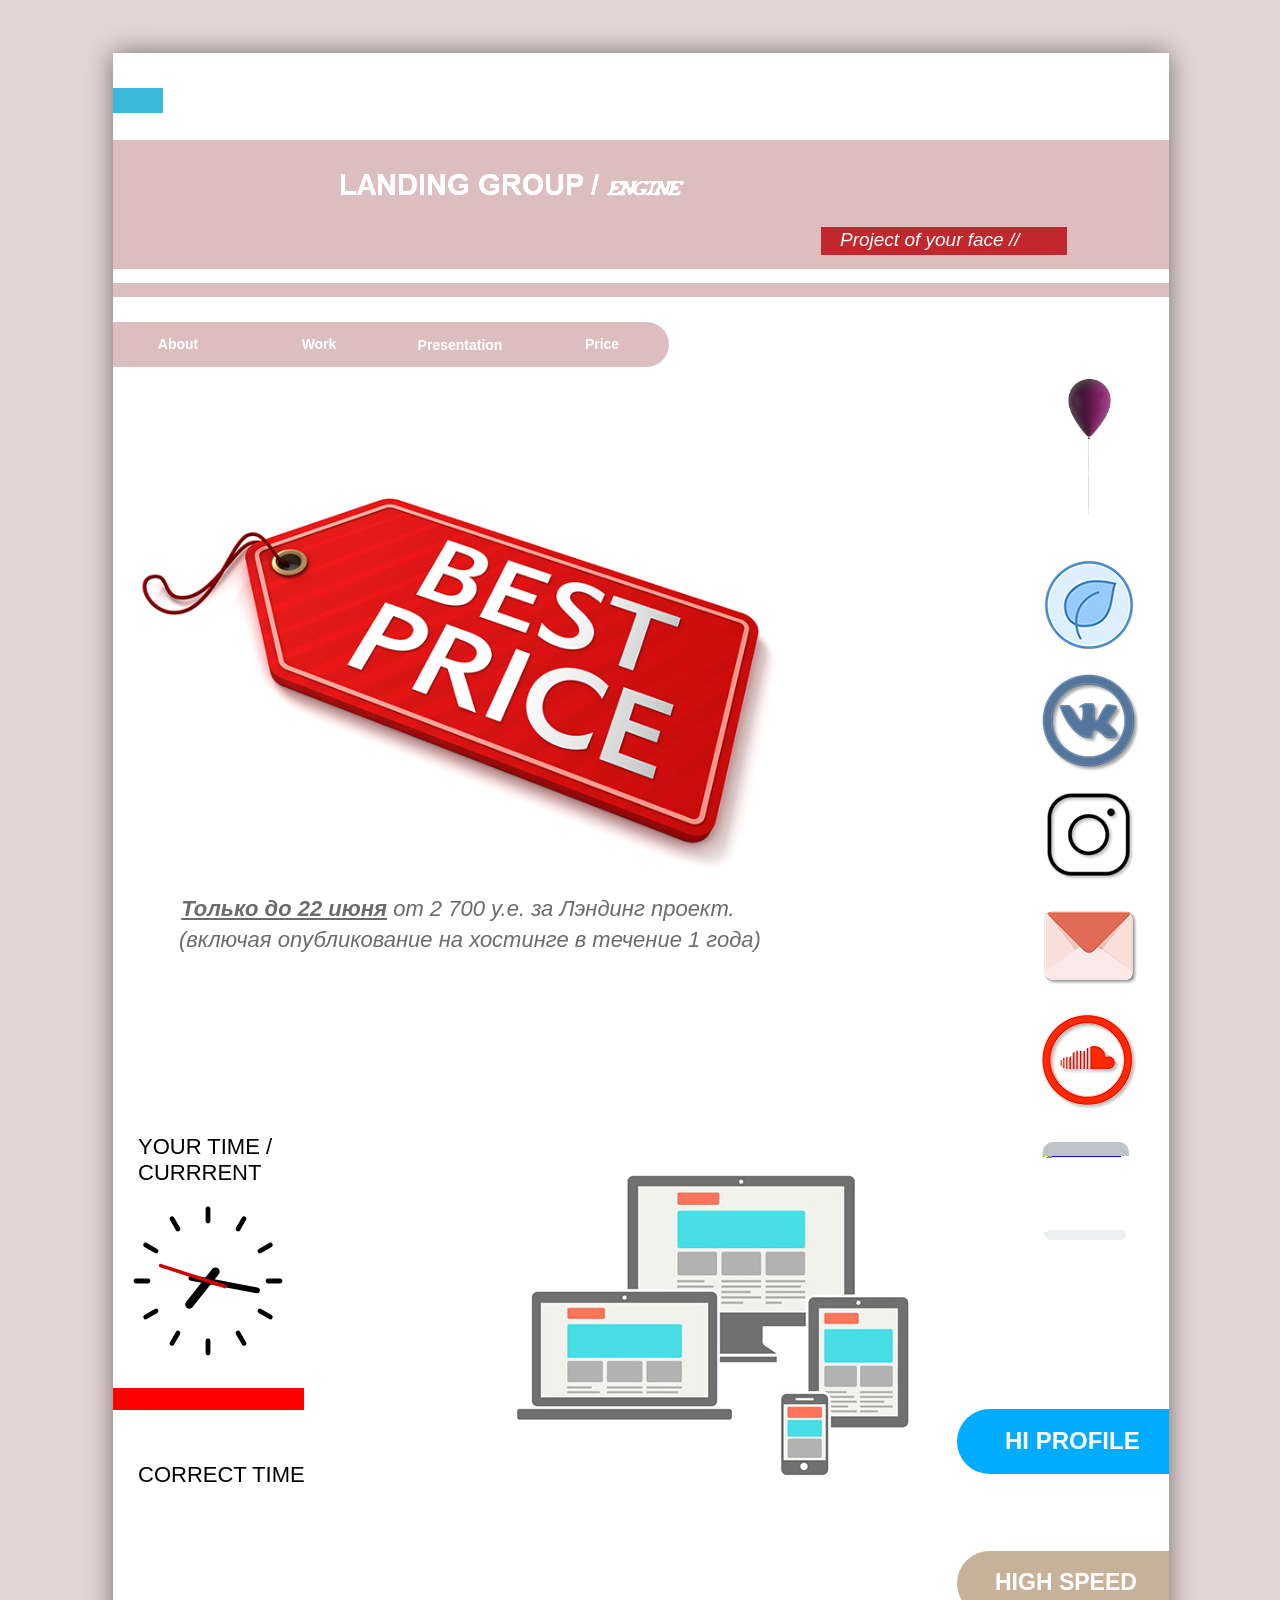
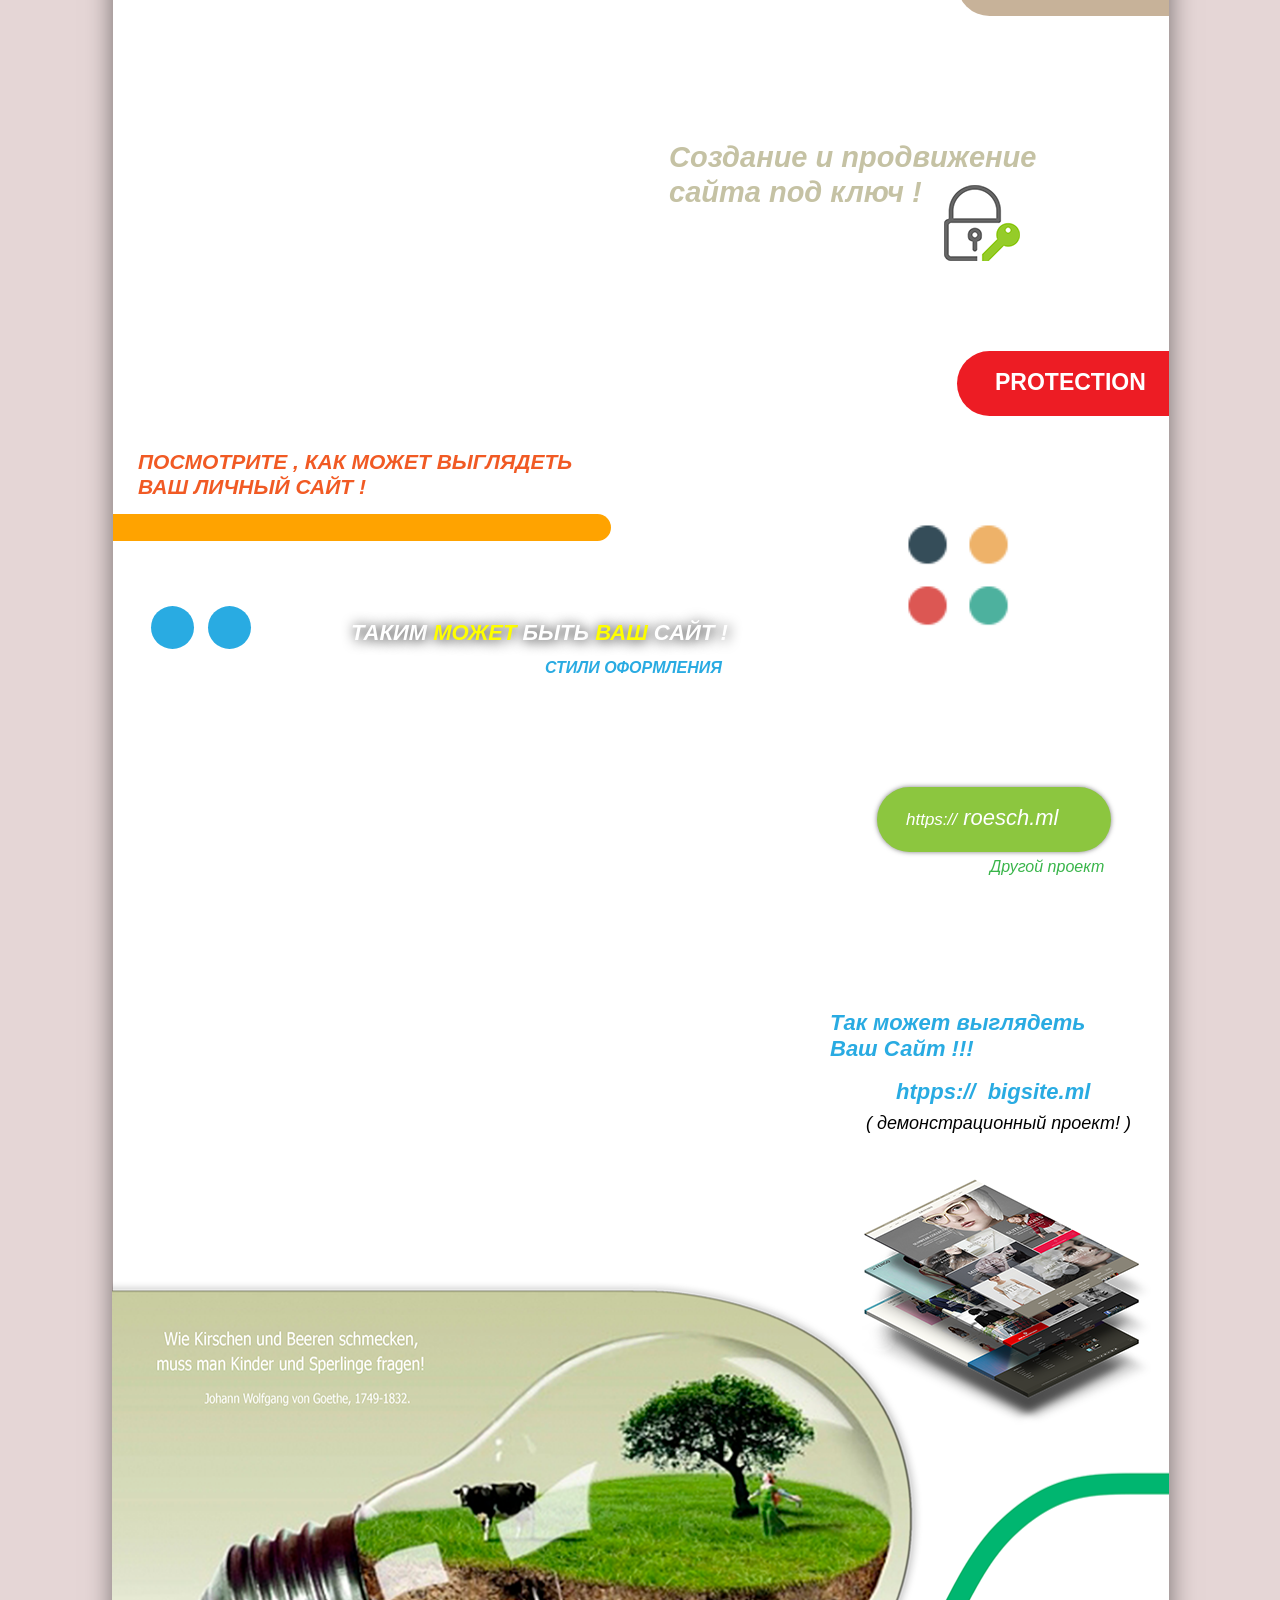
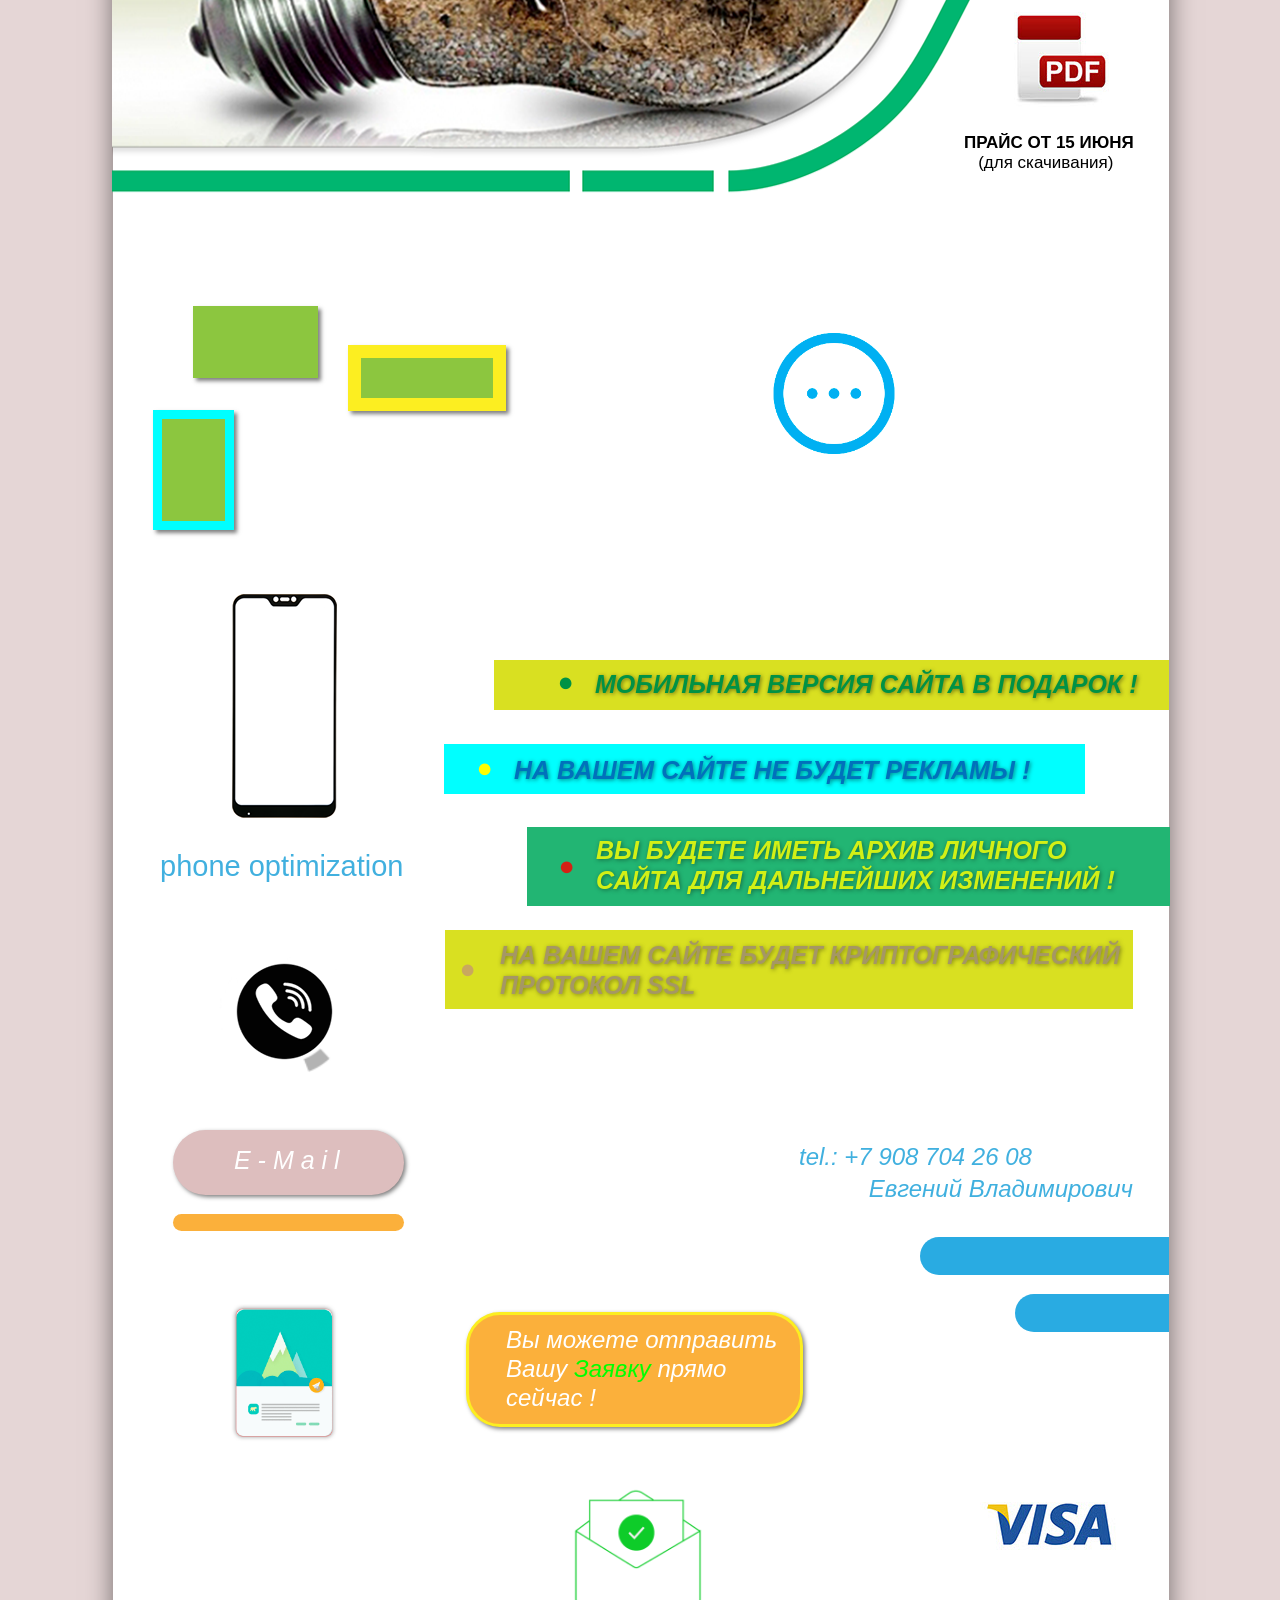
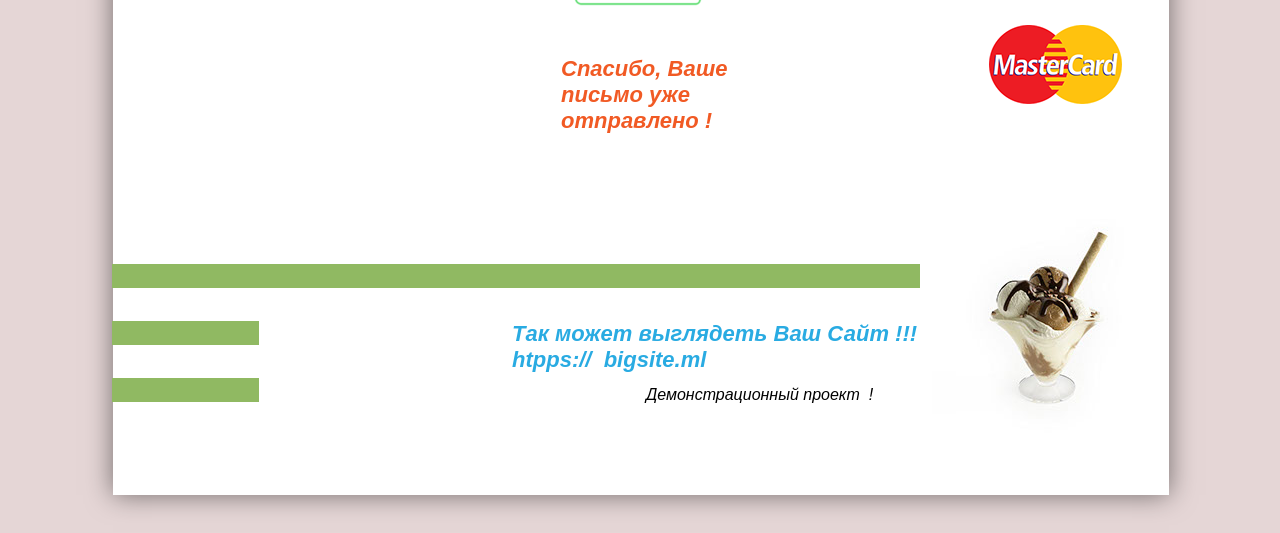
==== commit 02647b1f: "commit" ====
--- a/index.html
+++ b/index.html
@@ -8,12 +8,12 @@
   <meta name="generator" content="2018.1.0.386"/>
   <meta name="google-site-verification" content="RbOCxyKkWPs6S29RtXF8lAX7ZXkvUoMNT97xydubKjg"/><!-- custom meta -->
   <meta name="mailru-domain" content="5RT46zZTsdP0xpcV"/><!-- custom meta -->
-
+  
   <script type="text/javascript">
    // Redirect to phone/tablet as necessary
 (function(c,b,d){var a=function(){if(navigator.maxTouchPoints>1)return!0;if(window.matchMedia&&window.matchMedia("(-moz-touch-enabled)").matches)return!0;for(var a=["Webkit","Moz","O","ms","Khtml"],b=0,c=a.length;b<c;b++){var d=a[b]+"MaxTouchPoints";if(d in navigator&&navigator[d])return!0}try{return document.createEvent("TouchEvent"),!0}catch(f){}return!1}(),f=function(a){a+="=";for(var b=document.cookie.split(";"),c=0;c<b.length;c++){for(var d=b[c];d.charAt(0)==" ";)d=d.substring(1,d.length);if(d.indexOf(a)==
 0)return d.substring(a.length,d.length)}return null};if(f("inbrowserediting")!="true"){var h,f=f("devicelock");f=="phone"&&d?h=d:f=="tablet"&&b&&(h=b);if(f!=c&&!h)if(window.matchMedia)window.matchMedia("(max-device-width: 415px)").matches&&d?h=d:window.matchMedia("(max-device-width: 960px)").matches&&b&&a&&(h=b);else{var c=Math.min(screen.width,screen.height)/(window.devicePixelRatio||1),f=window.screen.systemXDPI||0,g=window.screen.systemYDPI||0,f=f>0&&g>0?Math.min(screen.width/f,screen.height/g):
-0;(c<=370||f!=0&&f<=3)&&d?h=d:c<=960&&b&&a&&(h=b)}if(h)document.location=h+(document.location.search||"")+(document.location.hash||""),document.write('<style type="text/css">body {visibility:hidden}</style>')}})("desktop","","phone/");
+0;(c<=370||f!=0&&f<=3)&&d?h=d:c<=960&&b&&a&&(h=b)}if(h)document.location=h+(document.location.search||"")+(document.location.hash||""),document.write('<style type="text/css">body {visibility:hidden}</style>')}})("desktop","","phone/index.html");
 
 // Update the 'nojs'/'js' class on the html node
 document.documentElement.className = document.documentElement.className.replace(/\bnojs\b/g, 'js');
@@ -21,8 +21,8 @@
 // Check that all required assets are uploaded and up-to-date
 if(typeof Muse == "undefined") window.Muse = {}; window.Muse.assets = {"required":["museutils.js", "museconfig.js", "webpro.js", "musewpslideshow.js", "jquery.museoverlay.js", "touchswipe.js", "jquery.watch.js", "require.js", "index.css"], "outOfDate":[]};
 </script>
-
-  <link media="only screen and (max-width: 370px)" rel="alternate" href="http://eugenie.ml/phone/"/>
+  
+  <link media="only screen and (max-width: 370px)" rel="alternate" href="http://eugenie.ml/phone/index.html"/>
   <link rel="shortcut icon" href="images/landing-favicon.ico?crc=3826413213"/>
   <title>Landing Page. Лэндинг Пейдж на заказ. Сайт визитка.</title>
   <!-- CSS -->
@@ -31,7 +31,7 @@
     <!--custom head HTML-->
   <eugenie.ml/scripts/form_check.php>
   <!--HTML Widget code-->
-
+  
 <style>
 * {
        transition:all .5s ease;
@@ -308,22 +308,22 @@
 					margin-bottom: -17px;
 				}
 
-				.twentytwenty-before-label,
-				.twentytwenty-after-label {
+				.twentytwenty-before-label, 
+				.twentytwenty-after-label { 
 					display: initial;
 				}
-
+				
 				.twentytwenty-before-label:before {
 					content: "Before";
 				}
-
+				
 				.twentytwenty-after-label:before {
 					content: "After";
 				}
-
+				
 			</style>
-
-
+				
+		
  </head>
  <body>
 
@@ -334,18 +334,18 @@
       <div class="size_fixed grpelem" id="u2786"><!-- custom html -->
       </div>
       <div class="size_fixed grpelem" id="u2787"><!-- custom html -->
-
+       
 
       </div>
      </div>
      <div class="clearfix colelem" id="pu1989"><!-- group -->
       <div class="grpelem" id="u1989"><!-- simple frame --></div>
       <div class="size_fixed grpelem" id="u6789"><!-- custom html -->
-
-
+       
+            
       </div>
       <div class="size_fixed grpelem" id="u2761"><!-- custom html -->
-
+       
 
       </div>
      </div>
@@ -573,12 +573,12 @@
      </div>
      <div class="clearfix colelem" id="pu987"><!-- group -->
       <div class="size_fixed grpelem" id="u987"><!-- custom html -->
-
+       
 			<div class="twentytwenty-container">
 				<img src="assets/landing--%d1%84%d0%be%d1%82%d0%bea-after-before-1.png">
 				<img src="assets/%d0%b4%d0%bb%d1%8f-landing-%d1%81%d0%b0%d0%b9%d1%82%d0%b0-bussines-(before---after-slider)-2.png">
 			</div>
-
+		
       </div>
       <div class="clearfix grpelem" id="pu835"><!-- column -->
        <div class="rounded-corners clearfix colelem" id="u835"><!-- group -->
@@ -957,16 +957,16 @@
 </script>
   <!-- RequireJS script -->
   <script src="scripts/require.js?crc=7928878" type="text/javascript" async data-main="scripts/museconfig.js?crc=310584261" onload="if (requirejs) requirejs.onError = function(requireType, requireModule) { if (requireType && requireType.toString && requireType.toString().indexOf && 0 <= requireType.toString().indexOf('#scripterror')) window.Muse.assets.check(); }" onerror="window.Muse.assets.check();"></script>
-
+  
   <!--HTML Widget code-->
-
+  
 		<script language="javascript">
             document.onmousedown=disableclick;
             status="Правая кнопка заблокирована!";
             Function disableclick(event){
                 if(event.button==2){
                     alert(status);
-                    return false;
+                    return false;    
                 }
             }
         </script>
@@ -978,12 +978,12 @@
     $(document).bind("contextmenu",function(e){
         return false;
     });
-
-    $(document).mousedown(function(e){
-        if( e.button == 2 ) {
-          return false;
-        }
-        return true;
+    
+    $(document).mousedown(function(e){ 
+        if( e.button == 2 ) { 
+          return false; 
+        } 
+        return true; 
     });
 });
 </script>
@@ -1007,7 +1007,7 @@
 				!function(t){"function"==typeof define&&define.amd?define(["jquery"],t):t(jQuery)}(function(t,e){function n(t){function e(t){a?(n(),O(e),i=!0,a=!1):i=!1}var n=t,a=!1,i=!1;this.kick=function(t){a=!0,i||e()},this.end=function(t){var e=n;t&&(i?(n=a?function(){e(),t()}:t,a=!0):t())}}function a(){return!0}function i(){return!1}function o(t){t.preventDefault()}function r(t){z[t.target.tagName.toLowerCase()]||t.preventDefault()}function u(t){return 1===t.which&&!t.ctrlKey&&!t.altKey}function c(t,e){var n,a;if(t.identifiedTouch)return t.identifiedTouch(e);for(n=-1,a=t.length;++n<a;)if(t[n].identifier===e)return t[n]}function d(t,e){var n=c(t.changedTouches,e.identifier);if(n&&(n.pageX!==e.pageX||n.pageY!==e.pageY))return n}function m(t){var e;u(t)&&(e={target:t.target,startX:t.pageX,startY:t.pageY,timeStamp:t.timeStamp},K(document,Q.move,f,e),K(document,Q.cancel,s,e))}function f(t){var e=t.data;X(t,e,t,v)}function s(t){v()}function v(){L(document,Q.move,f),L(document,Q.cancel,s)}function p(t){var e,n;z[t.target.tagName.toLowerCase()]||(e=t.changedTouches[0],n={target:e.target,startX:e.pageX,startY:e.pageY,timeStamp:t.timeStamp,identifier:e.identifier},K(document,B.move+"."+e.identifier,g,n),K(document,B.cancel+"."+e.identifier,h,n))}function g(t){var e=t.data,n=d(t,e);n&&X(t,e,n,l)}function h(t){var e=t.data,n=c(t.changedTouches,e.identifier);n&&l(e.identifier)}function l(t){L(document,"."+t,g),L(document,"."+t,h)}function X(t,e,n,a){var i=n.pageX-e.startX,o=n.pageY-e.startY;C*C>i*i+o*o||y(t,e,n,i,o,a)}function Y(){return this._handled=a,!1}function w(t){t._handled()}function y(t,e,n,a,i,o){var r,u;e.target;r=t.targetTouches,u=t.timeStamp-e.timeStamp,e.type="movestart",e.distX=a,e.distY=i,e.deltaX=a,e.deltaY=i,e.pageX=n.pageX,e.pageY=n.pageY,e.velocityX=a/u,e.velocityY=i/u,e.targetTouches=r,e.finger=r?r.length:1,e._handled=Y,e._preventTouchmoveDefault=function(){t.preventDefault()},N(e.target,e),o(e.identifier)}function T(t){var e=t.data.timer;t.data.touch=t,t.data.timeStamp=t.timeStamp,e.kick()}function S(t){var e=t.data.event,n=t.data.timer;k(),F(e,n,function(){setTimeout(function(){L(e.target,"click",i)},0)})}function k(t){L(document,Q.move,T),L(document,Q.end,S)}function _(t){var e=t.data.event,n=t.data.timer,a=d(t,e);a&&(t.preventDefault(),e.targetTouches=t.targetTouches,t.data.touch=a,t.data.timeStamp=t.timeStamp,n.kick())}function q(t){var e=t.data.event,n=t.data.timer,a=c(t.changedTouches,e.identifier);a&&(A(e),F(e,n))}function A(t){L(document,"."+t.identifier,_),L(document,"."+t.identifier,q)}function D(t,e,n,a){var i=n-t.timeStamp;t.type="move",t.distX=e.pageX-t.startX,t.distY=e.pageY-t.startY,t.deltaX=e.pageX-t.pageX,t.deltaY=e.pageY-t.pageY,t.velocityX=.3*t.velocityX+.7*t.deltaX/i,t.velocityY=.3*t.velocityY+.7*t.deltaY/i,t.pageX=e.pageX,t.pageY=e.pageY}function F(t,e,n){e.end(function(){return t.type="moveend",N(t.target,t),n&&n()})}function R(t,e,n){return K(this,"movestart.move",w),!0}function x(t){return L(this,"dragstart drag",o),L(this,"mousedown touchstart",r),L(this,"movestart",w),!0}function b(t){"move"!==t.namespace&&"moveend"!==t.namespace&&(K(this,"dragstart."+t.guid+" drag."+t.guid,o,e,t.selector),K(this,"mousedown."+t.guid,r,e,t.selector))}function j(t){"move"!==t.namespace&&"moveend"!==t.namespace&&(L(this,"dragstart."+t.guid+" drag."+t.guid),L(this,"mousedown."+t.guid))}var C=6,K=t.event.add,L=t.event.remove,N=function(e,n,a){t.event.trigger(n,a,e)},O=function(){return window.requestAnimationFrame||window.webkitRequestAnimationFrame||window.mozRequestAnimationFrame||window.oRequestAnimationFrame||window.msRequestAnimationFrame||function(t,e){return window.setTimeout(function(){t()},25)}}(),z={textarea:!0,input:!0,select:!0,button:!0},Q={move:"mousemove",cancel:"mouseup dragstart",end:"mouseup"},B={move:"touchmove",cancel:"touchend",end:"touchend"};t.event.special.movestart={setup:R,teardown:x,add:b,remove:j,_default:function(t){function a(e){D(o,r.touch,r.timeStamp),N(t.target,o)}var o,r;t._handled()&&(o={target:t.target,startX:t.startX,startY:t.startY,pageX:t.pageX,pageY:t.pageY,distX:t.distX,distY:t.distY,deltaX:t.deltaX,deltaY:t.deltaY,velocityX:t.velocityX,velocityY:t.velocityY,timeStamp:t.timeStamp,identifier:t.identifier,targetTouches:t.targetTouches,finger:t.finger},r={event:o,timer:new n(a),touch:e,timeStamp:e},t.identifier===e?(K(t.target,"click",i),K(document,Q.move,T,r),K(document,Q.end,S,r)):(t._preventTouchmoveDefault(),K(document,B.move+"."+t.identifier,_,r),K(document,B.end+"."+t.identifier,q,r)))}},t.event.special.move={setup:function(){K(this,"movestart.move",t.noop)},teardown:function(){L(this,"movestart.move",t.noop)}},t.event.special.moveend={setup:function(){K(this,"movestart.moveend",t.noop)},teardown:function(){L(this,"movestart.moveend",t.noop)}},K(document,"mousedown.move",m),K(document,"touchstart.move",p),"function"==typeof Array.prototype.indexOf&&!function(t,e){for(var n=["changedTouches","targetTouches"],a=n.length;a--;)-1===t.event.props.indexOf(n[a])&&t.event.props.push(n[a])}(t)});
 
 			</script>
-
+			
 			<script>
 
 				!function(t){t.fn.twentytwenty=function(e){var e=t.extend({default_offset_pct:.5,orientation:"horizontal"},e);return this.each(function(){var n=e.default_offset_pct,i=t(this),a=e.orientation,s="vertical"===a?"down":"left",d="vertical"===a?"up":"right";i.wrap("<div class='twentytwenty-wrapper twentytwenty-"+a+"'></div>"),i.append("<div class='twentytwenty-overlay'></div>");var r=i.find("img:first"),w=i.find("img:last");i.append("<div class='twentytwenty-handle'></div>");var c=i.find(".twentytwenty-handle");c.append("<span class='twentytwenty-"+s+"-arrow'></span>"),c.append("<span class='twentytwenty-"+d+"-arrow'></span>"),i.addClass("twentytwenty-container"),r.addClass("twentytwenty-before"),w.addClass("twentytwenty-after");var o=i.find(".twentytwenty-overlay");o.append("<div class='twentytwenty-before-label'></div>"),o.append("<div class='twentytwenty-after-label'></div>");var f=function(t){var e=r.width(),n=r.height();return{w:e+"px",h:n+"px",cw:t*e+"px",ch:t*n+"px"}},l=function(t){"vertical"===a?r.css("clip","rect(0,"+t.w+","+t.ch+",0)"):r.css("clip","rect(0,"+t.cw+","+t.h+",0)"),i.css("height",t.h)},v=function(t){var e=f(t);c.css("vertical"===a?"top":"left","vertical"===a?e.ch:e.cw),l(e)};t(window).on("resize.twentytwenty",function(t){v(n)});var p=0,y=0;c.on("movestart",function(t){(t.distX>t.distY&&t.distX<-t.distY||t.distX<t.distY&&t.distX>-t.distY)&&"vertical"!==a?t.preventDefault():(t.distX<t.distY&&t.distX<-t.distY||t.distX>t.distY&&t.distX>-t.distY)&&"vertical"===a&&t.preventDefault(),i.addClass("active"),p=i.offset().left,offsetY=i.offset().top,y=r.width(),imgHeight=r.height()}),c.on("moveend",function(t){i.removeClass("active")}),c.on("move",function(t){i.hasClass("active")&&(n="vertical"===a?(t.pageY-offsetY)/imgHeight:(t.pageX-p)/y,0>n&&(n=0),n>1&&(n=1),v(n))}),i.find("img").on("mousedown",function(t){t.preventDefault()}),t(window).trigger("resize.twentytwenty")})}}(jQuery);
@@ -1024,6 +1024,6 @@
 					});
 				});
 			</script>
-
+		
    </body>
 </html>
